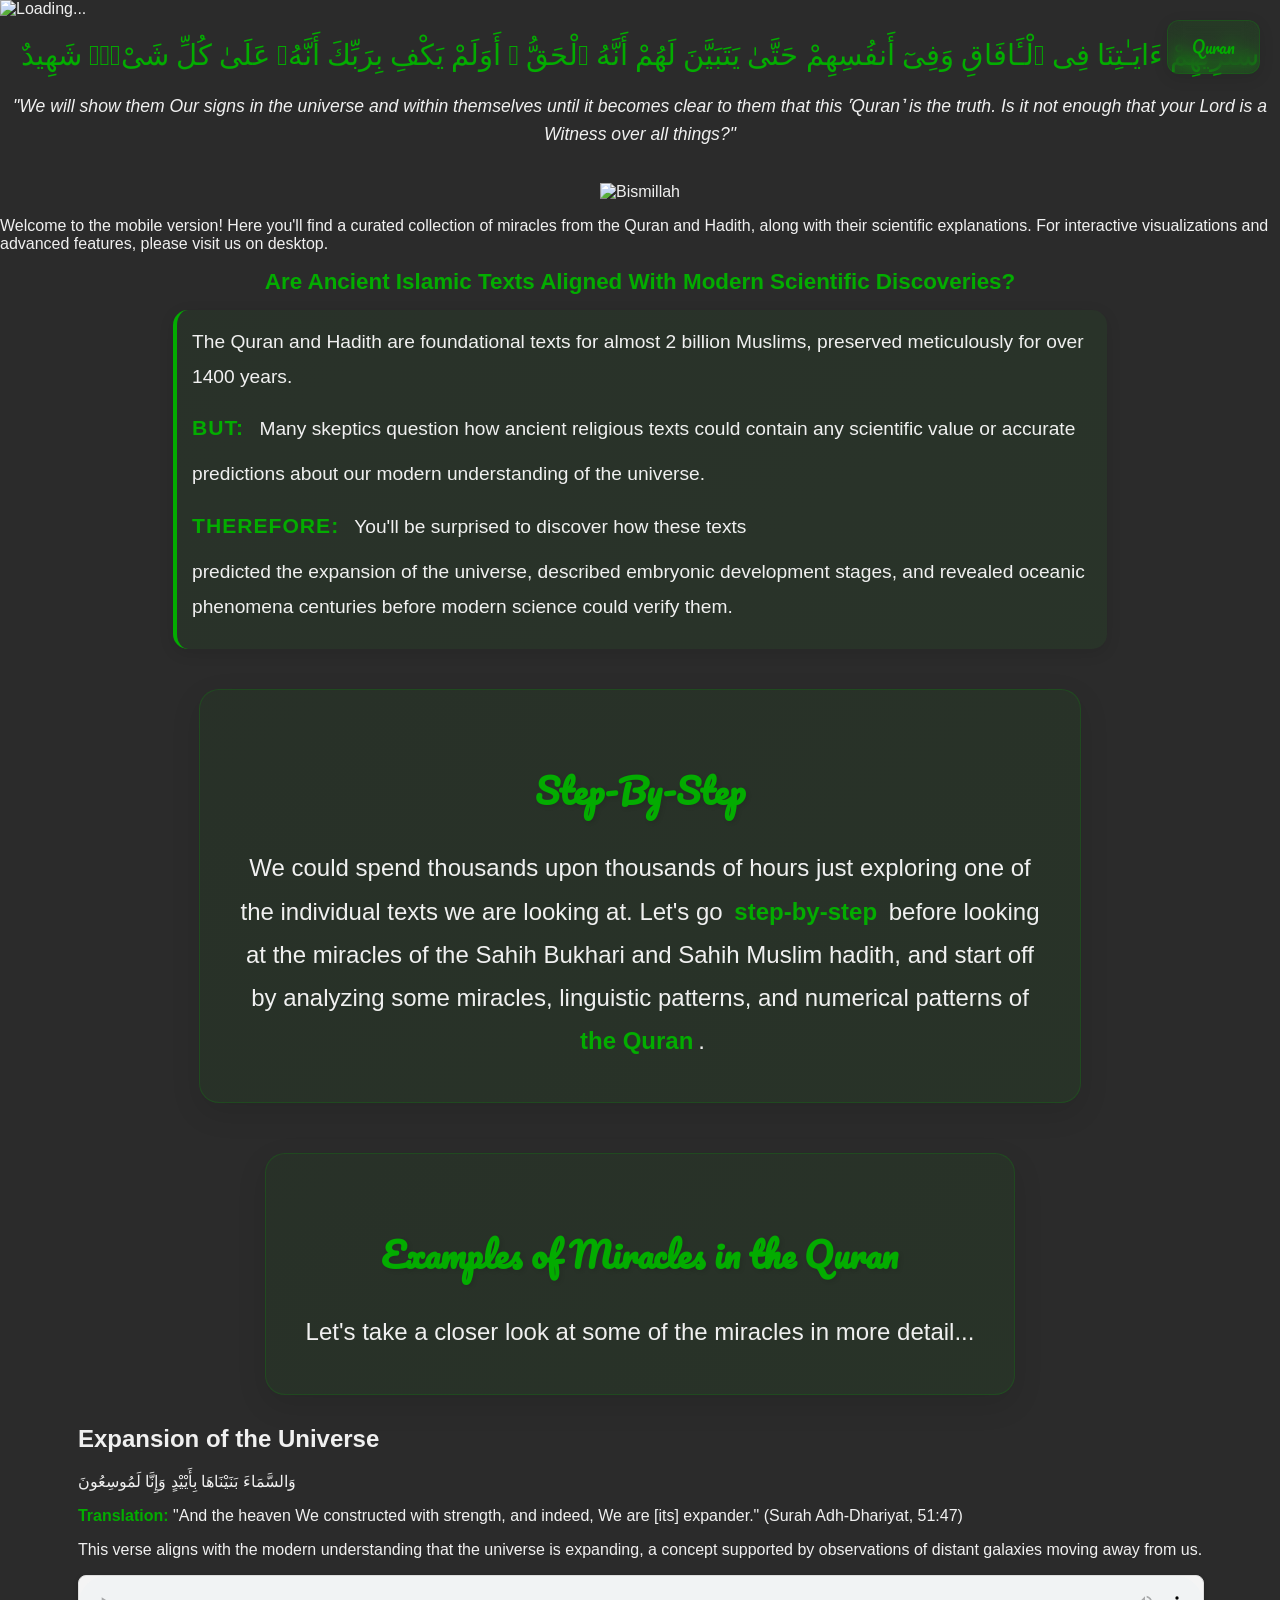
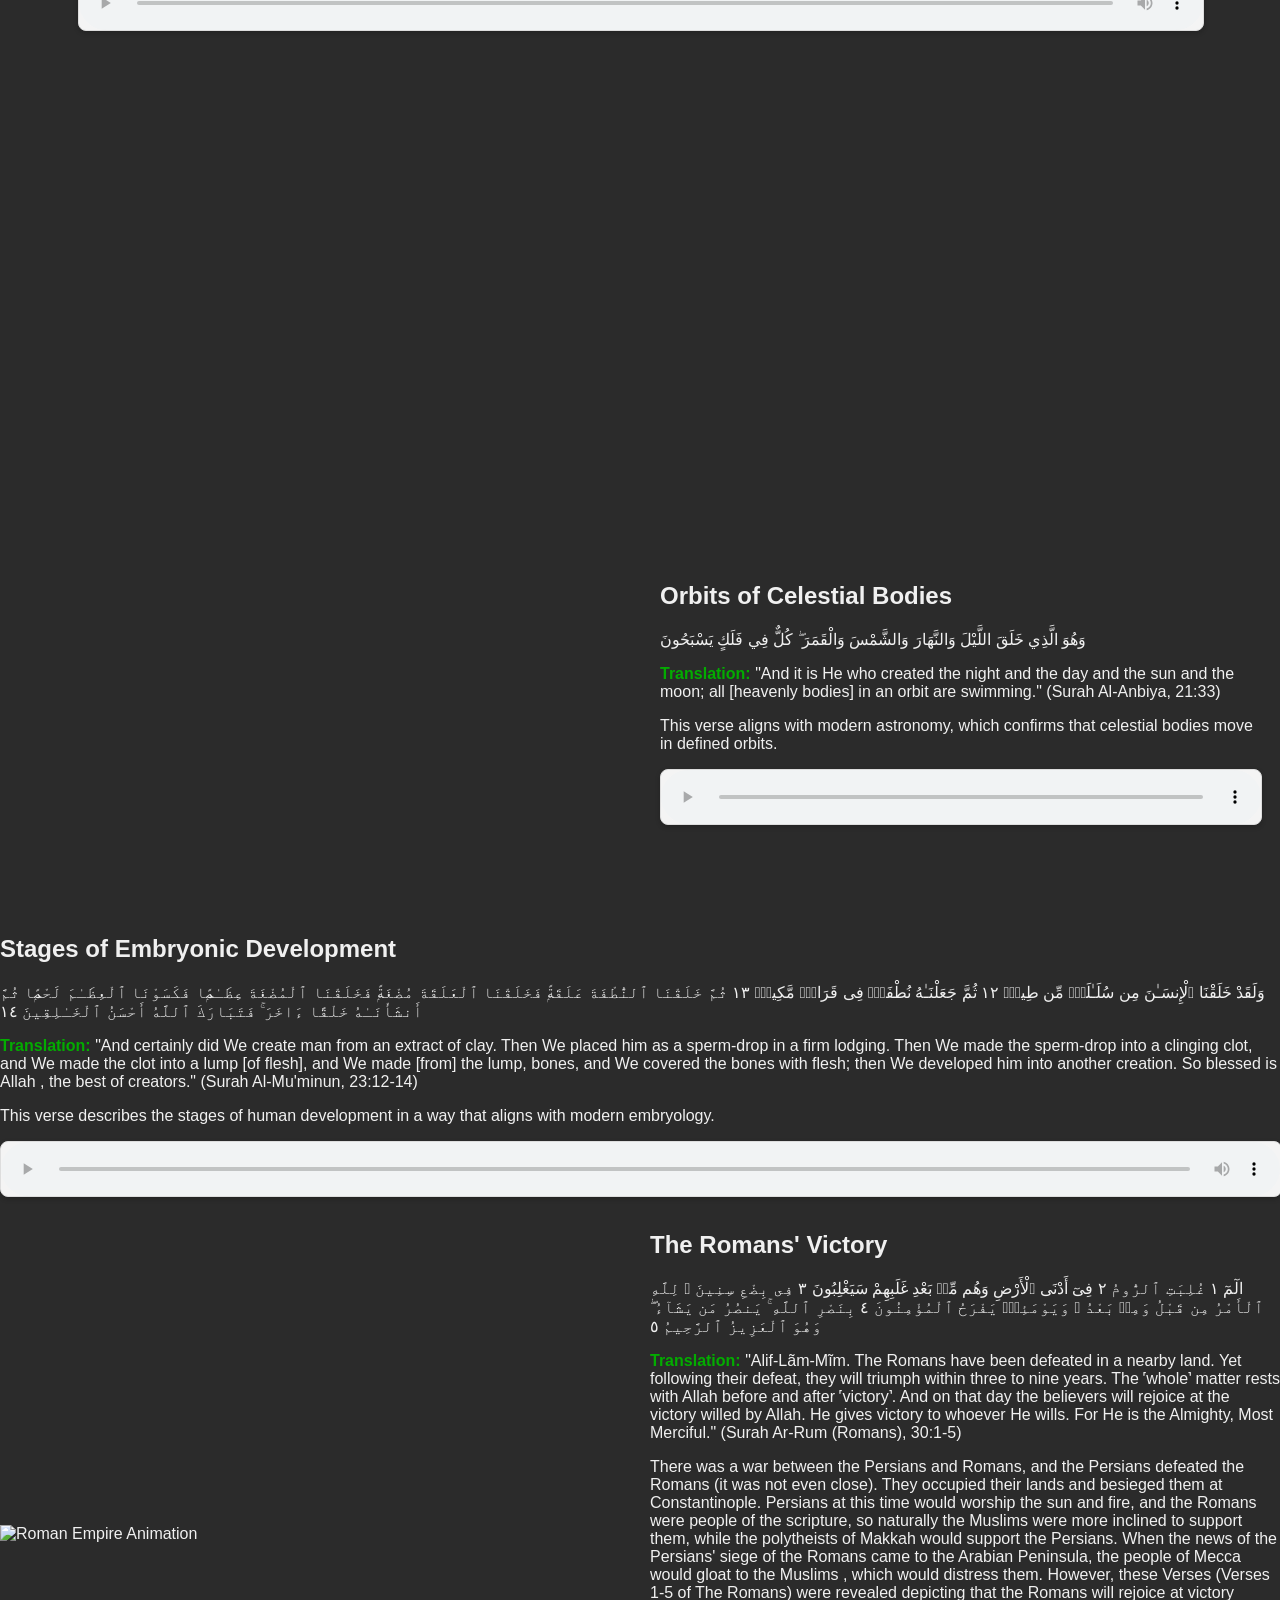
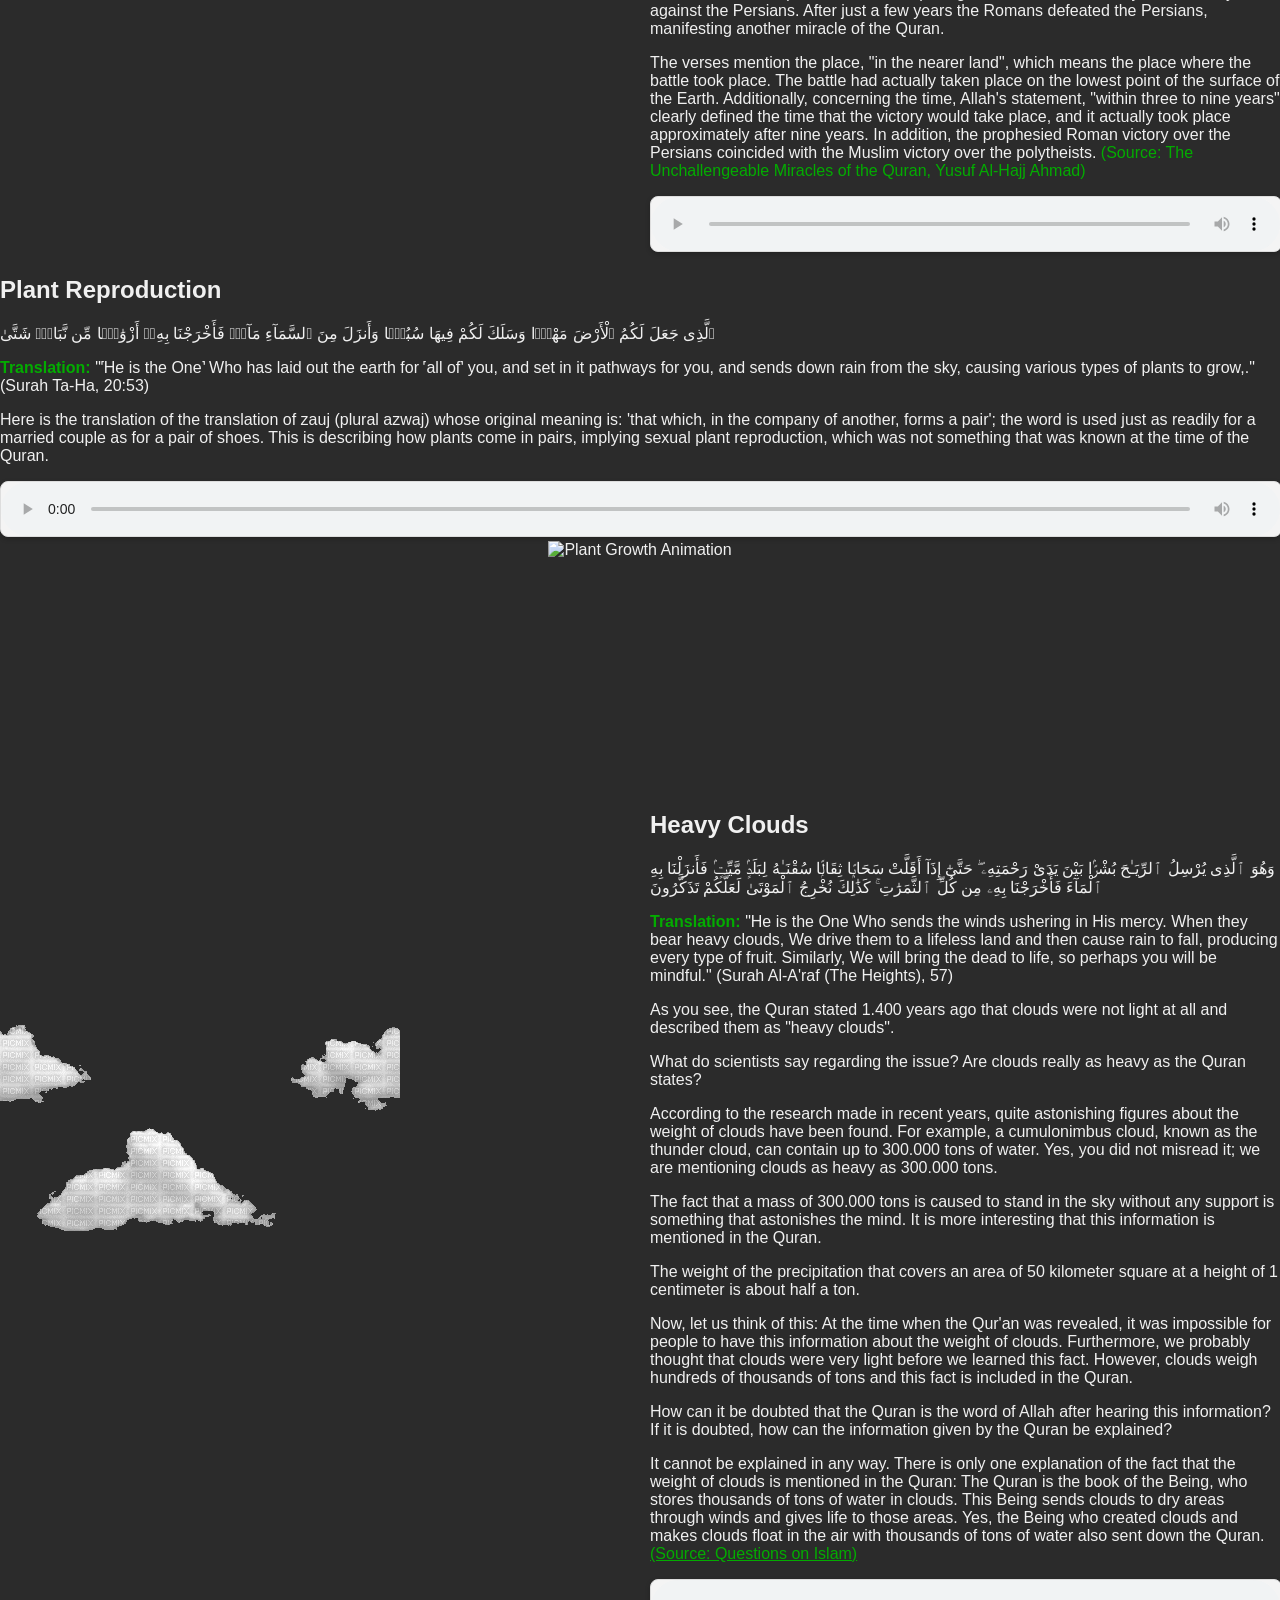
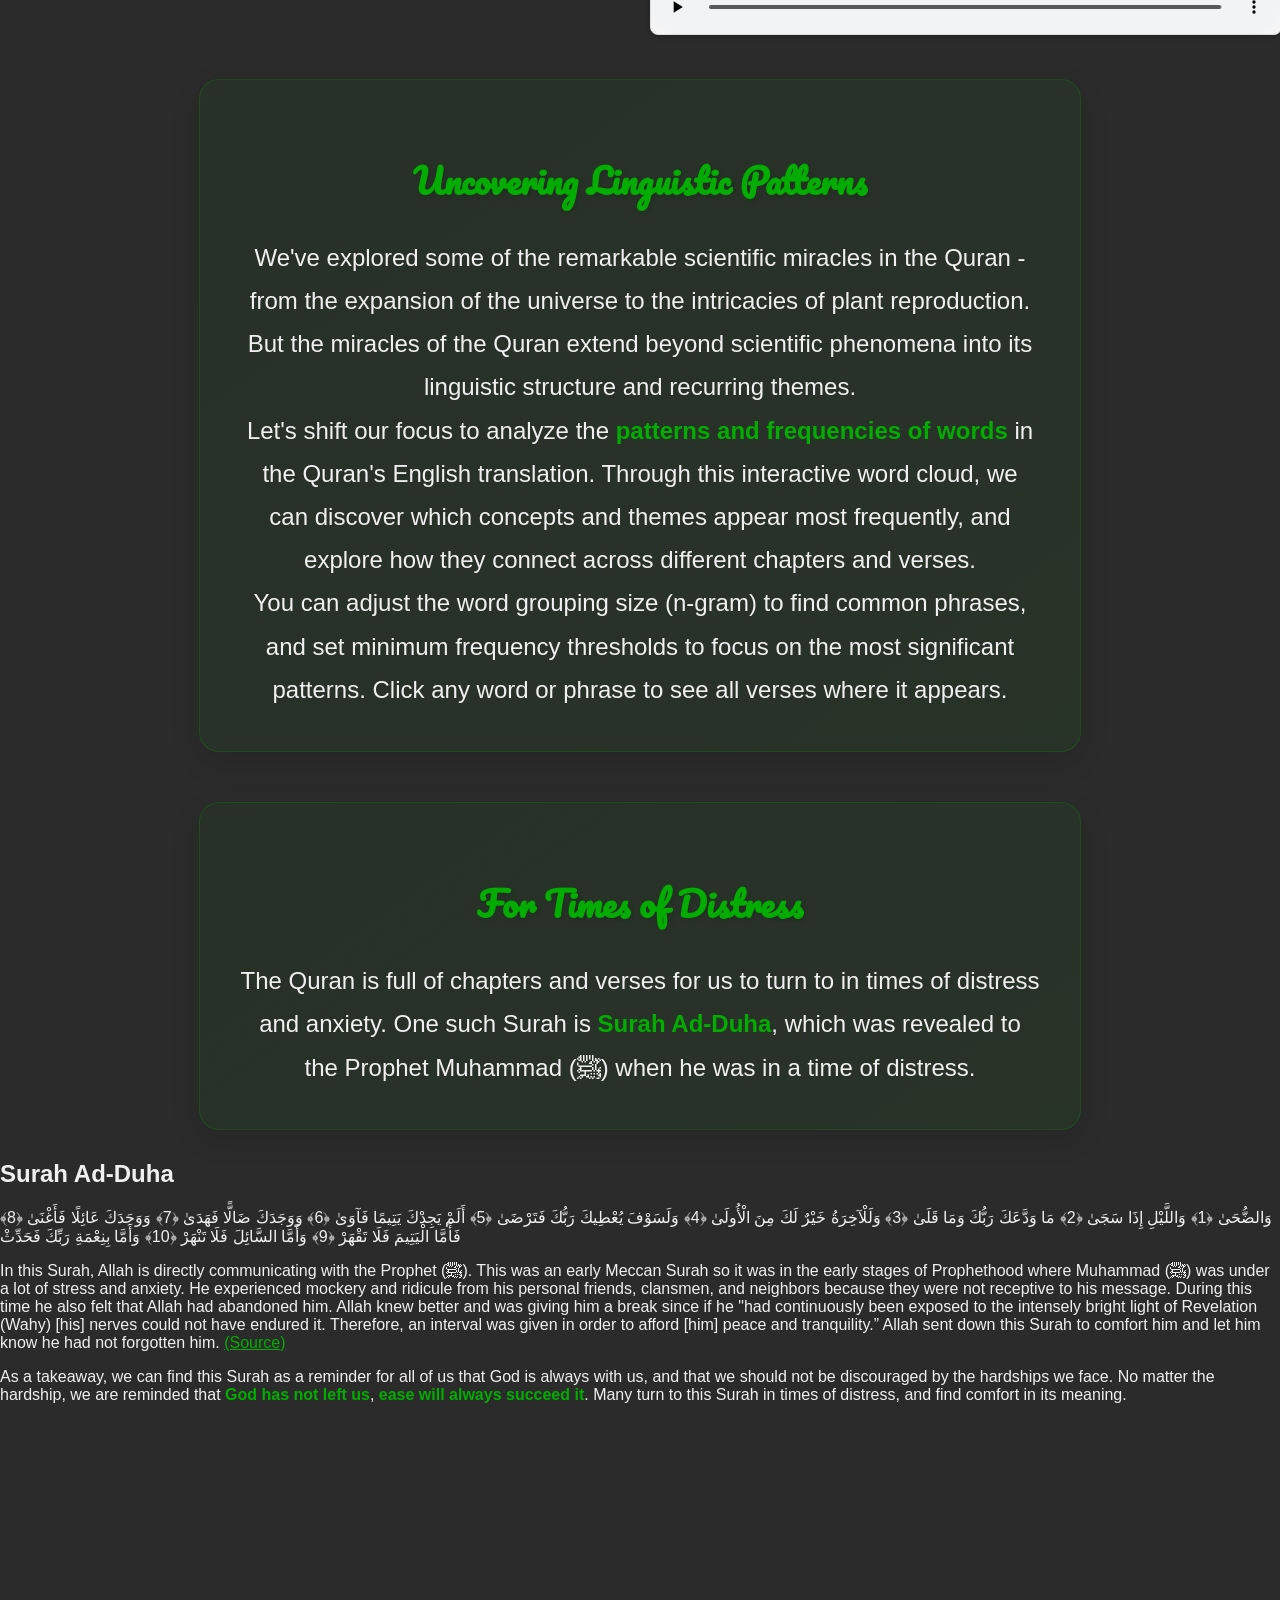
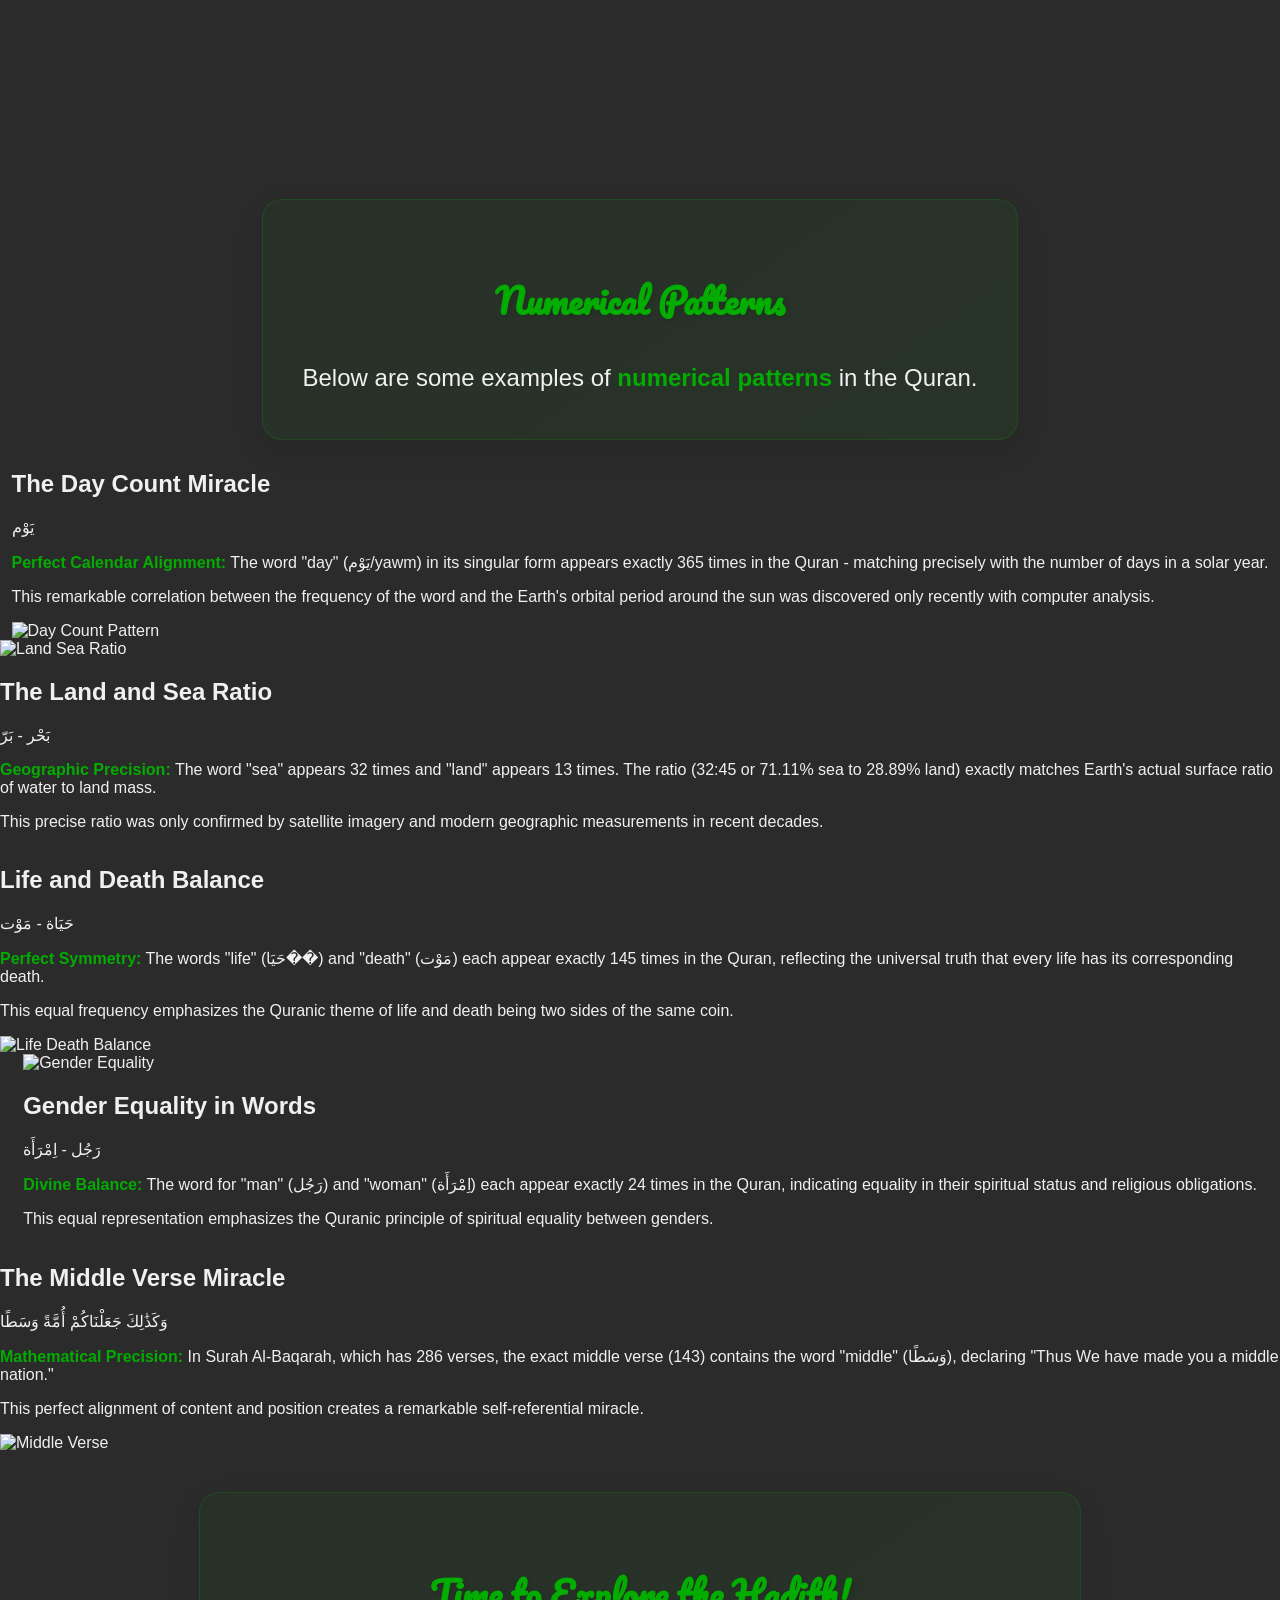
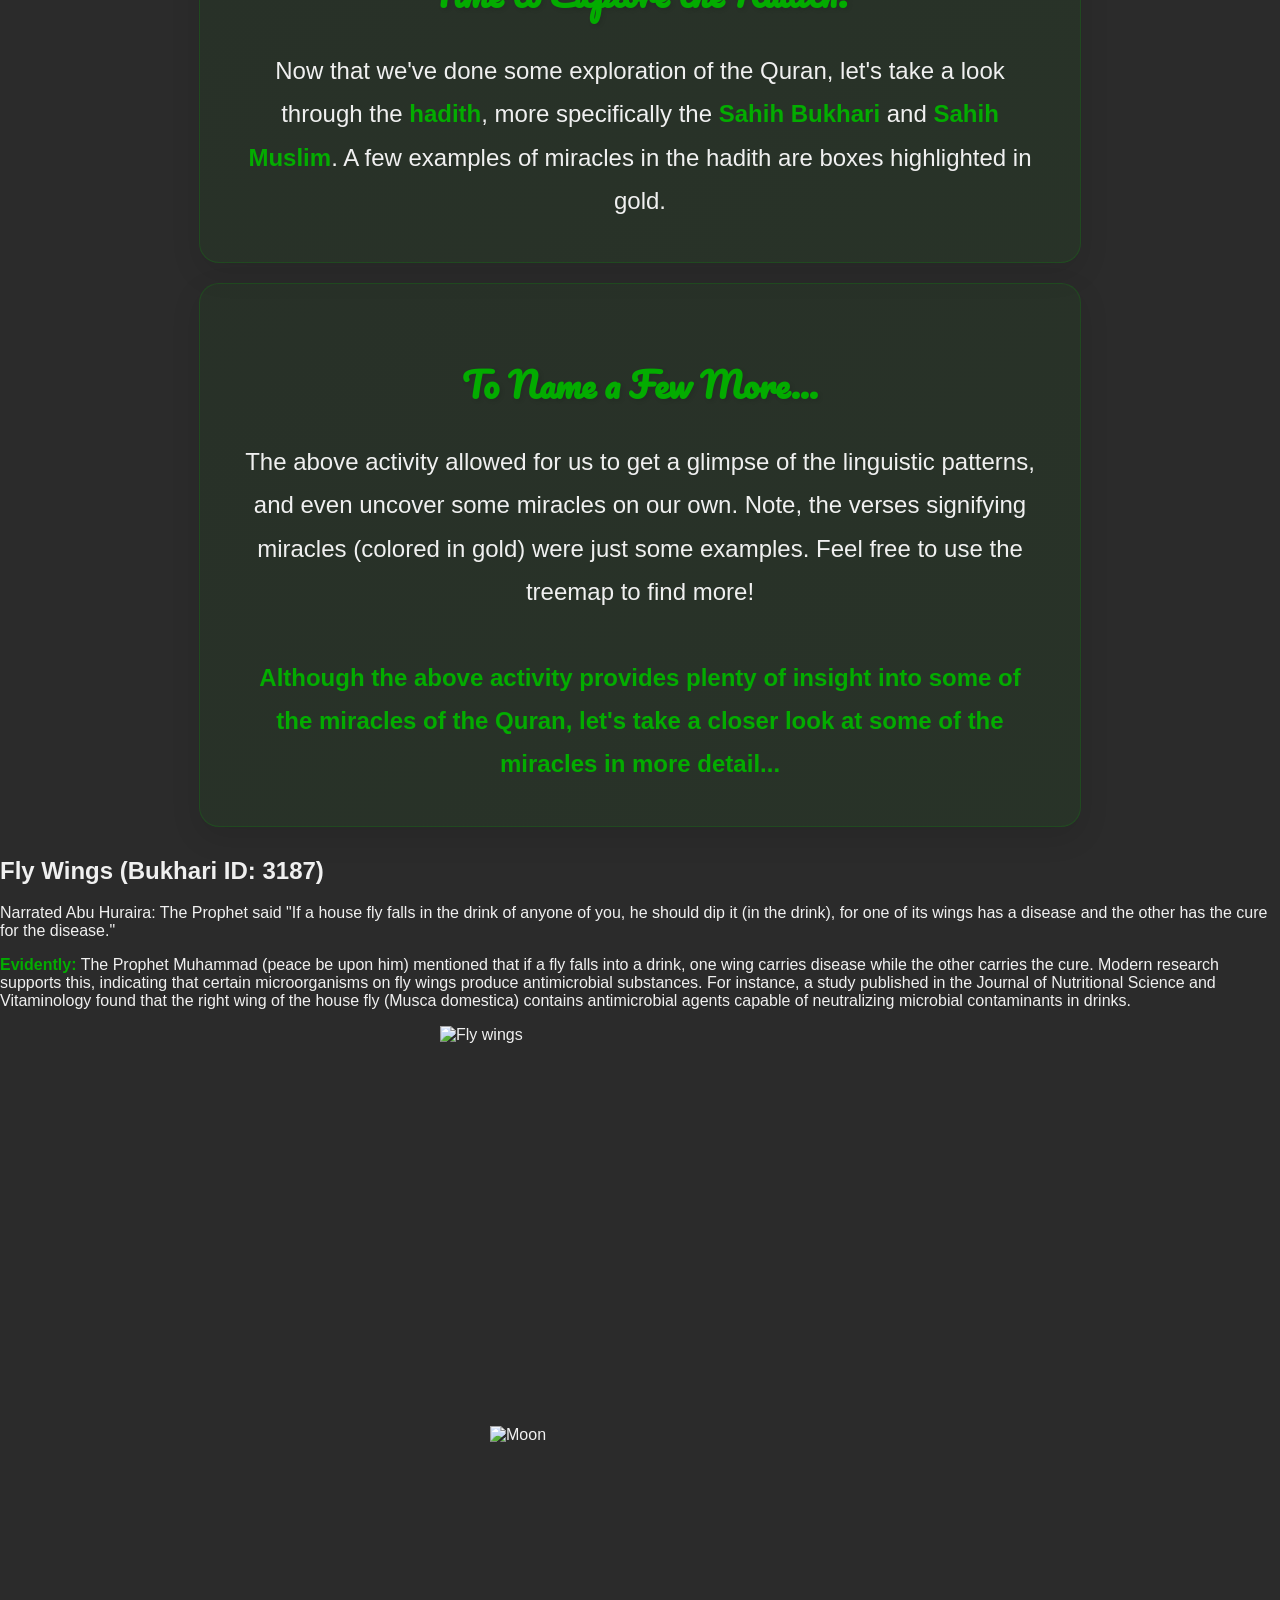
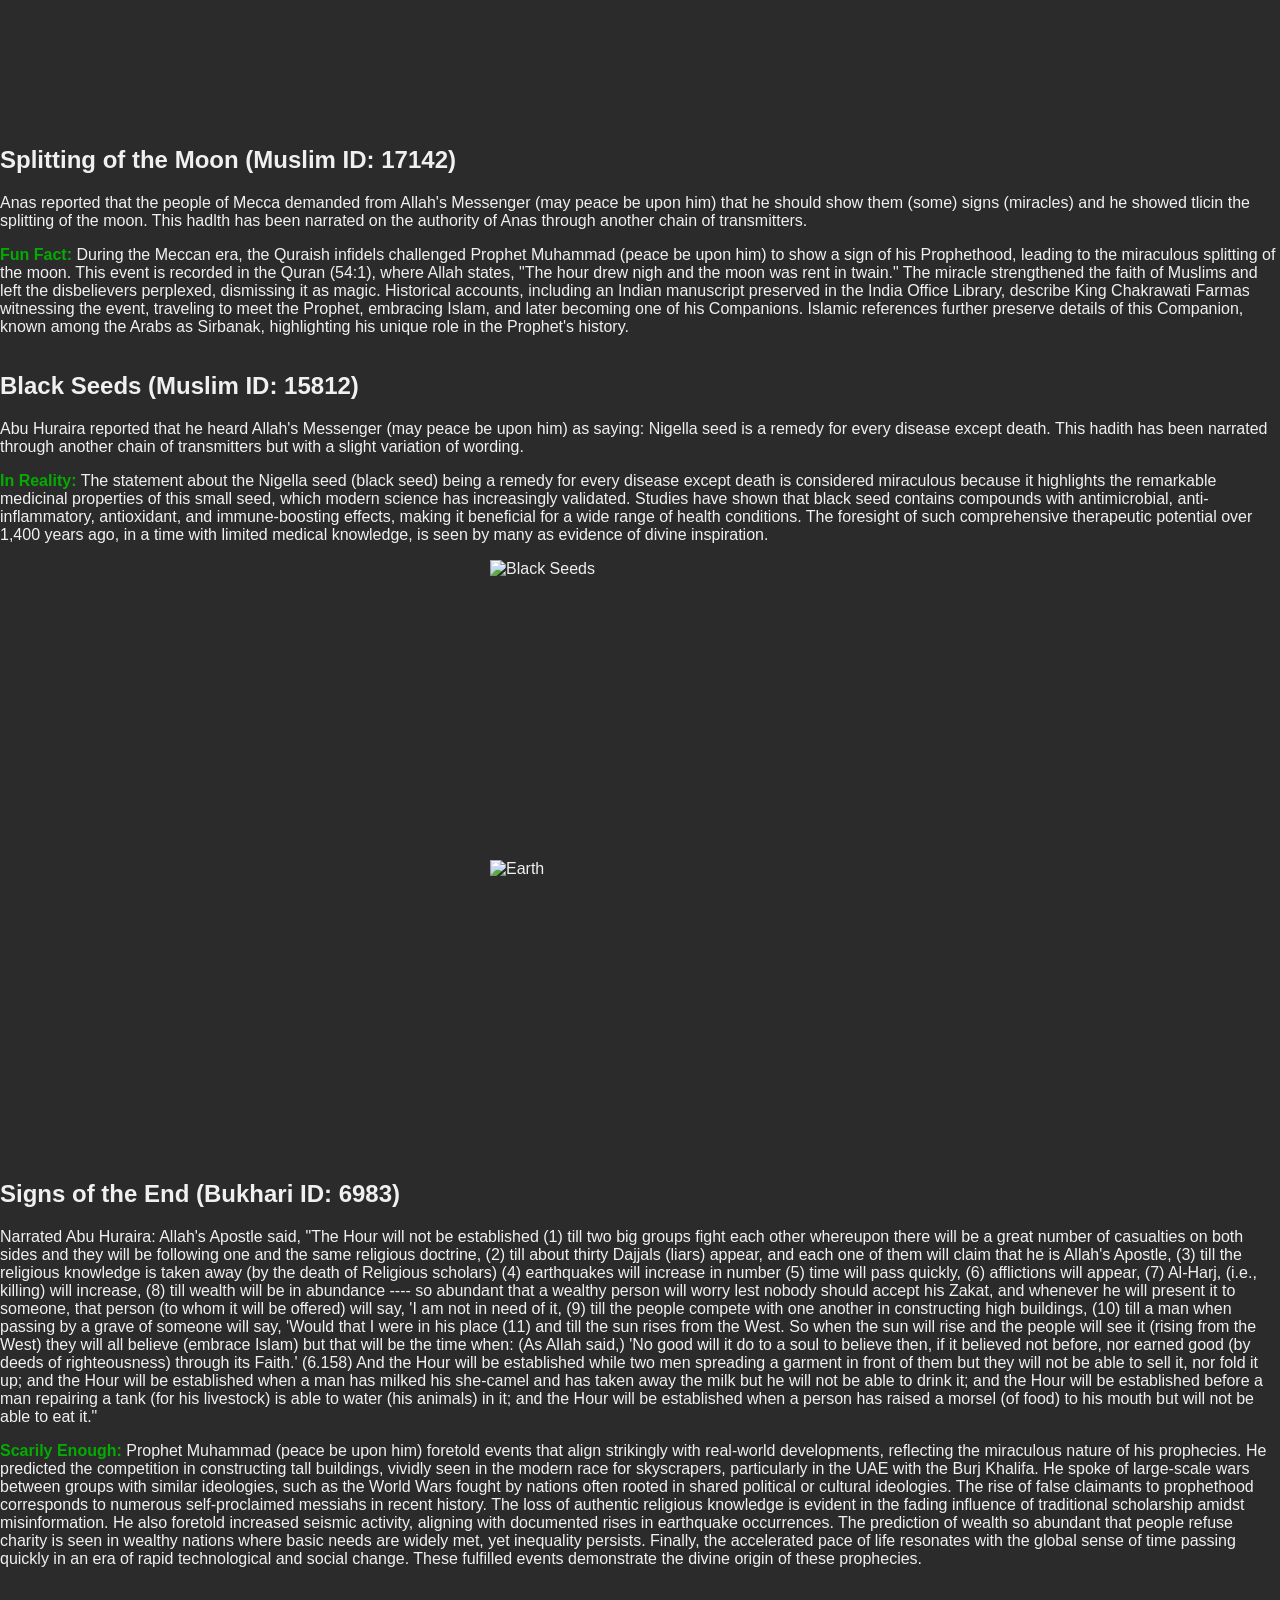
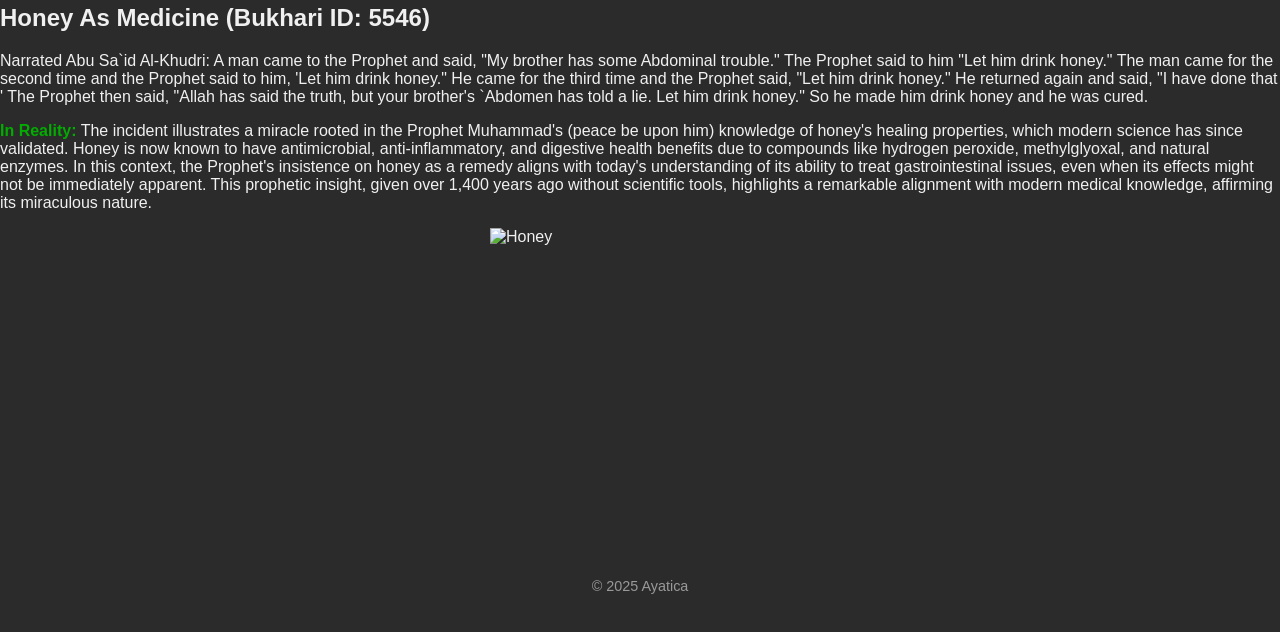
==== index-mobile.html @ 5c10bbda "ok" ====
<!DOCTYPE html>
<html lang="en">

<head>
  <meta charset="UTF-8">
  <meta name="viewport" content="width=device-width, initial-scale=1.0">
  <title>Ayatica</title>
  <link rel="icon" href="images/icon.png" type="image/x-icon">
  <link rel="stylesheet" href="style.css">
  <script src="https://d3js.org/d3.v7.min.js"></script>
  <script src="https://cdnjs.cloudflare.com/ajax/libs/d3-cloud/1.2.5/d3.layout.cloud.min.js"></script>

  <link rel="preconnect" href="https://fonts.googleapis.com">
  <link rel="preconnect" href="https://fonts.gstatic.com" crossorigin>
  <link href="https://fonts.googleapis.com/css2?family=Edu+AU+VIC+WA+NT+Pre:wght@400..700&family=Pacifico&display=swap"
    rel="stylesheet">
  <div class="nav-buttons">
    <div class="dropdown">
      <button class="dropbtn">Quran</button>
      <div class="dropdown-content">
        <a href="#to-name-a-few">Miracle Examples</a>
        <a href="#relief">Relief</a>
        <a href="#numerical-patterns">Numerical Pattern Examples</a>
      </div>
    </div>
  </div>
</head>
<!-- Google tag (gtag.js) -->
<script async src="https://www.googletagmanager.com/gtag/js?id=G-9FY2N06PLC"></script>
<script>
  window.dataLayer = window.dataLayer || [];
  function gtag(){dataLayer.push(arguments);}
  gtag('js', new Date());

  gtag('config', 'G-9FY2N06PLC');
</script>

<body>
  <div class="loading-overlay" id="loading-screen">
    <img src="images/mosque.gif" alt="Loading..." class="loading-icon">
    <p class="arabic-loading">سَنُرِيهِمْ ءَايَـٰتِنَا فِى ٱلْـَٔافَاقِ وَفِىٓ أَنفُسِهِمْ حَتَّىٰ يَتَبَيَّنَ لَهُمْ
      أَنَّهُ ٱلْحَقُّ ۗ أَوَلَمْ يَكْفِ بِرَبِّكَ أَنَّهُۥ عَلَىٰ كُلِّ شَىْءٍۢ شَهِيدٌ </p>
    <p class="loading-translation">"We will show them Our signs in the universe and within themselves until it becomes
      clear to them that this ˹Quran˺ is the truth. Is it not enough that your Lord is a Witness over all things?"</p>
  </div>

  <div class="intro-section">
    <div id="bismillah">
      <img src="images/bismillah.png" alt="Bismillah" style="max-width: 100%; height: auto;">
    </div>

    <div class="mobile-notice">
      <p>Welcome to the mobile version! Here you'll find a curated collection of miracles from the Quran and Hadith, along with their scientific explanations. For interactive visualizations and advanced features, please visit us on desktop.</p>
    </div>

    <h1 style="color: #03ac00; margin: 15px 0; text-align: center; font-size: 1.4em;">Are Ancient Islamic Texts Aligned With Modern Scientific Discoveries?</h1>
      
    <div class="section-transition">
      <p class="hook" style="padding: 15px;">
        The Quran and Hadith are foundational texts for almost 2 billion Muslims,
        preserved meticulously for over 1400 years.<br><br>
        <span style="color: #03ac00;"><strong>But:</strong></span> Many skeptics question how ancient religious texts
        could contain any scientific value or accurate predictions about our modern understanding of the
        universe.<br><br>
        <span style="color: #03ac00;"><strong>Therefore:</strong></span> You'll be surprised to discover how these texts 
        <span class="highlight-discovery">predicted the expansion of the universe, described embryonic development stages, and revealed oceanic phenomena centuries before modern science could verify them.</span>
      </p>
    </div>

  </div>

  <div class="section-transition step-section">
    <h2>Step-By-Step</h2>
    <p>We could spend thousands upon thousands of hours just exploring one of the individual texts we are looking at.
      Let's go <span class="highlight-text">step-by-step</span>
      before looking at the miracles of the Sahih Bukhari and Sahih Muslim hadith, and start off by analyzing
      some miracles, linguistic patterns, and numerical patterns of <span class="highlight-text">the Quran</span>.
    </p>
  </div>

  <div class="section-transition step-section" style="margin-top: 10px;margin-bottom: 10px;">
    <h2>Examples of Miracles in the Quran</h2>
    <p>Let's take a closer look at some of the miracles in more detail...</p>
  </div>

  <section class="miracle-section">
    <div class="verse-content">
      <h2>Expansion of the Universe</h2>
      <p class="arabic">وَالسَّمَاءَ بَنَيْنَاهَا بِأَيْيْدٍ وَإِنَّا لَمُوسِعُونَ</p>
      <p><strong style="color:#03ac00;">Translation:</strong> "And the heaven We constructed with strength, and indeed,
        We are [its] expander."
        (Surah Adh-Dhariyat, 51:47)</p>
      <p>This verse aligns with the modern understanding that the universe is expanding, a concept supported by
        observations of distant galaxies moving away from us.</p>
      <audio src="audio/expansion.mp3" controls></audio>
    </div>
    <div class="animation-container">
      <div id="creation-burst-container">
        <div id="creation-burst"></div>
      </div>
    </div>
    <script>
      const width = 400, height = 400;
      const layers = [
        { name: "Earth", description: "The foundation of life" },
        { name: "Sky 1", description: "The first heaven" },
        { name: "Sky 2", description: "The second heaven" },
        { name: "Sky 3", description: "The third heaven" },
        { name: "Sky 4", description: "The fourth heaven" },
        { name: "Sky 5", description: "The fifth heaven" },
        { name: "Sky 6", description: "The sixth heaven" },
        { name: "Sky 7", description: "The seventh heaven" },
      ];

      const tooltip = d3.select("#creation-burst-container")
        .append("div")
        .attr("class", "creation-tooltip")
        .style("position", "absolute")
        .style("pointer-events", "none");

      const svg = d3.select("#creation-burst")
        .append("svg")
        .attr("width", width)
        .attr("height", height)
        .append("g")
        .attr("transform", `translate(${width / 2}, ${height / 2})`);

      const color = d3.scaleSequential(d3.interpolateCool).domain([0, layers.length]);
      const maxRadius = 180;

      function animateLayers() {
        layers.forEach((layer, i) => {
          svg.append("circle")
            .attr("r", 0)
            .attr("fill", color(i))
            .attr("opacity", 0.6)
            .attr("stroke", "#fff")
            .attr("stroke-width", 1.5)
            .on("mouseover", function (event) {
              tooltip.style("opacity", 1)
                .style("visibility", "visible")
                .style("left", (event.pageX + 10) + "px")
                .style("top", (event.pageY - 10) + "px")
                .html(`<strong>${layer.name}</strong><br>${layer.description}`);
            })
            .on("mousemove", function (event) {
              tooltip.style("left", (event.pageX + 10) + "px")
                .style("top", (event.pageY - 10) + "px");
            })
            .on("mouseout", function () {
              tooltip.style("opacity", 0)
                .style("visibility", "hidden");
            })
            .transition()
            .delay(i * 800)
            .duration(4000)
            .ease(d3.easeElasticOut)
            .attr("r", maxRadius * (i + 1) / layers.length)
            .attr("opacity", 0.3);
        });
      }

      setInterval(() => {
        svg.selectAll("circle").remove();
        animateLayers();
      }, 6000);

      animateLayers();
    </script>
  </section>

  <section class="miracle-section" style="display: flex; align-items: center; justify-content: space-between;">
    <div class="animation-container"
      style="flex: 1; display: flex; justify-content: center; align-items: center; padding: 20px;">
      <div id="orbit-container" style="width: 400px; height: 400px;"></div>
    </div>
    <div class="verse-content" style="flex: 1; padding: 20px; text-align: left;">
      <h2>Orbits of Celestial Bodies</h2>
      <p class="arabic">وَهُوَ الَّذِي خَلَقَ اللَّيْلَ وَالنَّهَارَ وَالشَّمْسَ وَالْقَمَرَ ۖ كُلٌّ فِي فَلَكٍ
        يَسْبَحُونَ</p>
      <p><strong style="color:#03ac00;">Translation:</strong> "And it is He who created the night and the day and the
        sun and the moon; all
        [heavenly bodies] in an orbit are swimming." (Surah Al-Anbiya, 21:33)</p>
      <p>This verse aligns with modern astronomy, which confirms that celestial bodies move in defined orbits.</p>
      <audio src="audio/orbit.mp3" controls></audio>
    </div>
    <script src="https://cdnjs.cloudflare.com/ajax/libs/three.js/r128/three.min.js"></script>
    <script>
      const container = document.getElementById("orbit-container");
      const sceneWidth = container.offsetWidth;
      const sceneHeight = container.offsetHeight;

      const scene = new THREE.Scene();
      const camera = new THREE.PerspectiveCamera(60, sceneWidth / sceneHeight, 0.1, 1000);
      camera.position.z = 10;

      const renderer = new THREE.WebGLRenderer({ antialias: true, alpha: true });
      renderer.setSize(sceneWidth, sceneHeight);
      container.appendChild(renderer.domElement);

      const sunGeometry = new THREE.SphereGeometry(0.6, 32, 32);
      const sunMaterial = new THREE.MeshBasicMaterial({ color: 0xFFD700 });
      const sun = new THREE.Mesh(sunGeometry, sunMaterial);
      scene.add(sun);

      const planets = [];
      const orbitRadii = [1.5, 2.5, 3.5, 4.5, 5.5, 6.5];
      const colors = [0x03ac00, 0x4a90e2, 0xe94e77, 0xFF5733, 0x9b59b6, 0x3498db];

      orbitRadii.forEach((radius, index) => {
        const planetGeometry = new THREE.SphereGeometry(0.2, 16, 16);
        const planetMaterial = new THREE.MeshBasicMaterial({ color: colors[index] });
        const planet = new THREE.Mesh(planetGeometry, planetMaterial);
        planet.orbitRadius = radius;
        planet.angle = Math.random() * Math.PI * 2;
        scene.add(planet);
        planets.push(planet);
      });

      const orbitTooltip = d3.select("body").append("div")
        .attr("class", "creation-tooltip")
        .style("opacity", 0);

      function animate() {
        requestAnimationFrame(animate);
        renderer.render(scene, camera);

        planets.forEach((planet, index) => {
          planet.angle += 0.01 * (index + 1);
          planet.position.x = Math.cos(planet.angle) * planet.orbitRadius;
          planet.position.y = Math.sin(planet.angle) * planet.orbitRadius;
        });
      }

      container.addEventListener("mousemove", (event) => {
        planets.forEach((planet, index) => {
          const screenPos = planet.position.clone().project(camera);
          const x = (screenPos.x * 0.5 + 0.5) * sceneWidth;
          const y = (-screenPos.y * 0.5 + 0.5) * sceneHeight;

          const distance = Math.hypot(event.clientX - x, event.clientY - y);
          if (distance < 20) {
            orbitTooltip.style("opacity", 1)
              .style("left", `${event.pageX + 10}px`)
              .style("top", `${event.pageY - 10}px`)
              .html(`Planet ${index + 1} orbiting around`);
          } else {
            orbitTooltip.style("opacity", 0);
          }
        });
      });

      animate();
    </script>
  </section>

  <section class="miracle-section">
    <div class="verse-content">
      <h2>Stages of Embryonic Development</h2>
      <p class="arabic">
        وَلَقَدْ خَلَقْنَا ٱلْإِنسَـٰنَ مِن سُلَـٰلَةٍۢ مِّن طِينٍۢ ١٢
        ثُمَّ جَعَلْنَـٰهُ نُطْفَةًۭ فِى قَرَارٍۢ مَّكِينٍۢ ١٣
        ثُمَّ خَلَقْنَا ٱلنُّطْفَةَ عَلَقَةًۭ فَخَلَقْنَا ٱلْعَلَقَةَ مُضْغَةًۭ فَخَلَقْنَا ٱلْمُضْغَةَ عِظَـٰمًۭا فَكَسَوْنَا ٱلْعِظَـٰمَ لَحْمًۭا ثُمَّ أَنشَأْنَـٰهُ خَلْقًا ءَاخَرَ ۚ فَتَبَارَكَ ٱللَّهُ أَحْسَنُ ٱلْخَـٰلِقِينَ ١٤
      </p>
      <p><strong style="color:#03ac00;">Translation:</strong> "And certainly did We create man from an extract of clay.
        Then We placed him as a
        sperm-drop in a firm lodging. Then We made the sperm-drop into a clinging clot, and We made the clot into a lump
        [of flesh], and We made [from] the lump, bones, and We covered the bones with flesh; then We developed him into
        another creation. So blessed is Allah , the best of creators." (Surah Al-Mu'minun, 23:12-14)</p>
      <p>This verse describes the stages of human development in a way that aligns with modern embryology.</p>
      <audio src="audio/emb.mp3" controls></audio>
    </div>
    <div class="animation-container">
      <div id="embryonic-development-container">
        <div id="embryonic-development"></div>
        <div id="stage-label" style="text-align: center; color: white; margin-top: 10px; font-size: 1.2em;"></div>
      </div>
    </div>
    <script>
      const embryoSvg = d3.select("#embryonic-development")
        .append("svg")
        .attr("width", 500)
        .attr("height", 500)
        .append("g")
        .attr("transform", "translate(200, 150)");

      const stages = [
        { name: "Nutfah (Drop)", description: "The first cell, marking the beginning of life.", path: "M 50 50 a 20 20 0 1 0 40 0 a 20 20 0 1 0 -40 0 M 60 45 a 5 5 0 1 0 10 0 a 5 5 0 1 0 -10 0 M 70 55 a 4 4 0 1 0 8 0 a 4 4 0 1 0 -8 0 M 55 52 a 3 3 0 1 0 6 0 a 3 3 0 1 0 -6 0 M 65 58 a 4 4 0 1 0 8 0 a 4 4 0 1 0 -8 0", color: "#a1c4fd" },
        { name: "Alaqah (Clinging Substance)", description: "A stage resembling a leech or clinging substance.", path: "M 60 40 C 70 35, 90 35, 100 45 C 110 55, 110 65, 100 75 C 90 85, 70 85, 60 80 C 50 75, 45 65, 50 55 C 55 45, 60 40, 60 40 M 75 50 C 85 45, 95 45, 100 55 C 105 65, 100 75, 90 80 C 80 85, 70 80, 65 70 C 60 60, 65 55, 75 50 M 80 60 C 85 58, 90 58, 92 62 C 94 66, 92 70, 88 72 C 84 74, 80 72, 78 68 C 76 64, 77 62, 80 60", color: "#9b59b6" },
        { name: "Mudghah (Chewed Substance)", description: "Shape appears like a chewed lump, with notches.", path: "M 70 50 C 80 45, 100 45, 110 55 C 120 65, 120 85, 110 95 C 100 105, 80 105, 70 95 C 60 85, 60 65, 70 50 M 75 60 L 105 60 M 75 70 L 105 70 M 75 80 L 105 80 M 75 90 L 105 90 M 85 55 L 85 95 M 95 55 L 95 95", color: "#d35400" },
        { name: "Bone Formation", description: "Early bone structure forming a human shape.", path: "M 80 40 C 100 35, 120 40, 130 50 C 140 60, 140 80, 130 90 C 120 100, 100 105, 80 100 C 60 95, 50 80, 50 70 C 50 60, 60 45, 80 40 M 90 60 L 90 90 M 70 70 L 110 70 M 70 80 L 110 80 M 70 90 L 110 90 M 60 75 L 75 85 M 120 75 L 105 85", color: "#7f8c8d" },
        { name: "Clothing with Flesh", description: "The body is fleshed out, showing limb buds.", path: "M 80 30 C 100 25, 120 30, 130 40 C 140 50, 140 70, 130 85 C 120 100, 100 110, 80 105 C 60 100, 50 85, 50 70 C 50 55, 60 35, 80 30 M 85 55 C 95 50, 105 50, 115 60 M 85 70 C 95 65, 105 65, 115 75 M 85 85 C 95 80, 105 80, 115 90 M 60 65 C 65 60, 70 60, 75 65 M 125 65 C 120 60, 115 60, 110 65", color: "#f39c12" },
        { name: "Another Creation", description: "Resembles a basic human form with head, torso, and limbs.", path: "M 90 30 C 105 25, 120 28, 130 40 C 135 45, 138 55, 135 65 L 130 70 C 140 75, 145 85, 142 95 C 138 105, 130 110, 120 112 C 110 115, 100 114, 90 110 C 80 106, 72 100, 68 90 C 65 83, 64 75, 65 68 C 67 62, 70 58, 75 55 C 65 50, 60 40, 62 32 C 65 28, 75 25, 90 30 M 95 45 C 100 43, 105 43, 110 45 C 115 47, 118 50, 118 54 C 118 58, 115 61, 110 62 C 105 63, 100 62, 97 60 C 94 58, 93 55, 93 52 C 93 49, 94 46, 95 45 M 100 48 A 2 2 0 1 0 104 48 A 2 2 0 1 0 100 48 M 110 48 A 2 2 0 1 0 114 48 A 2 2 0 1 0 110 48 M 104 55 C 106 56, 108 56, 110 55 M 75 70 C 85 68, 95 70, 105 75 C 115 80, 122 87, 125 95 M 70 85 C 75 83, 80 84, 85 86 C 90 88, 93 92, 95 98 M 130 75 C 125 80, 122 85, 120 92 M 80 100 C 85 105, 90 108, 95 110 M 115 100 C 110 105, 105 108, 100 110", color: "#27ae60" }
      ];
      let currentStageIndex = 0;

      function animateStages() {
        const stage = stages[currentStageIndex];
        d3.select("#stage-label").text(stage.name);

        embryoSvg.selectAll("path").remove();

        embryoSvg.append("path")
          .attr("d", stage.path)
          .attr("fill", stage.color)
          .attr("stroke", "#fff")
          .attr("stroke-width", 2)
          .attr("transform", "scale(0.6)")
          .on("mouseover", function () {
            embryoTooltip.style("opacity", 1)
              .style("visibility", "visible")
              .html(`<strong>${stage.name}</strong><br>${stage.description}`);
          })
          .on("mousemove", function (event) {
            embryoTooltip.style("top", `${event.pageY - 20}px`)
              .style("left", `${event.pageX + 10}px`);
          })
          .on("mouseout", function () {
            embryoTooltip.style("opacity", 0)
              .style("visibility", "hidden");
          })
          .transition()
          .duration(50)
          .ease(d3.easeElasticOut)
          .attr("transform", "scale(1)");

        currentStageIndex = (currentStageIndex + 1) % stages.length;
      }

      setInterval(() => {
        embryoSvg.selectAll("path").remove();
        animateStages();
      }, 3000);

      animateStages();
    </script>
  </section>

  <section class="miracle-section">
    <div style="display: flex; align-items: center; gap: 20px;">
      <div class="animation-container" style="flex: 1;">
        <img src="images/rome.png" alt="Roman Empire Animation" style="width: 100%; max-width: 400px;">
      </div>
      <div class="verse-content" style="flex: 1;">
        <h2>The Romans' Victory</h2>
        <p class="arabic">الٓمٓ ١ غُلِبَتِ ٱلرُّومُ ٢ فِىٓ أَدْنَى ٱلْأَرْضِ وَهُم مِّنۢ بَعْدِ غَلَبِهِمْ سَيَغْلِبُونَ
          ٣ فِى بِضْعِ سِنِينَ ۗ لِلَّهِ ٱلْأَمْرُ مِن قَبْلُ وَمِنۢ بَعْدُ ۚ وَيَوْمَئِذٍۢ يَفْرَحُ ٱلْمُؤْمِنُونَ ٤
          بِنَصْرِ ٱللَّهِ ۚ يَنصُرُ مَن يَشَآءُ ۖ وَهُوَ ٱلْعَزِيزُ ٱلرَّحِيمُ ٥</p>
        <p><strong style="color:#03ac00;">Translation:</strong> "Alif-Lãm-Mĩm. The Romans have been defeated in a nearby
          land. Yet following their defeat, they will triumph within three to nine years. The ˹whole˺ matter rests with
          Allah before and after ˹victory˺. And on that day the believers will rejoice at the victory willed by Allah.
          He gives victory to whoever He wills. For He is the Almighty, Most Merciful." (Surah Ar-Rum (Romans), 30:1-5)
        </p>
        <p>There was a war between the Persians and Romans, and the Persians defeated the Romans (it was not even
          close). They occupied their lands and besieged them at Constantinople. Persians at this time would worship the
          sun and fire, and the Romans were people of the scripture, so naturally the Muslims were more inclined to
          support them, while the polytheists of Makkah would support the Persians. When the news of the Persians' siege
          of the Romans came to the Arabian Peninsula, the people of Mecca would gloat to the Muslims , which would
          distress them. However, these Verses (Verses 1-5 of The Romans) were revealed depicting that the Romans will
          rejoice at victory against the Persians. After just a few years the Romans defeated the Persians, manifesting
          another miracle of the Quran.</p>
        <p>The verses mention the place, "in the nearer land", which means the place where the battle took place. The
          battle had actually taken place on the lowest point of the surface of the Earth. Additionally, concerning the
          time, Allah's statement, "within three to nine years" clearly defined the time that the victory would take
          place, and it actually took place approximately after nine years. In addition, the prophesied Roman victory
          over the Persians coincided with the Muslim victory over the polytheists. <a style="color:#03ac00;">(Source:
            The Unchallengeable
            Miracles of the Quran, Yusuf Al-Hajj Ahmad)</a></p>
        <audio src="audio/rum.mp3" controls></audio>
      </div>
    </div>
  </section>

  <section class="miracle-section">
    <div class="verse-content">
      <h2>Plant Reproduction</h2>
      <p class="arabic">ٱلَّذِى جَعَلَ لَكُمُ ٱلْأَرْضَ مَهْدًۭا وَسَلَكَ لَكُمْ فِيهَا سُبُلًۭا وَأَنزَلَ مِنَ
        ٱلسَّمَآءِ مَآءًۭ فَأَخْرَجْنَا بِهِۦٓ أَزْوَٰجًۭا مِّن نَّبَاتٍۢ شَتَّىٰ </p>
      <p><strong style="color:#03ac00;">Translation:</strong> "˹He is the One˺ Who has laid out the earth for ˹all of˺
        you, and set in it pathways for you, and sends down rain from the sky, causing various types of plants to
        grow,." (Surah Ta-Ha, 20:53)</p>
      <p>Here is the translation of the translation of zauj (plural azwaj) whose original meaning is: 'that which, in
        the company of another, forms a pair'; the word is used just as readily for a married couple as for a pair of
        shoes. This is describing how plants come in pairs, implying sexual plant reproduction, which was not something
        that was known at the time of the Quran.</p>
      <audio src="audio/plant.mp3" controls></audio>
    </div>
    <div class="animation-container" style="display: flex; align-items: center; justify-content: center; margin: auto;">
      <img src="images/plants.gif" alt="Plant Growth Animation" style="height: 250px; margin: 0;">
    </div>
  </section>


  <section class="miracle-section">
    <div style="display: flex; align-items: center; gap: 20px;">
      <div class="animation-container" style="flex: 1;">
        <img src="images/clouds.gif" alt="Clouds" style="width: 100%; max-width: 400px;">
      </div>
      <div class="verse-content" style="flex: 1;">
        <h2>Heavy Clouds</h2>
        <p class="arabic">وَهُوَ ٱلَّذِى يُرْسِلُ ٱلرِّيَـٰحَ بُشْرًۢا بَيْنَ يَدَىْ رَحْمَتِهِۦ ۖ حَتَّىٰٓ إِذَآ أَقَلَّتْ سَحَابًۭا ثِقَالًۭا سُقْنَـٰهُ لِبَلَدٍۢ مَّيِّتٍۢ فَأَنزَلْنَا بِهِ ٱلْمَآءَ فَأَخْرَجْنَا بِهِۦ مِن كُلِّ ٱلثَّمَرَٰتِ ۚ كَذَٰلِكَ نُخْرِجُ ٱلْمَوْتَىٰ لَعَلَّكُمْ تَذَكَّرُونَ </p>
        <p><strong style="color:#03ac00;">Translation:</strong> "He is the One Who sends the winds ushering in 
          His mercy. When they bear heavy clouds, We drive them to a lifeless land and then cause rain to fall, 
          producing every type of fruit. Similarly, We will bring the 
          dead to life, so perhaps you will be mindful." (Surah Al-A'raf (The Heights), 57)
        </p>
        <p>As you see, the Quran stated 1.400 years ago that clouds were not light at all and described them as "heavy clouds". </p>
        <p>What do scientists say regarding the issue? Are clouds really as heavy as the Quran states?</p>
        <p>According to the research made in recent years, quite astonishing figures about the weight of clouds have been found. For example, a cumulonimbus cloud, known as the thunder cloud, can contain up to 300.000 tons of water. Yes, you did not misread it; we are mentioning clouds as heavy as 300.000 tons.</p>
       <p>The fact that a mass of 300.000 tons is caused to stand in the sky without any support is something that astonishes the mind. It is more interesting that this information is mentioned in the Quran.</p>
        <p>The weight of the precipitation that covers an area of 50 kilometer square at a height of 1 centimeter is about half a ton.</p>
        <p>Now, let us think of this: At the time when the Qur'an was revealed, it was impossible for people to have this information about the weight of clouds. Furthermore, we probably thought that clouds were very light before we learned this fact. However, clouds weigh hundreds of thousands of tons and this fact is included in the Quran. </p>
       <p>How can it be doubted that the Quran is the word of Allah after hearing this information? If it is doubted, how can the information given by the Quran be explained?  </p>
        <p>It cannot be explained in any way. There is only one explanation of the fact that the weight of clouds is mentioned in the Quran: The Quran is the book of the Being, who stores thousands of tons of water in clouds. This Being sends clouds to dry areas through winds and gives life to those areas. Yes, the Being who created clouds 
          and makes clouds float in the air with thousands of tons of water also sent down the Quran. <a href = "https://questionsonislam.com/article/weight-clouds" style="color:#03ac00;">(Source:
          Questions on Islam)</a></p>
        <audio src="audio/clouds.mp3" controls></audio>
      </div>
    </div>
  </section>

  <div class="section-transition step-section" style="margin-top: 40px; margin-bottom: 10px;">
    <h2>Uncovering Linguistic Patterns</h2>
    <p>We've explored some of the remarkable scientific miracles in the Quran - from the expansion of the universe
      to the intricacies of plant reproduction. But the miracles of the Quran extend beyond scientific phenomena
      into its linguistic structure and recurring themes.</p>

    <p>Let's shift our focus to analyze the <b style="color: #03ac00;">patterns and frequencies of words</b>
      in the Quran's English translation. Through this interactive word cloud, we can discover which concepts
      and themes appear most frequently, and explore how they connect across different chapters and verses.</p>

    <p>You can adjust the word grouping size (n-gram) to find common phrases, and set minimum frequency
      thresholds to focus on the most significant patterns. Click any word or phrase to see all verses where it appears.
    </p>

  </div>



  <div class="section-transition step-section" style="margin-bottom: 10px;" id="relief">
    <h2>For Times of Distress</h2>
    <p>The Quran is full of chapters and verses for us to turn to in times of distress and anxiety. One such Surah is
      <b style="color: #03ac00;">Surah Ad-Duha</b>, which was revealed to the Prophet Muhammad (ﷺ) when he was in a time
      of distress.
    </p>
  </div>


  <section class="miracle-section">
    <div class="verse-content">
      <h2>Surah Ad-Duha</h2>
      <p class="arabic">وَالضُّحَىٰ ﴿1﴾ وَاللَّيْلِ إِذَا سَجَىٰ ﴿2﴾ مَا وَدَّعَكَ رَبُّكَ وَمَا قَلَىٰ ﴿3﴾
        وَلَلْآخِرَةُ خَيْرٌ لَكَ مِنَ الْأُولَىٰ ﴿4﴾ وَلَسَوْفَ يُعْطِيكَ رَبُّكَ فَتَرْضَىٰ ﴿5﴾ أَلَمْ يَجِدْكَ
        يَتِيمًا فَآوَىٰ ﴿6﴾ وَوَجَدَكَ ضَالًّا فَهَدَىٰ ﴿7﴾ وَوَجَدَكَ عَائِلًا فَأَغْنَىٰ ﴿8﴾ فَأَمَّا الْيَتِيمَ
        فَلَا تَقْهَرْ ﴿9﴾ وَأَمَّا السَّائِلَ فَلَا تَنْهَرْ ﴿10﴾ وَأَمَّا بِنِعْمَةِ رَبِّكَ فَحَدِّثْ</p>

      <p>In this Surah, Allah is directly communicating with the Prophet (ﷺ). This was an early Meccan Surah so it was
        in the early stages of Prophethood where Muhammad (ﷺ) was under a lot of stress and anxiety. He experienced
        mockery and
        ridicule from his personal friends, clansmen, and neighbors
        because they were not receptive to his message. During this time he also felt
        that Allah had abandoned him. Allah knew better and was giving him a break since
        if he "had continuously been exposed to the intensely bright light of Revelation
        (Wahy) [his] nerves could not have endured it. Therefore, an interval was
        given in order to afford [him] peace and tranquility.” Allah sent down this
        Surah to comfort him and let him know he had not forgotten him. <a href="https://myislam.org/surah-ad-duha"
          style="color:#03ac00;">(Source)</a></p>
      <p>As a takeaway, we can find this Surah as a reminder for all of us that God is always with
        us, and that we should not be discouraged by the hardships we face. No matter the hardship, we are reminded
        that <strong style="color:#03ac00;">God has not left us</strong>, <strong style="color:#03ac00;">ease
          will always succeed it</strong>. Many turn to this Surah in times of distress, and find comfort in its
        meaning.
      </p>
    </div>
    <div class="animation-container">

      <div style="display: flex; justify-content: center; margin: 20px 0;">
        <iframe width="560" height="315" src="https://www.youtube.com/embed/br2wCkrMUNw?si=Ke5ttZvhuy8UTKUH"
          title="YouTube video player" frameborder="0"
          allow="accelerometer; autoplay; clipboard-write; encrypted-media; gyroscope; picture-in-picture; web-share"
          referrerpolicy="strict-origin-when-cross-origin" allowfullscreen>
        </iframe>
      </div>
    </div>
  </section>








  <div class="section-transition step-section" style="margin-bottom: 10px;" id="numerical-patterns">
    <h2>Numerical Patterns</h2>
    <p>Below are some examples of <b style="color: #03ac00;">numerical patterns</b> in the Quran.</p>
  </div>



  <section class="miracle-section">
    <div class="verse-content">
      <h2>The Day Count Miracle</h2>
      <p class="arabic">يَوْم</p>
      <p><strong style="color:#03ac00;">Perfect Calendar Alignment:</strong> The word "day" (يَوْم/yawm) in its singular
        form appears exactly 365 times in the Quran - matching precisely with the number of days in a solar year.</p>
      <p>This remarkable correlation between the frequency of the word and the Earth's orbital period around the sun was
        discovered only recently with computer analysis.</p>
    </div>
    <div class="animation-container">
      <img src="images/sun.gif" alt="Day Count Pattern" style="width: 400px; height: 400px;">
    </div>
  </section>

  <section class="miracle-section">
    <div class="animation-container">
      <img src="images/sea.gif" alt="Land Sea Ratio" style="width: 300px; height: 300px;">
    </div>
    <div class="verse-content">
      <h2>The Land and Sea Ratio</h2>
      <p class="arabic">بَحْر - بَرّ</p>
      <p><strong style="color:#03ac00;">Geographic Precision:</strong> The word "sea" appears 32 times and "land"
        appears 13 times. The ratio (32:45 or 71.11% sea to 28.89% land) exactly matches Earth's actual surface ratio of
        water to land mass.</p>
      <p>This precise ratio was only confirmed by satellite imagery and modern geographic measurements in recent
        decades.</p>
    </div>
  </section>

  <section class="miracle-section">
    <div class="verse-content">
      <h2>Life and Death Balance</h2>
      <p class="arabic">حَيَاة - مَوْت</p>
      <p><strong style="color:#03ac00;">Perfect Symmetry:</strong> The words "life" (حَيَا��) and "death" (مَوْت) each
        appear exactly 145 times in the Quran, reflecting the universal truth that every life has its corresponding
        death.</p>
      <p>This equal frequency emphasizes the Quranic theme of life and death being two sides of the same coin.</p>
    </div>
    <div class="animation-container">
      <img src="images/death.png" alt="Life Death Balance">
    </div>
  </section>

  <section class="miracle-section">
    <div class="animation-container">
      <img src="images/gender.png" alt="Gender Equality" style="width: 300px; height: 300px;">
    </div>
    <div class="verse-content">
      <h2>Gender Equality in Words</h2>
      <p class="arabic">رَجُل - اِمْرَأَة</p>
      <p><strong style="color:#03ac00;">Divine Balance:</strong> The word for "man" (رَجُل) and "woman" (اِمْرَأَة) each
        appear exactly 24 times in the Quran, indicating equality in their spiritual status and religious obligations.
      </p>
      <p>This equal representation emphasizes the Quranic principle of spiritual equality between genders.</p>
    </div>
  </section>

  <section class="miracle-section">
    <div class="verse-content">
      <h2>The Middle Verse Miracle</h2>
      <p class="arabic">وَكَذَٰلِكَ جَعَلْنَاكُمْ أُمَّةً وَسَطًا</p>
      <p><strong style="color:#03ac00;">Mathematical Precision:</strong> In Surah Al-Baqarah, which has 286 verses, the
        exact middle verse (143) contains the word "middle" (وَسَطًا), declaring "Thus We have made you a middle
        nation."</p>
      <p>This perfect alignment of content and position creates a remarkable self-referential miracle.</p>
    </div>
    <div class="animation-container">
      <img src="images/middle.png" alt="Middle Verse" style="width: 300px; height: 300px;">
    </div>
  </section>

  <div class="section-transition step-section" style="margin-bottom: 10px;" id="hadith-treemap-the">
    <h2>Time to Explore the Hadith!</h2>
    <p>Now that we've done some exploration of the Quran, let's take a look through the <b
        style="color: #03ac00;">hadith</b>,
      more specifically the <b style="color: #03ac00;">Sahih Bukhari</b> and <b style="color: #03ac00;">Sahih
        Muslim</b>.
      A few examples of miracles in the hadith are boxes highlighted in gold.
    </p>
  </div>


  <div class="section-transition step-section" style="margin-top: 10px; margin-bottom: 10px;" id="hadith-examples">
    <h2>To Name a Few More...</h2>
    <p>The above activity allowed for us to get a glimpse of the linguistic patterns, and even uncover some miracles on
      our own. Note, the verses signifying miracles (colored in gold) were just some examples. Feel free to use the
      treemap to find more! <br><br><b style="color:#03ac00;">Although the above activity provides plenty of insight
        into some of the miracles of the Quran, let's take a closer look at some of the miracles in more detail...</b>
      </new>
    </p>

  </div>

  <div class="tooltip" id="tooltip"></div>


  <section class="miracle-section">
    <div class="verse-content">
      <h2>Fly Wings (Bukhari ID: 3187)</h2>
      <p>Narrated Abu Huraira: The Prophet said "If a house fly falls in the drink of anyone of you, he should dip it
        (in the drink), for one of its wings has a disease and the other has the cure for the disease."</p>
      <p><strong style="color:#03ac00;">Evidently:</strong> The Prophet Muhammad (peace be upon him) mentioned that if a
        fly falls into a drink, one wing carries disease while the other carries the cure. Modern research supports
        this, indicating that certain microorganisms on fly wings produce antimicrobial substances. For instance, a
        study published in the Journal of Nutritional Science and Vitaminology found that the right wing of the house
        fly (Musca domestica) contains antimicrobial agents capable of neutralizing microbial contaminants in drinks.
      </p>
    </div>
    <div class="animation-container" style="display: flex; align-items: center; justify-content: center;">
      <img src="images/fly.gif" alt="Fly wings" style="width: 400px; height: 400px;">
    </div>
  </section>

  <section class="miracle-section">
    <div class="animation-container" style="display: flex; align-items: center; justify-content: center;">
      <img src="images/moon.gif" alt="Moon" style="width: 300px; height: 300px;">
    </div>
    <div class="verse-content">
      <h2>Splitting of the Moon (Muslim ID: 17142)</h2>
      <p>Anas reported that the people of Mecca demanded from Allah's Messenger (may peace be upon him) that he should
        show them (some) signs (miracles) and he showed tlicin the splitting of the moon. This hadlth has been narrated
        on the authority of Anas through another chain of transmitters.</p>
      <p><strong style="color:#03ac00;">Fun Fact: </strong> During the Meccan era, the Quraish infidels challenged
        Prophet Muhammad (peace be upon him) to show a sign of his Prophethood, leading to the miraculous splitting of
        the moon. This event is recorded in the Quran (54:1), where Allah states, "The hour drew nigh and the moon was
        rent in twain." The miracle strengthened the faith of Muslims and left the disbelievers perplexed, dismissing it
        as magic. Historical accounts, including an Indian manuscript preserved in the India Office Library, describe
        King Chakrawati Farmas witnessing the event, traveling to meet the Prophet, embracing Islam, and later becoming
        one of his Companions. Islamic references further preserve details of this Companion, known among the Arabs as
        Sirbanak, highlighting his unique role in the Prophet's history.</p>
    </div>
  </section>

  <section class="miracle-section">
    <div class="verse-content">
      <h2>Black Seeds (Muslim ID: 15812)</h2>
      <p>Abu Huraira reported that he heard Allah's Messenger (may peace be upon him) as saying: Nigella seed is a
        remedy for every disease except death. This hadith has been narrated through another chain of transmitters but
        with a slight variation of wording.</p>
      <p><strong style="color:#03ac00;">In Reality:</strong> The statement about the Nigella seed (black seed) being a
        remedy for every disease except death is considered miraculous because it highlights the remarkable medicinal
        properties of this small seed, which modern science has increasingly validated. Studies have shown that black
        seed contains compounds with antimicrobial, anti-inflammatory, antioxidant, and immune-boosting effects, making
        it beneficial for a wide range of health conditions. The foresight of such comprehensive therapeutic potential
        over 1,400 years ago, in a time with limited medical knowledge, is seen by many as evidence of divine
        inspiration.</p>
    </div>
    <div class="animation-container" style="display: flex; align-items: center; justify-content: center;">
      <img src="images/blackSeed.png" alt="Black Seeds" style="width: 300px; height: 300px;">
    </div>
  </section>

  <section class="miracle-section">
    <div class="animation-container" style="display: flex; align-items: center; justify-content: center;">
      <img src="images/earth.gif" alt="Earth" style="width: 300px; height: 300px;">
    </div>
    <div class="verse-content">
      <h2>Signs of the End (Bukhari ID: 6983)</h2>
      <p>Narrated Abu Huraira: Allah's Apostle said, "The Hour will not be established (1) till two big groups fight
        each other whereupon there will be a great number of casualties on both sides and they will be following one and
        the same religious doctrine, (2) till about thirty Dajjals (liars) appear, and each one of them will claim that
        he is Allah's Apostle, (3) till the religious knowledge is taken away (by the death of Religious scholars) (4)
        earthquakes will increase in number (5) time will pass quickly, (6) afflictions will appear, (7) Al-Harj, (i.e.,
        killing) will increase, (8) till wealth will be in abundance ---- so abundant that a wealthy person will worry
        lest nobody should accept his Zakat, and whenever he will present it to someone, that person (to whom it will be
        offered) will say, 'I am not in need of it, (9) till the people compete with one another in constructing high
        buildings, (10) till a man when passing by a grave of someone will say, 'Would that I were in his place (11) and
        till the sun rises from the West. So when the sun will rise and the people will see it (rising from the West)
        they will all believe (embrace Islam) but that will be the time when: (As Allah said,) 'No good will it do to a
        soul to believe then, if it believed not before, nor earned good (by deeds of righteousness) through its Faith.'
        (6.158) And the Hour will be established while two men spreading a garment in front of them but they will not be able
        to sell it, nor fold it up; and the Hour will be established when a man has milked his she-camel and has
        taken away the milk but he will not be able to drink it; and the Hour will be established before a man repairing
        a tank (for his livestock) is able to water (his animals) in it; and the Hour will be established when a person
        has raised a morsel (of food) to his mouth but will not be able to eat it."</p>
      <p><strong style="color:#03ac00;">Scarily Enough:</strong> Prophet Muhammad (peace be upon him) foretold events
        that align strikingly with real-world developments, reflecting the miraculous nature of his prophecies. He
        predicted the competition in constructing tall buildings, vividly seen in the modern race for skyscrapers,
        particularly in the UAE with the Burj Khalifa. He spoke of large-scale wars between groups with similar
        ideologies, such as the World Wars fought by nations often rooted in shared political or cultural ideologies.
        The rise of false claimants to prophethood corresponds to numerous self-proclaimed messiahs in recent history.
        The loss of authentic religious knowledge is evident in the fading influence of traditional scholarship amidst
        misinformation. He also foretold increased seismic activity, aligning with documented rises in earthquake
        occurrences. The prediction of wealth so abundant that people refuse charity is seen in wealthy nations where
        basic needs are widely met, yet inequality persists. Finally, the accelerated pace of life resonates with the
        global sense of time passing quickly in an era of rapid technological and social change. These fulfilled events
        demonstrate the divine origin of these prophecies.</p>
    </div>
  </section>

  <section class="miracle-section">
    <div class="verse-content">
      <h2>Honey As Medicine (Bukhari ID: 5546)</h2>
      <p>Narrated Abu Sa`id Al-Khudri: A man came to the Prophet and said, "My brother has some Abdominal trouble." The
        Prophet said to him "Let him drink honey." The man came for the second time and the Prophet said to him, 'Let
        him drink honey." He came for the third time and the Prophet said, "Let him drink honey." He returned again and
        said, "I have done that ' The Prophet then said, "Allah has said the truth, but your brother's `Abdomen has told
        a lie. Let him drink honey." So he made him drink honey and he was cured.</p>
      <p><strong style="color:#03ac00;">In Reality:</strong> The incident illustrates a miracle rooted in the Prophet
        Muhammad's (peace be upon him) knowledge of honey's healing properties, which modern science has since
        validated. Honey is now known to have antimicrobial, anti-inflammatory, and digestive health benefits due to
        compounds like hydrogen peroxide, methylglyoxal, and natural enzymes. In this context, the Prophet's insistence
        on honey as a remedy aligns with today's understanding of its ability to treat gastrointestinal issues, even
        when its effects might not be immediately apparent. This prophetic insight, given over 1,400 years ago without
        scientific tools, highlights a remarkable alignment with modern medical knowledge, affirming its miraculous
        nature.</p>
    </div>
    <div class="animation-container" style="display: flex; align-items: center; justify-content: center;">
      <img src="images/honey.gif" alt="Honey" style="width: 300px; height: 300px;">
    </div>
  </section>


  <script>
    document.addEventListener("DOMContentLoaded", () => {
      const notableBukhariHadiths = [6030, 3187, 6983, 5633, 5583, 3488, 4664, 4668, 4669, 6959, 6983, 1010, 1009];
      const notableMuslimHadiths = [16791, 15812, 16798, 17142, 16791, 15826, 15817, 15789, 15291, 15301];
      let bukhariUpdate, muslimUpdate;

      function createTreemap(data, container, detailsId, width, height) {
        const root = d3.hierarchy(data).sum(d => d.value).sort((a, b) => b.value - a.value);
        d3.treemap().size([width, height]).padding(1)(root);

        const svg = d3.select(container)
          .append("svg")
          .attr("width", width)
          .attr("height", height);

        const g = svg.append("g");

        const zoom = d3.zoom()
          .scaleExtent([1, 8])
          .on("zoom", (event) => {
            g.attr("transform", event.transform);
          });

        svg.call(zoom);

        const tooltip = d3.select("#tooltip");
        const color = d3.scaleOrdinal().domain(root.children.map(d => d.data.name)).range(d3.schemeCategory10);

        const notableHadiths = data.name === "Sahih Bukhari" ? notableBukhariHadiths : notableMuslimHadiths;

        function displayDetails(d, detailsId) {
          const detailsContainer = document.getElementById(detailsId);
          if (d && d.data) {
            const chapterName = d.parent.data.name;
            const hadithText = d.data.text_en;
            const hadithId = d.data.hadith_id;
            const source = d.data.source;

            detailsContainer.innerHTML = `
                        <h3>${source} - Chapter: ${chapterName}</h3>
                        <p><strong>Hadith ID:</strong> ${hadithId}</p>
                        <p><strong>Text:</strong> ${hadithText}</p>
                    `;
          } else {
            detailsContainer.innerHTML = "No data available for this hadith.";
          }
        }

        function updateVisualization(filterParam) {
          console.log("updateVisualization called with:", filterParam);
          console.log("Data name:", data.name);
          console.log("Notable hadiths:", notableHadiths);

          g.selectAll("*").remove();
          let leaves = root.leaves();

          if (typeof filterParam === 'boolean') {
            console.log("Boolean filter detected");
            if (filterParam) {
              leaves = leaves.filter(d => {
                const isNotable = notableHadiths.includes(parseInt(d.data.hadith_id));
                console.log("Checking hadith:", d.data.hadith_id, "isNotable:", isNotable);
                return isNotable;
              });
            }
          } else if (typeof filterParam === 'string' && filterParam) {
            leaves = leaves.filter(d =>
              d.data.text_en.toLowerCase().includes(filterParam.toLowerCase()) ||
              d.parent.data.name.toLowerCase().includes(filterParam.toLowerCase())
            );
          }

          g.selectAll("rect")
            .data(leaves)
            .enter()
            .append("rect")
            .attr("x", d => d.x0)
            .attr("y", d => d.y0)
            .attr("width", d => d.x1 - d.x0)
            .attr("height", d => d.y1 - d.y0)
            .style("fill", d => {
              const isNotable = notableHadiths.includes(parseInt(d.data.hadith_id));
              return isNotable ? 'gold' : color(d.parent.data.name);
            })
            .style("stroke", "#333")
            .on("mouseover", (event, d) => {
              tooltip.style("visibility", "visible")
                .text(`Chapter: ${d.parent.data.name}`);
            })
            .on("mousemove", (event) => {
              tooltip.style("top", `${event.pageY + 10}px`)
                .style("left", `${event.pageX + 10}px`);
            })
            .on("mouseout", () => {
              tooltip.style("visibility", "hidden");
            })
            .on("click", (event, d) => {
              displayDetails(d, detailsId);
            });
        }

        updateVisualization(false);
        return updateVisualization;
      }

      const url = 'https://raw.githubusercontent.com/ymorsi7/ExplorableExplanation/refs/heads/main/data/hadith.json';

      d3.json(url).then(data => {
        const bukhariData = {
          name: "Sahih Bukhari",
          children: d3.groups(data.filter(d => d.source === "Sahih Bukhari"), d => d.chapter)
            .map(([chapter, hadiths]) => ({
              name: chapter,
              children: hadiths.map(hadith => ({ ...hadith, value: 1 }))
            }))
        };

        const muslimData = {
          name: "Sahih Muslim",
          children: d3.groups(data.filter(d => d.source === "Sahih Muslim"), d => d.chapter)
            .map(([chapter, hadiths]) => ({
              name: chapter,
              children: hadiths.map(hadith => ({ ...hadith, value: 1 }))
            }))
        };

        document.getElementById("loadingScreen").style.display = "none";
        document.getElementById("hadithContent").style.display = "block";

        bukhariUpdate = createTreemap(bukhariData, "#bukhariTreemap", "hadithDetailsBukhari", 600, 600);
        muslimUpdate = createTreemap(muslimData, "#muslimTreemap", "hadithDetailsMuslim", 600, 600);
        let showNotableOnly = false;
        function toggleNotableHadiths() {
          console.log("Toggle button clicked");
          console.log("Current showNotableOnly:", showNotableOnly);
          showNotableOnly = !showNotableOnly;
          console.log("New showNotableOnly:", showNotableOnly);

          document.getElementById("hadith-filter-button").textContent = showNotableOnly
            ? "Show All Hadiths"
            : "Show Examples of Prophetic Wisdom";

          if (bukhariUpdate) {
            console.log("Calling bukhariUpdate with:", showNotableOnly);
            bukhariUpdate(showNotableOnly);
          }
          if (muslimUpdate) {
            console.log("Calling muslimUpdate with:", showNotableOnly);
            muslimUpdate(showNotableOnly);
          }
        }


        document.getElementById("hadith-filter-button").addEventListener("click", toggleNotableHadiths);
        document.getElementById("hadith-search-button").addEventListener("click", () => {
          const searchTerm = document.getElementById("hadith-search-bar").value;
          if (bukhariUpdate) bukhariUpdate(searchTerm);
          if (muslimUpdate) muslimUpdate(searchTerm);
        });

        document.getElementById("hadith-search-bar").addEventListener("keypress", (event) => {
          if (event.key === "Enter") {
            const searchTerm = event.target.value;
            if (bukhariUpdate) bukhariUpdate(searchTerm);
            if (muslimUpdate) muslimUpdate(searchTerm);
          }
        });

        document.getElementById("hadith-filter-button").addEventListener("click", toggleNotableHadiths);
      }).catch(error => {
        console.error("Error loading hadith data:", error);
        document.getElementById("loadingScreen").innerHTML = "Error loading hadith data. Please try refreshing the page.";
      });
    });
  </script>
  <!-- 
  <section id="writeup">
    <h2 style="color: #03ac00;" id="about-the-project">About the Project</h2>
    <h3>Progress So Far</h3>
    <p>So far, I have completed the majority of the project. I have 
      successfully implemented 3 interactive treemaps that can be searched, 
      zoomed in, clicked on, and more (using D3.js). I have also implemented 
      an interactive wordcloud showing common terms in the data (features including
      n-gram controls and frequency controls), in addition to some article-like blurbs within the site. I have also worked quite a 
      to some article-like blurbs within the site. I have also worked quite a 
      bit on the CSS to make the site look more professional. To top it off, I 
      included a couple Three.js animations for some of the examples (the animations of 
      the seven layers, the orbit, and the embryology cycle). </p>

    <h3>Most Challenging of Project to Design</h3>
    <p>The most challenging part of this project was getting 
      the treemaps to function properly based on the data. 
      This was especially difficult because the datasets being 
      used for Quran and Hadith were very different. Making good
       SVG elements for the embryo animation was also quite hard 
       to do. All in all, the data visualizations ended up being 
       the things I spent more time on, additionally because of the 
       need to make them both interactive and aesthetically appealing. 
       Although I have completed the bulk of this project early, the most 
       challenging thing that I am planning on implementing is making the 
       UI/UX of the site much more user-friendly. This includes incorporation 
       color blind considerations, and fixing the "Verse Details" box on the 
       right of the Quran treemap.</p>
  </section> -->

  <div id="hadith-container"></div>
  <script>
    document.addEventListener("DOMContentLoaded", () => {



      new HadithVisualization('hadith-container');
    });
  </script>
  <div id="hadith-visualization-container"></div>
  <script>
    new HadithVisualization('hadith-visualization-container');
  </script>

  <script>
    let versesPerWord = {};

    const stopWords = new Set(['the', 'your', 'than', 'and', 'were', 'then', 'a', 'to', 'of', 'in', 'that', 'is', 'for', 'on', 'with', 'by', 'as', 'this', 'but', 'from', 'or', 'an', 'will', 'be', 'they', 'who', 'has', 'are', 'their', 'have', 'had', 'what', 'when', 'where', 'which', 'why', 'how']);

    function getNGrams(text, n) {
      const words = text.split(/\W+/).filter(word =>
        word.length > 3 && !stopWords.has(word)
      );

      const ngrams = [];
      for (let i = 0; i <= words.length - n; i++) {
        const ngramWords = words.slice(i, i + n);
        const ngram = ngramWords.map(word => {
          if (word.toLowerCase() === 'god' || word.toLowerCase() === 'allah' || word.toLowerCase() === 'lord') {
            return word.charAt(0).toUpperCase() + word.slice(1);
          }
          return word;
        }).join(' ');
        ngrams.push(ngram);
      }
      return ngrams;
    }


    function updateWordCloud() {
      const ngramSize = +d3.select("#ngram-slider").property("value");
      const minFrequency = +d3.select("#freq-slider").property("value");

      d3.select("#ngram-value").text(ngramSize);
      d3.select("#freq-value").text(minFrequency);

      d3.json("https://raw.githubusercontent.com/ymorsi7/Quran-Interactive-Visualization/main/TheQuranDataset.json")
        .then(data => {
          const words = {};
          versesPerWord = {};

          data.children.forEach(surah => {
            surah.children.forEach(verse => {
              if (verse.ayah_en) {
                const text = verse.ayah_en.toLowerCase();
                const ngrams = getNGrams(text, ngramSize);

                ngrams.forEach(ngram => {
                  words[ngram] = (words[ngram] || 0) + 1;
                  if (!versesPerWord[ngram]) {
                    versesPerWord[ngram] = [];
                  }
                  versesPerWord[ngram].push({
                    surah: verse.surah_name_en,
                    verse: verse.ayah_en,
                    ayah_no: verse.ayah_no_surah
                  });
                });
              }
            });
          });

          const wordData = Object.entries(words)
            .filter(([_, count]) => count >= minFrequency)
            .map(([text, size]) => ({
              text,
              size: 10 + Math.log2(size) * 15,
              color: d3.interpolateViridis(Math.random())
            }));

          const width = 800;
          const height = 600;

          d3.layout.cloud()
            .size([width, height])
            .words(wordData)
            .padding(5)
            .rotate(() => 0)
            .fontSize(d => d.size)
            .on("end", draw)
            .start();

          function draw(words) {
            d3.select("#wordcloud-container").select("svg").remove();

            const svg = d3.select("#wordcloud-container")
              .append("svg")
              .attr("width", width)
              .attr("height", height)
              .append("g")
              .attr("transform", `translate(${width / 2},${height / 2})`);

            svg.selectAll("text")
              .data(words)
              .enter()
              .append("text")
              .style("font-size", d => `${d.size}px`)
              .style("fill", d => d.color)
              .attr("text-anchor", "middle")
              .attr("transform", d => `translate(${d.x},${d.y})`)
              .text(d => d.text)
              .on("click", function (event, d) {
                showWordDetails(d.text, versesPerWord[d.text]);
              });
          }
        });
    }

    d3.select("#ngram-slider").on("input", function () {
      d3.select("#ngram-value").text(this.value);
      updateWordCloud();
    });

    d3.select("#freq-slider").on("input", function () {
      d3.select("#freq-value").text(this.value);
      updateWordCloud();
    });

    updateWordCloud();
  </script>

  <script>
    function showWordDetails(word, verses) {
      const detailsContainer = document.getElementById('word-details');
      if (!verses || verses.length === 0) {
        detailsContainer.innerHTML = '<p>No verses found containing this word.</p>';
        return;
      }

      let html = `
            <div class="word-details-header">
                <h3>Verses containing "${word}" (${verses.length} occurrences)</h3>
                <button class="collapse-btn" onclick="toggleWordDetails(this)">−</button>
            </div>
            <div class="verses-list">
        `;

      verses.forEach(verse => {
        const regex = new RegExp(`\\b${word}\\b`, 'gi');
        const highlightedVerse = verse.verse.replace(
          regex,
          match => `<span class="highlighted-word">${match}</span>`
        );

        html += `
                <div class="verse-item">
                    <div class="verse-header">
                        <strong>${verse.surah}</strong>
                        <span class="verse-number">Verse ${verse.ayah_no}</span>
                    </div>
                    <p class="verse-text">${highlightedVerse}</p>
                </div>
            `;
      });
      html += '</div>';
      detailsContainer.innerHTML = html;
    }

    function toggleWordDetails(button) {
      const versesList = button.parentElement.nextElementSibling;
      const isCollapsed = versesList.style.display === 'none';
      versesList.style.display = isCollapsed ? 'block' : 'none';
      button.textContent = isCollapsed ? '−' : '+';
    }
  </script>

  <!-- <div class="narrative-section">
    <div class="and-section">
      <h2>Understanding Sacred Texts</h2>
      <p>The Quran and Hadith contain thousands of verses and narrations, covering topics from spiritual guidance to scientific phenomena.</p>
  </div>

  <div class="but-section">
    <h2>The Challenge</h2>
    <p>However, traditional reading methods make it difficult to discover patterns, connections, and recurring themes
      across these vast collections.</p>

  </div>

  <div class="therefore-section">
    <h2>A New Approach</h2>
    <p>By leveraging interactive data visualization, we can explore these texts in novel ways, revealing fascinating
      patterns and connections.</p>
  </div>
  </div>  -->



  <script>
    document.addEventListener('DOMContentLoaded', function () {
      const loadingScreen = document.getElementById('loading-screen');


      const MAX_LOADING_TIME = 3000;

      const timeoutPromise = new Promise(resolve => {
        setTimeout(resolve, MAX_LOADING_TIME);
      });

      const imagePromises = Array.from(document.images).map(img => {
        if (img.complete) return Promise.resolve();
        return new Promise(resolve => {
          img.onload = resolve;
          img.onerror = resolve;
        });
      });

      const scriptPromises = Array.from(document.scripts).map(script => {
        if (script.loaded) return Promise.resolve();
        return new Promise(resolve => {
          script.onload = resolve;
          script.onerror = resolve;
        });
      });


      Promise.race([
        Promise.all([...imagePromises, ...scriptPromises]),
        timeoutPromise
      ])
        .finally(() => {

          loadingScreen.style.opacity = '0';

          setTimeout(() => {
            loadingScreen.style.display = 'none';
          }, 500);
        });
    });
  </script>
  <script src="script.js"></script>

  <link rel="stylesheet" href="https://cdnjs.cloudflare.com/ajax/libs/font-awesome/6.0.0/css/all.min.css">

  <div class="footer">
    © 2025 Ayatica
  </div>
  <br>


</body>

</html>
---- style.css ----
body {
  font-family: Arial, sans-serif;
  background-color: #2b2b2b;
  color: #f0f0f0;
  display: flex;
  flex-direction: column;
  align-items: center;
  margin: 0;
  padding: 0;
  overflow-x: hidden;
  overflow-y: auto;
  width: 100%;
}

h1 {
  font-size: 2em;
  margin-top: 1em;
  text-align: center;
}

#bismillah {
  margin-top: 20px;
  text-align: center;
}

#bismillah img {
  width: 200px;
}

#logo {
  position: absolute;
  top: 10px;
  left: 10px;
  cursor: pointer;
  display: flex;
  align-items: center;
}

#logo img {
  width: 40px;
  height: 40px;
  border-radius: 50%;
}

#logo img:hover+.tooltip,
#logo .tooltip:hover {
  opacity: 1;
  visibility: visible;
  transform: translateX(0);
}

.tooltip {
  margin-left: 50px;
  padding: 5px 10px;
  background-color: #ffffff;
  color: #000000;
  font-size: 14px;
  border-radius: 5px;
  white-space: nowrap;
  opacity: 0;
  visibility: hidden;
  position: absolute;
  transform: translateX(-10px);
  transition: opacity 0.3s ease, transform 0.3s ease, visibility 0.3s;
}

#search-container,
#filter-button,
#treemap,
#verse-details,
#wordcloud-section,
#wordcloud-container,
#word-details,
.word-cloud-controls,
.word-cloud-text,
.hadith-section,
.hadith-treemap-section,
.hadith-treemap-container,
.hadith-details-container,
.hadith-title,
.loading-container,
.loading-spinner,
.loading-text,
.hadith-content,
.treemap-container,
.details-container {
  display: none !important;
}

#container {
  display: flex;
  flex-wrap: wrap;
  justify-content: center;
  margin: 20px;
  gap: 20px;
  background-color: transparent;
}

#container > div:not(#verse-details) {
  display: none;
}

.footer {
  margin-top: 30px;
  padding: 20px;
  color: #999;
  font-size: 0.9em;
  text-align: center;
}

.footer a {
  color: #03ac00;
  text-decoration: none;
  margin: 0 10px;
  transition: color 0.3s ease;
}

.footer a:hover {
  color: #04d600;
  text-decoration: underline;
}

.footer-divider {
  color: #666;
  margin: 0 8px;
}

#writeup {
  width: 70%;
  background-color: #333;
  padding: 20px;
  border-radius: 8px;
  margin: 40px auto;
  color: #f0f0f0;
  font-size: 1em;
  line-height: 1.6;
}

#writeup h2 {
  text-align: center;
  margin-bottom: 20px;
  color: #fff;
}

a {
  color: #039900;
}

#creation-burst-container {
  display: flex;
  justify-content: center;
  align-items: center;
  background-color: transparent;
  border-radius: 10px;
  padding: 20px;
  height: 400px;
  width: 400px;
  color: white;
  position: relative;
}

.creation-tooltip {
  position: absolute;
  text-align: center;
  padding: 8px;
  font-size: 14px;
  background: rgba(0, 0, 0, 0.8);
  color: #fff;
  border-radius: 4px;
  pointer-events: none;
  opacity: 0;
  transition: opacity 0.2s ease;
  visibility: hidden;
  z-index: 1000;
}

.nav-buttons {
  position: fixed;
  top: 20px;
  right: 20px;
  display: flex;
  gap: 15px;
  z-index: 1000;
}

.dropdown {
  position: relative;
}

.dropbtn {
  font-family: 'Pacifico', cursive;
  background: linear-gradient(145deg, rgba(3, 172, 0, 0.1), rgba(4, 214, 0, 0.1));
  color: #03ac00;
  padding: 12px 24px;
  font-size: 16px;
  border: 1px solid rgba(3, 172, 0, 0.2);
  cursor: pointer;
  border-radius: 12px;
  transition: all 0.3s ease;
  backdrop-filter: blur(8px);
  box-shadow: 0 4px 15px rgba(0, 0, 0, 0.1);
}

.dropbtn:hover {
  background: linear-gradient(145deg, rgba(3, 172, 0, 0.2), rgba(4, 214, 0, 0.2));
  transform: translateY(-2px);
  box-shadow: 0 8px 20px rgba(0, 0, 0, 0.15);
}

.dropdown-content {
  display: none;
  position: absolute;
  right: 0;
  min-width: 220px;
  background: rgba(26, 26, 26, 0.95);
  border: 1px solid rgba(3, 172, 0, 0.2);
  border-radius: 12px;
  backdrop-filter: blur(10px);
  box-shadow: 0 8px 32px rgba(0, 0, 0, 0.2);
  z-index: 1000;
}

.dropdown:hover .dropdown-content {
  display: block;
}

.dropdown-content a {
  color: #f0f0f0;
  padding: 12px 20px;
  text-decoration: none;
  display: block;
  transition: all 0.2s ease;
}

.dropdown-content a:hover {
  background: linear-gradient(145deg, rgba(3, 172, 0, 0.1), rgba(4, 214, 0, 0.1));
  color: #03ac00;
}

.takeaways-grid {
  display: grid;
  grid-template-columns: repeat(auto-fit, minmax(300px, 1fr));
  gap: 20px;
  margin-top: 30px;
}

.takeaway-card {
  background: rgba(3, 172, 0, 0.1);
  border: 1px solid #03ac00;
  border-radius: 10px;
  padding: 20px;
  transition: transform 0.3s ease;
}

.takeaway-card:hover {
  transform: translateY(-5px);
}

.takeaway-card h3 {
  color: #03ac00;
  margin-bottom: 15px;
}

.takeaway-card p {
  color: #f0f0f0;
  line-height: 1.6;
}

.final-journey-and-takeaways {
  background: rgba(3, 172, 0, 0.05);
  padding: 4rem 2rem;
  margin: 3rem auto;
  border-radius: 20px;
  max-width: 1200px;
  border: 2px solid rgba(3, 172, 0, 0.2);
}

.journey-container {
  max-width: 1200px;
  margin: 0 auto;
  padding: 40px;
  color: #f0f0f0;
}

.section-header {
  font-family: 'Arial', sans-serif;
  font-size: 1.2em;
  line-height: 1.8;
  max-width: 900px;
  margin: 30px auto;
  padding: 40px;
  background: linear-gradient(145deg, rgba(3, 172, 0, 0.05), rgba(4, 214, 0, 0.05));
  border-radius: 15px;
  border-left: 4px solid #03ac00;
  box-shadow: 0 4px 15px rgba(0, 0, 0, 0.1);
  transition: transform 0.3s ease, box-shadow 0.3s ease;
}

.section-header:hover {
  transform: translateX(10px);
  box-shadow: 0 6px 20px rgba(0, 0, 0, 0.2);
}

.section-header h2 {
  color: #03ac00;
  font-size: 1.8em;
  margin-bottom: 20px;
  text-align: center;
  font-family: 'Pacifico', cursive;
}

.section-header p {
  color: #f0f0f0;
  margin-bottom: 15px;
}

.section-header b {
  color: #03ac00;
  font-weight: 600;
  position: relative;
  padding-bottom: 2px;
}

.section-header b::after {
  content: '';
  position: absolute;
  bottom: -2px;
  left: 0;
  width: 100%;
  height: 2px;
  background: #03ac00;
  transform: scaleX(0);
  transition: transform 0.3s ease;
  transform-origin: left;
}

.section-header:hover b::after {
  transform: scaleX(1);
}

.section-header br {
  margin-bottom: 15px;
  content: "";
  display: block;
}

.hook {
  font-family: 'Arial', sans-serif;
  font-size: 1.2em;
  line-height: 1.8;
  max-width: 900px;
  margin: 0 auto;
  padding: 40px;
  background: linear-gradient(145deg, rgba(3, 172, 0, 0.05), rgba(4, 214, 0, 0.05));
  border-radius: 15px;
  border-left: 4px solid #03ac00;
  box-shadow: 0 4px 15px rgba(0, 0, 0, 0.1);
  transition: transform 0.3s ease, box-shadow 0.3s ease;
}

.hook:hover {
  transform: translateX(10px);
  box-shadow: 0 6px 20px rgba(0, 0, 0, 0.2);
}

.hook span {
  display: inline-block;
  margin-bottom: 10px;
}

.hook strong {
  font-size: 1.1em;
  color: #03ac00;
  text-transform: uppercase;
  letter-spacing: 1px;
  margin-right: 10px;
  position: relative;
}

.hook strong::after {
  content: '';
  position: absolute;
  bottom: -2px;
  left: 0;
  width: 100%;
  height: 2px;
  background: #03ac00;
  transform: scaleX(0);
  transition: transform 0.3s ease;
  transform-origin: left;
}

.hook:hover strong::after {
  transform: scaleX(1);
}

.hook br {
  margin-bottom: 15px;
  content: "";
  display: block;
}

.step-section {
  background: linear-gradient(145deg, rgba(3, 172, 0, 0.05), rgba(4, 214, 0, 0.05));
  border-radius: 20px;
  padding: 40px;
  margin: 40px auto;
  border: 1px solid rgba(3, 172, 0, 0.2);
  box-shadow: 0 10px 30px rgba(0, 0, 0, 0.1);
  transition: transform 0.3s ease, box-shadow 0.3s ease;
}

.step-section:hover {
  transform: translateY(-5px);
  box-shadow: 0 15px 40px rgba(0, 0, 0, 0.2);
}

.step-section h2 {
  font-family: 'Pacifico', cursive;
  font-size: 2.2em;
  color: #03ac00;
  text-align: center;
  margin-bottom: 25px;
  text-shadow: 2px 2px 4px rgba(0, 0, 0, 0.1);
}

.step-section p {
  font-size: 1.5em;
  line-height: 1.8;
  color: #f0f0f0;
  text-align: center;
  max-width: 800px;
  margin: 0 auto;
}

.highlight-text {
  color: #03ac00;
  font-weight: bold;
  position: relative;
  display: inline-block;
  padding: 0 5px;
}

.highlight-text::after {
  content: '';
  position: absolute;
  bottom: -2px;
  left: 0;
  width: 100%;
  height: 2px;
  background: #03ac00;
  transform: scaleX(0);
  transition: transform 0.3s ease;
  transform-origin: left;
}

.step-section:hover .highlight-text::after {
  transform: scaleX(1);
}

.narrative-journey {
  display: flex;
  flex-direction: column;
  gap: 30px;
  max-width: 1000px;
  margin: 40px auto;
}

.journey-step {
  background: linear-gradient(145deg, rgba(3, 172, 0, 0.05), rgba(4, 214, 0, 0.05));
  border-radius: 15px;
  padding: 35px;
  border-left: 4px solid #03ac00;
  box-shadow: 0 4px 15px rgba(0, 0, 0, 0.1);
  transition: all 0.3s ease;
}

.journey-step:hover {
  transform: translateX(10px);
  box-shadow: 0 6px 20px rgba(0, 0, 0, 0.2);
}

.journey-step h3 {
  font-family: 'Pacifico', cursive;
  font-size: 1.8em;
  color: #03ac00;
  margin-bottom: 20px;
  display: flex;
  align-items: center;
  gap: 10px;
}

.journey-step h3::after {
  content: '';
  flex: 1;
  height: 2px;
  background: linear-gradient(90deg, #03ac00, transparent);
  margin-left: 15px;
}

.journey-step p {
  font-family: 'Arial', sans-serif;
  font-size: 1.1em;
  line-height: 1.8;
  color: #f0f0f0;
  margin-bottom: 20px;
}

.discovery-list {
  list-style: none;
  padding: 0;
  margin: 20px 0 0 0;
}

.discovery-list li {
  position: relative;
  padding-left: 25px;
  margin-bottom: 15px;
  font-size: 1.1em;
  line-height: 1.6;
  color: #f0f0f0;
}

.discovery-list li::before {
  content: "→";
  position: absolute;
  left: 0;
  color: #03ac00;
  font-weight: bold;
}

@media (max-width: 768px) {
  .journey-step {
    padding: 25px;
  }

  .journey-step h3 {
    font-size: 1.5em;
  }
}

.section-title {
  font-family: 'Pacifico', cursive;
  font-size: 2.8em;
  text-align: center;
  margin: 40px 0;
  background: linear-gradient(45deg, #03ac00, #04d600);
  -webkit-background-clip: text;
  -webkit-text-fill-color: transparent;
  text-shadow: 2px 2px 4px rgba(0, 0, 0, 0.2);
}

.key-findings {
  margin: 60px 0;
}

.key-findings h2 {
  font-family: 'Pacifico', cursive;
  font-size: 2.4em;
  text-align: center;
  color: #03ac00;
  margin-bottom: 40px;
  text-shadow: 2px 2px 4px rgba(0, 0, 0, 0.1);
}

.takeaways-grid {
  display: grid;
  grid-template-columns: repeat(auto-fit, minmax(300px, 1fr));
  gap: 30px;
  margin: 40px 0;
}

.takeaway-card {
  background: linear-gradient(145deg, rgba(3, 172, 0, 0.05), rgba(4, 214, 0, 0.05));
  border-radius: 15px;
  padding: 30px;
  border-left: 4px solid #03ac00;
  box-shadow: 0 4px 15px rgba(0, 0, 0, 0.1);
  transition: all 0.3s ease;
}

.takeaway-card:hover {
  transform: translateY(-10px);
  box-shadow: 0 6px 20px rgba(0, 0, 0, 0.2);
}

.takeaway-card h3 {
  font-family: 'Pacifico', cursive;
  font-size: 1.6em;
  color: #03ac00;
  margin-bottom: 20px;
}

.takeaway-card p {
  font-size: 1.1em;
  line-height: 1.8;
  color: #f0f0f0;
}

.final-reflection {
  background: linear-gradient(145deg, rgba(3, 172, 0, 0.05), rgba(4, 214, 0, 0.05));
  border-radius: 20px;
  padding: 40px;
  margin-top: 60px;
  border: 1px solid rgba(3, 172, 0, 0.2);
  box-shadow: 0 10px 30px rgba(0, 0, 0, 0.1);
}

.final-reflection h3 {
  font-family: 'Pacifico', cursive;
  font-size: 2.2em;
  color: #03ac00;
  text-align: center;
  margin-bottom: 30px;
  text-shadow: 2px 2px 4px rgba(0, 0, 0, 0.1);
}

.final-reflection p {
  font-size: 1.1em;
  line-height: 1.8;
  color: #f0f0f0;
  text-align: justify;
  margin-bottom: 30px;
}

.evidence-box {
  background: rgba(3, 172, 0, 0.1);
  border-radius: 15px;
  padding: 30px;
  margin-top: 30px;
  border-left: 4px solid #03ac00;
  transition: transform 0.3s ease;
}

.evidence-box:hover {
  transform: translateX(10px);
}

.evidence-box h4 {
  font-family: 'Pacifico', cursive;
  font-size: 1.8em;
  color: #03ac00;
  margin-bottom: 25px;
  text-align: center;
}

.evidence-box ul {
  list-style: none;
  padding: 0;
}

.evidence-box li {
  position: relative;
  padding-left: 25px;
  margin-bottom: 15px;
  font-size: 1.1em;
  line-height: 1.8;
  color: #f0f0f0;
}

.evidence-box li::before {
  content: "→";
  position: absolute;
  left: 0;
  color: #03ac00;
  font-weight: bold;
}

.footer a i {
  font-size: 1.2em;
  vertical-align: middle;
  margin-right: 4px;
}

.arabic-loading {
  font-size: 1.8em;
  color: #03ac00;
  margin: 20px 0;
  text-align: center;
  font-family: 'Scheherazade New', serif;
}

.loading-translation {
  color: #f0f0f0;
  font-size: 1.1em;
  line-height: 1.6;
  text-align: center;
  margin: 15px 0;
  font-style: italic;
}

audio {
  width: 100%;
  background: #f4f4f4;
  border-radius: 8px;
  border: 1px solid #ddd;
  box-shadow: 0 2px 5px rgba(0, 0, 0, 0.2);
}

::-webkit-scrollbar {
  width: 10px;
  height: 10px;
}

::-webkit-scrollbar-track {
  background: rgba(3, 172, 0, 0.05);
  border-radius: 8px;
}

::-webkit-scrollbar-thumb {
  background: linear-gradient(145deg, rgba(3, 172, 0, 0.2), rgba(4, 214, 0, 0.2));
  border-radius: 8px;
  border: 2px solid #2b2b2b;
  transition: all 0.3s ease;
}

::-webkit-scrollbar-thumb:hover {
  background: linear-gradient(145deg, rgba(3, 172, 0, 0.3), rgba(4, 214, 0, 0.3));
}

* {
  scrollbar-width: thin;
  scrollbar-color: #03ac00 rgba(3, 172, 0, 0.05);
}

.methodology-journey {
  background: linear-gradient(145deg, rgba(3, 172, 0, 0.05), rgba(4, 214, 0, 0.05));
  border-radius: 15px;
  padding: 35px;
  border-left: 4px solid #03ac00;
  box-shadow: 0 4px 15px rgba(0, 0, 0, 0.1);
  transition: all 0.3s ease;
  margin: 40px 0;
}

.methodology-journey:hover {
  transform: translateX(10px);
  box-shadow: 0 6px 20px rgba(0, 0, 0, 0.2);
}

.methodology-journey h3 {
  font-family: 'Pacifico', cursive;
  font-size: 1.8em;
  color: #03ac00;
  margin-bottom: 30px;
  display: flex;
  align-items: center;
  gap: 10px;
}

.methodology-journey h3::after {
  content: '';
  flex: 1;
  height: 2px;
  background: linear-gradient(90deg, #03ac00, transparent);
  margin-left: 15px;
}

.methodology-content {
  display: grid;
  grid-template-columns: repeat(3, 1fr);
  gap: 25px;
}

.method-item {
  padding: 20px;
  background: rgba(3, 172, 0, 0.03);
  border-radius: 12px;
  transition: all 0.3s ease;
}

.method-item h4 {
  color: #03ac00;
  font-size: 1.3em;
  margin-bottom: 15px;
  font-weight: 600;
}

@media (max-width: 768px) {
  .methodology-content {
    grid-template-columns: 1fr;
  }

  .methodology-journey {
    padding: 25px;
  }

  .methodology-journey h3 {
    font-size: 1.5em;
  }
}

.highlight-discovery {
    transition: all 0.3s ease;
}

.highlight-discovery:hover {
    text-decoration: underline;
    text-underline-offset: 2px;
}

/* Mobile Styles */
@media screen and (max-width: 768px) {
  body {
    padding: 10px;
    overflow-x: hidden;
  }

  #bismillah {
    margin: 10px auto;
    width: 100%;
    text-align: center;
  }

  #bismillah img {
    width: 180px;
    height: auto;
    margin: 0 auto;
  }

  .mobile-notice {
    margin: 15px 10px;
    padding: 15px;
    background: rgba(3, 172, 0, 0.1);
    border: 1px solid #03ac00;
    border-radius: 8px;
    box-shadow: 0 2px 5px rgba(0, 0, 0, 0.1);
  }

  .mobile-notice p {
    font-size: 1em;
    line-height: 1.5;
    color: #f0f0f0;
    margin: 0;
    text-align: center;
  }

  h1 {
    font-size: 1.4em !important;
    padding: 0 15px;
    margin: 15px 0 !important;
    line-height: 1.4;
    text-align: center;
  }

  .hook {
    margin: 15px 10px;
    padding: 15px;
    font-size: 1em;
    line-height: 1.5;
    border-radius: 8px;
  }

  .miracle-section {
    margin: 15px 10px;
    padding: 15px;
    border-radius: 8px;
  }

  .miracle-section .verse-content {
    padding: 0;
  }

  .miracle-section h2 {
    font-size: 1.4em;
    margin: 15px 0;
  }

  .miracle-section .arabic {
    font-size: 1.3em;
    margin: 15px 0;
  }

  .miracle-section p {
    font-size: 1em;
    line-height: 1.5;
    margin: 10px 0;
  }

  audio {
    width: 100%;
    margin: 10px 0;
    border-radius: 4px;
  }

  .nav-buttons,
  #search-container,
  #filter-button,
  #treemap,
  #container > div:not(#verse-details),
  .animation-container:not(:first-child) {
    display: none !important;
  }

  .animation-container:first-child {
    width: 100%;
    max-width: 250px;
    margin: 15px auto;
    padding: 0;
  }

  .animation-container:first-child img {
    width: 100%;
    height: auto;
    border-radius: 8px;
  }

  .loading-overlay {
    padding: 20px;
  }

  .loading-icon {
    width: 100px;
    height: 100px;
  }

  .arabic-loading {
    font-size: 1.4em;
    margin: 15px 0;
    padding: 0 10px;
  }

  .loading-translation {
    font-size: 1em;
    margin: 10px 0;
    padding: 0 10px;
  }
}
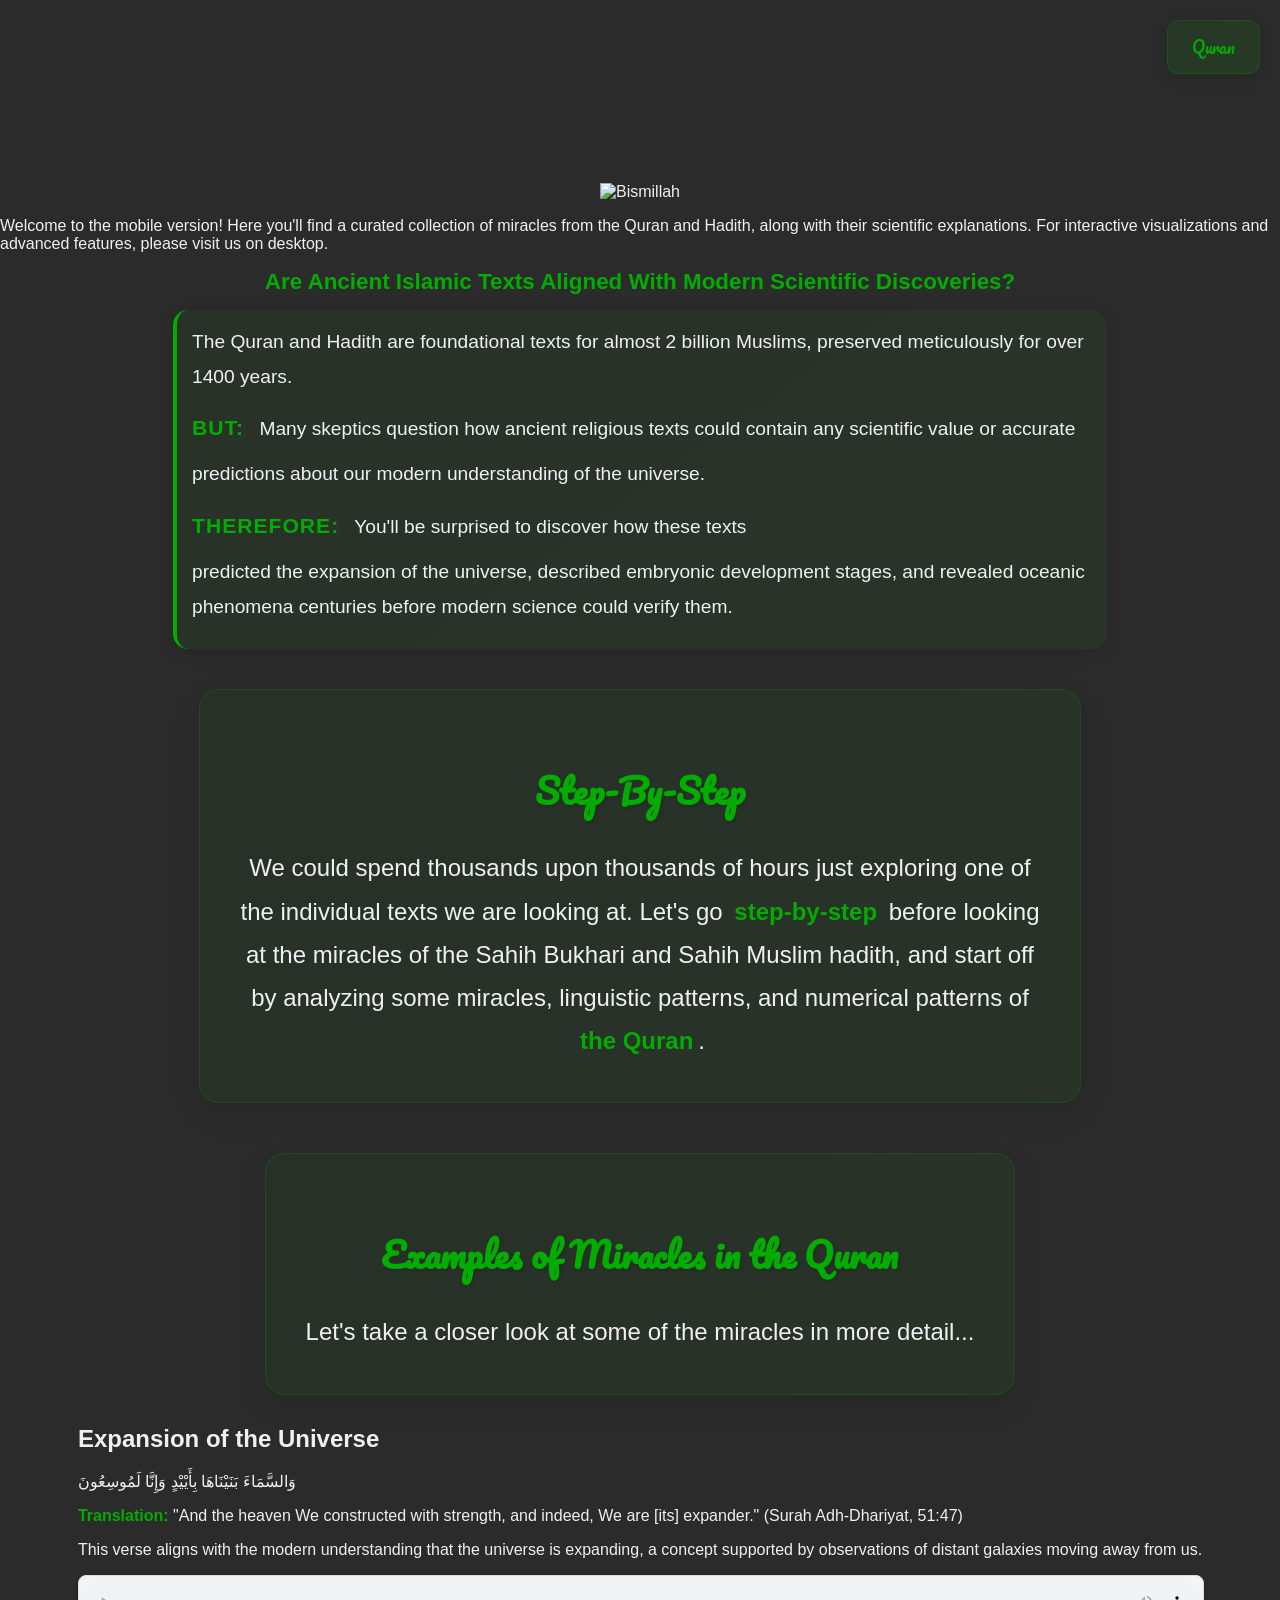
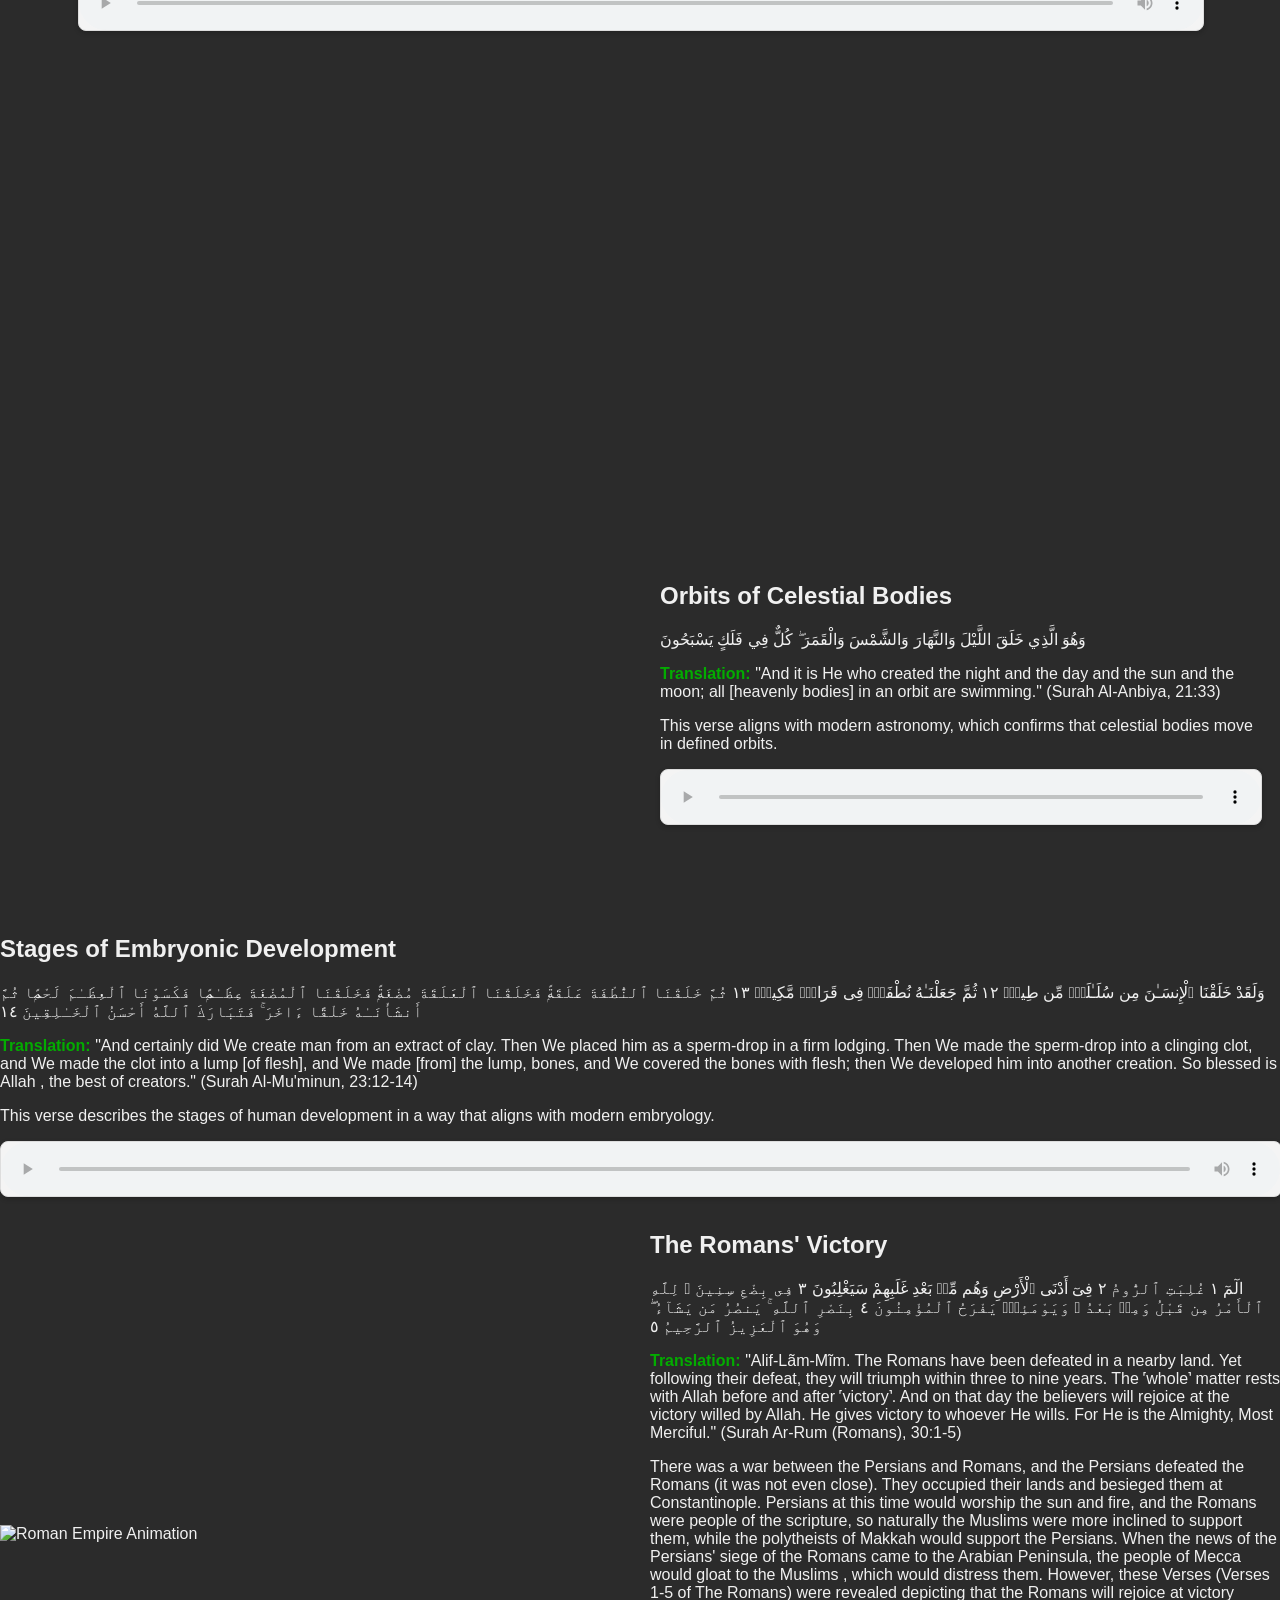
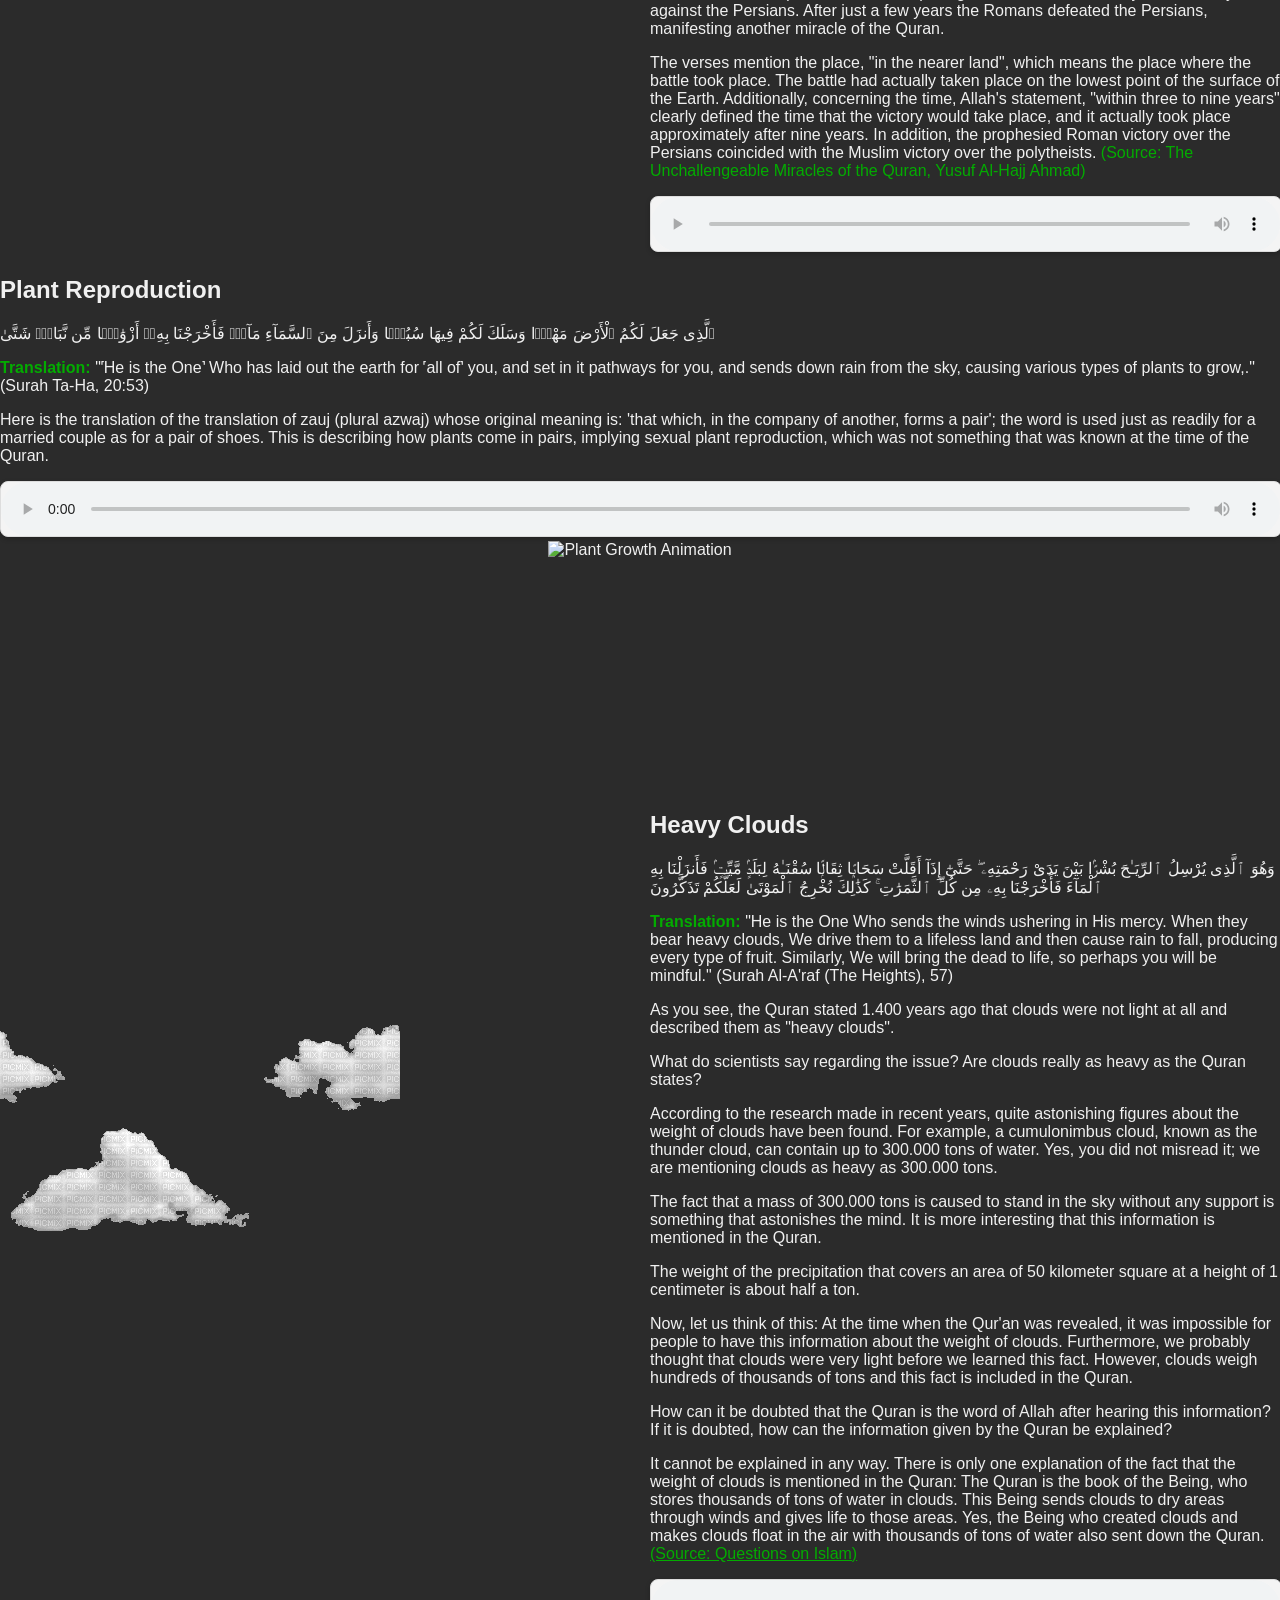
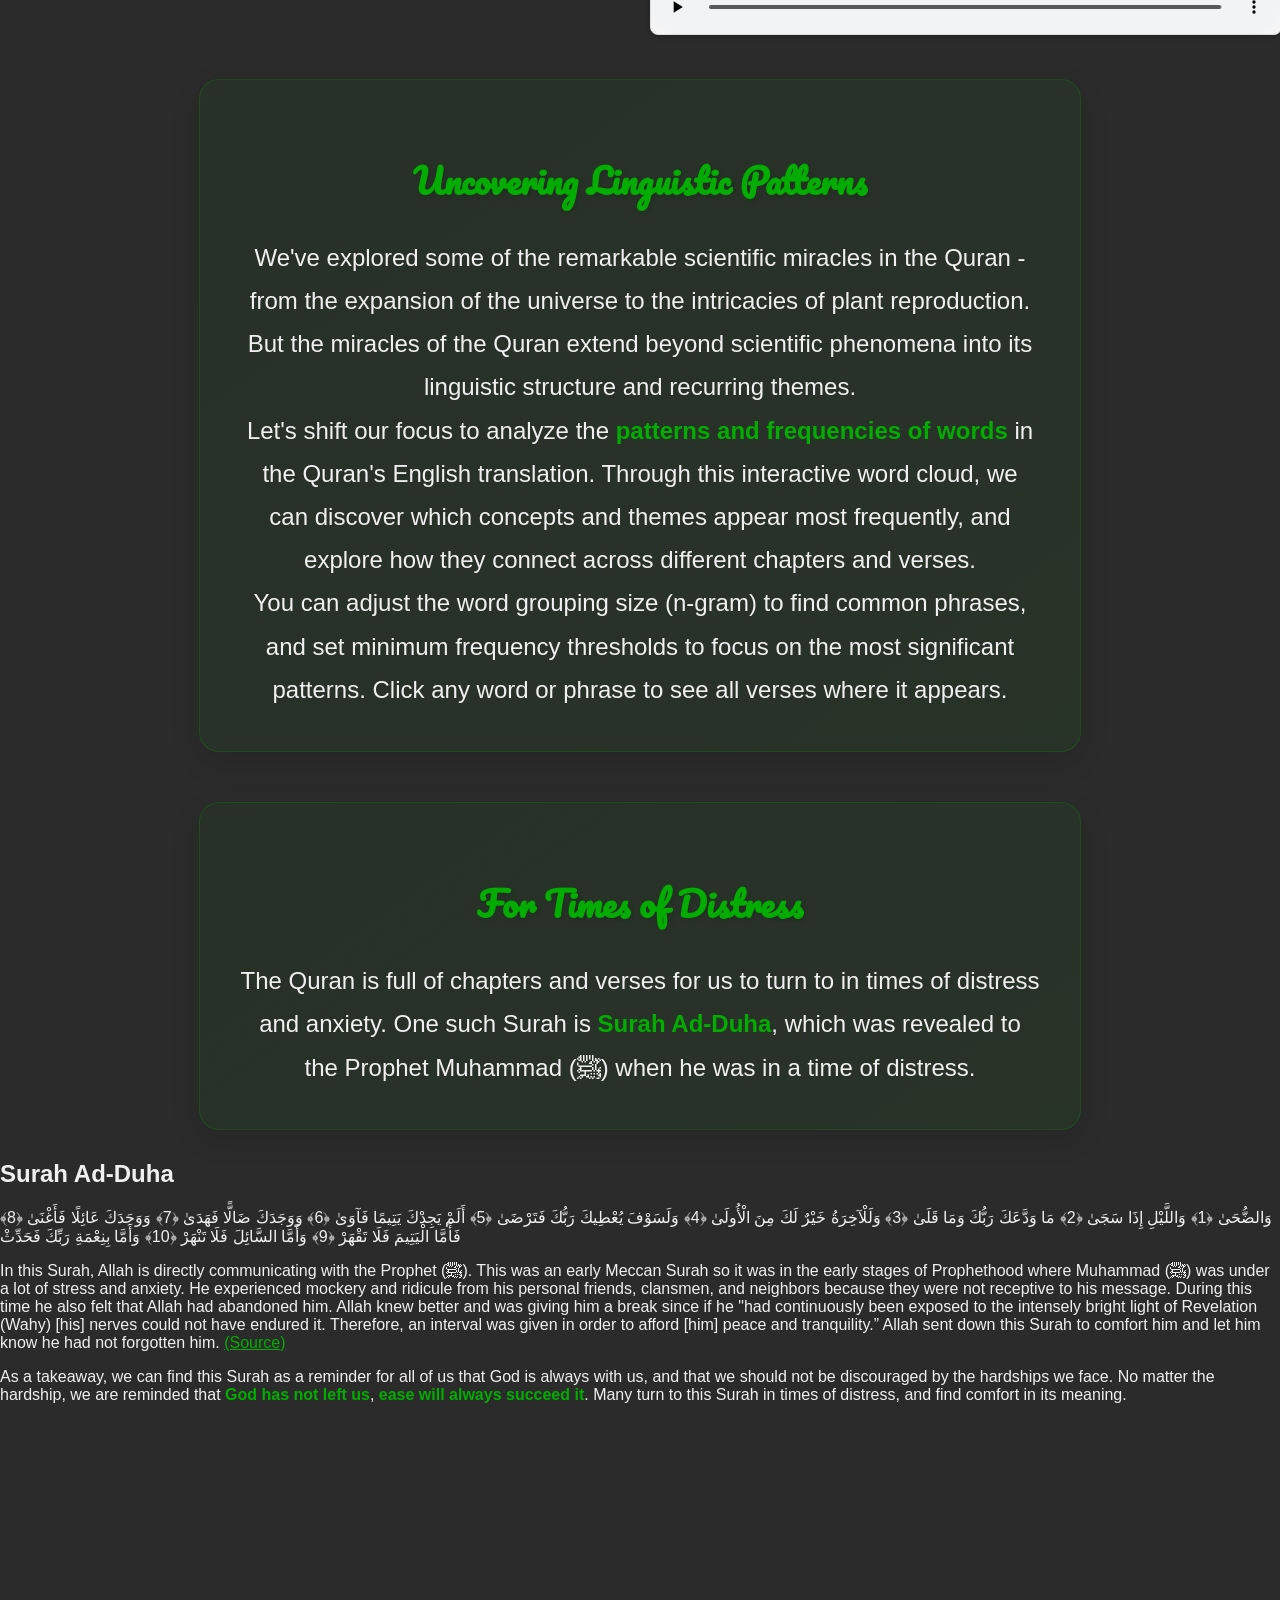
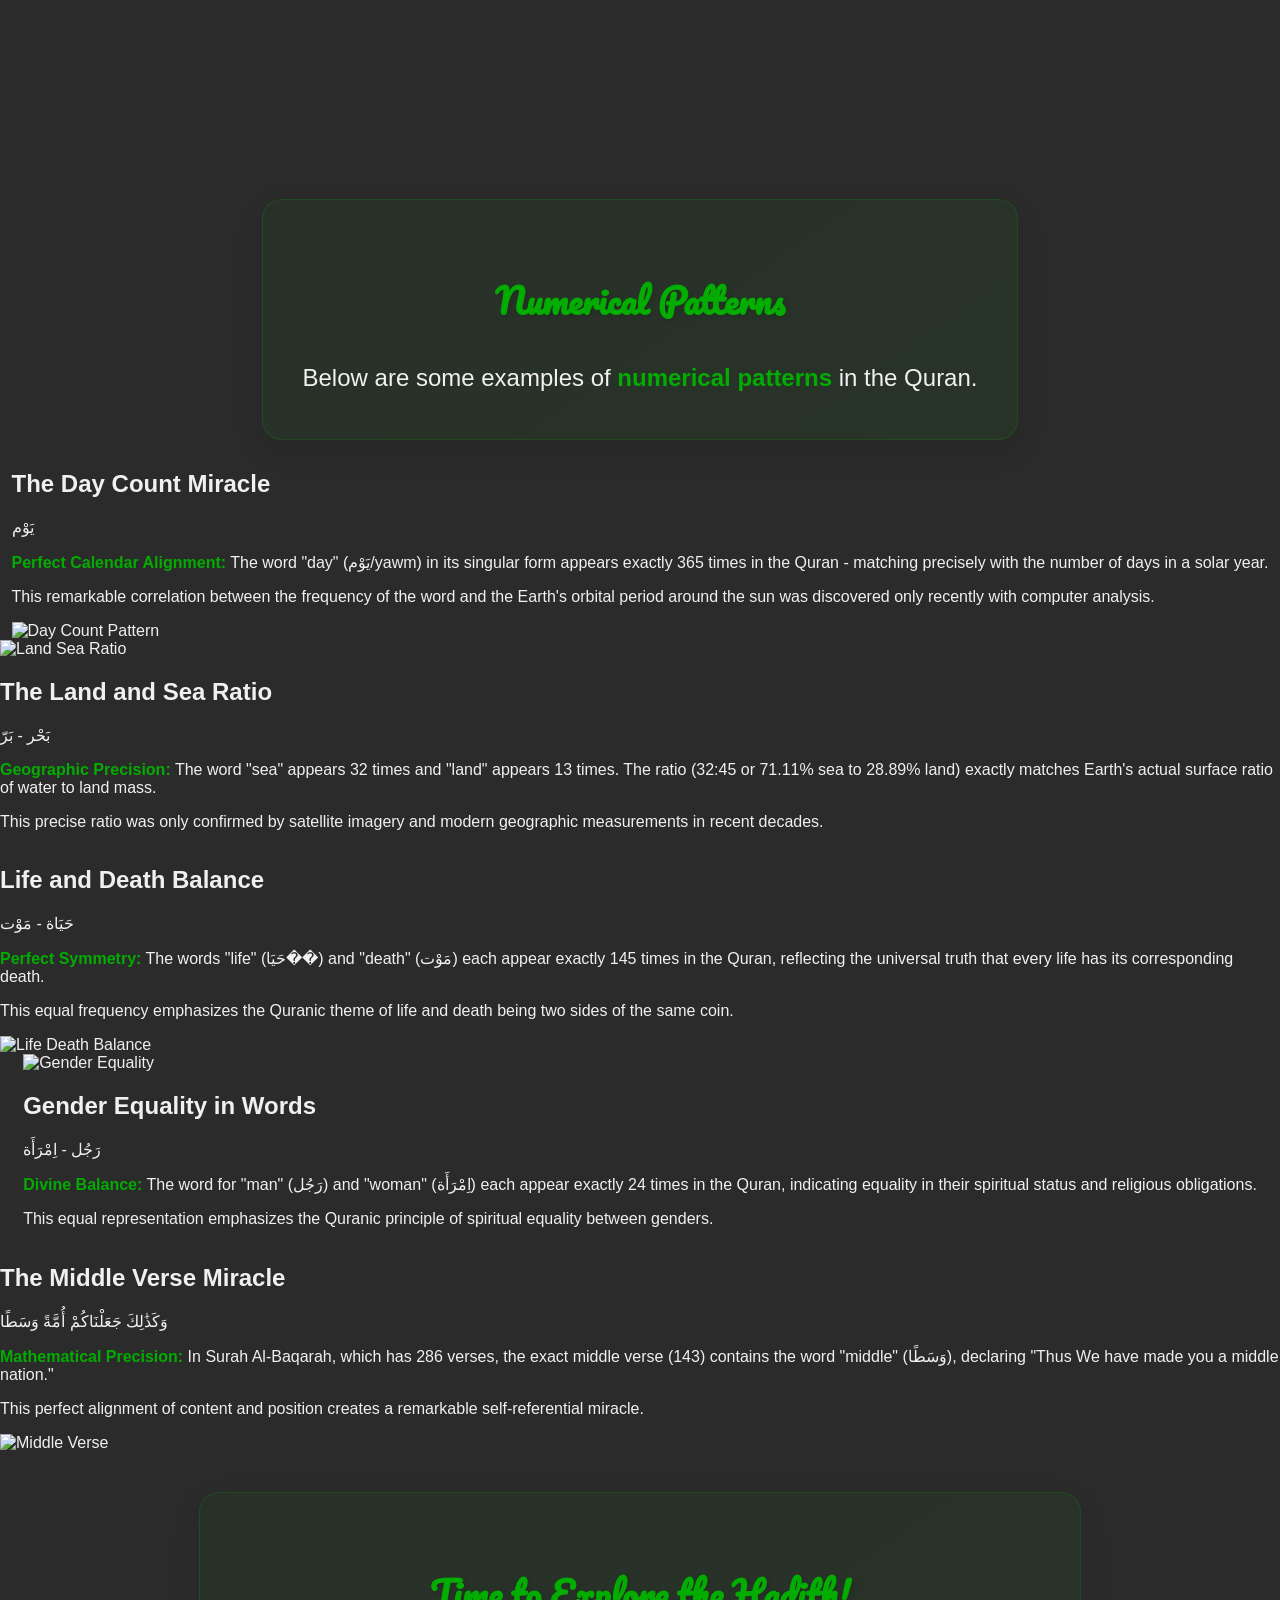
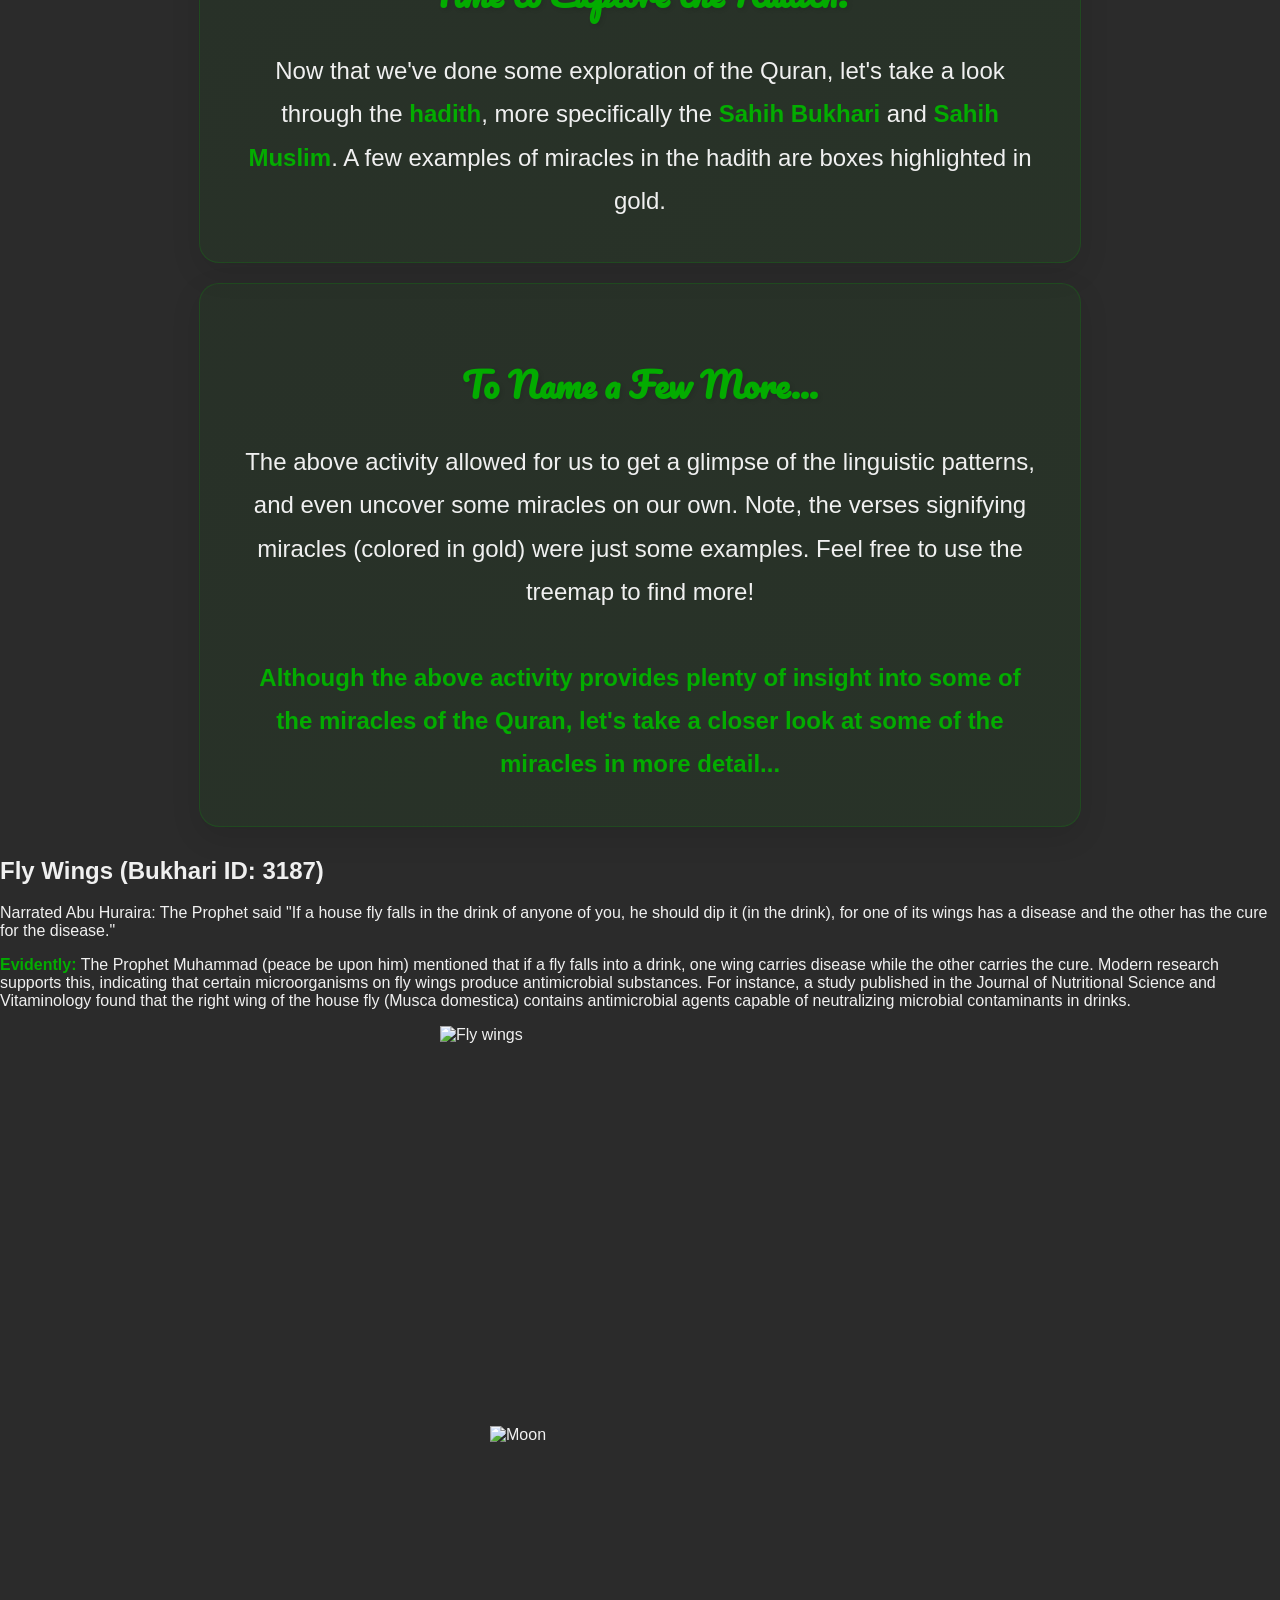
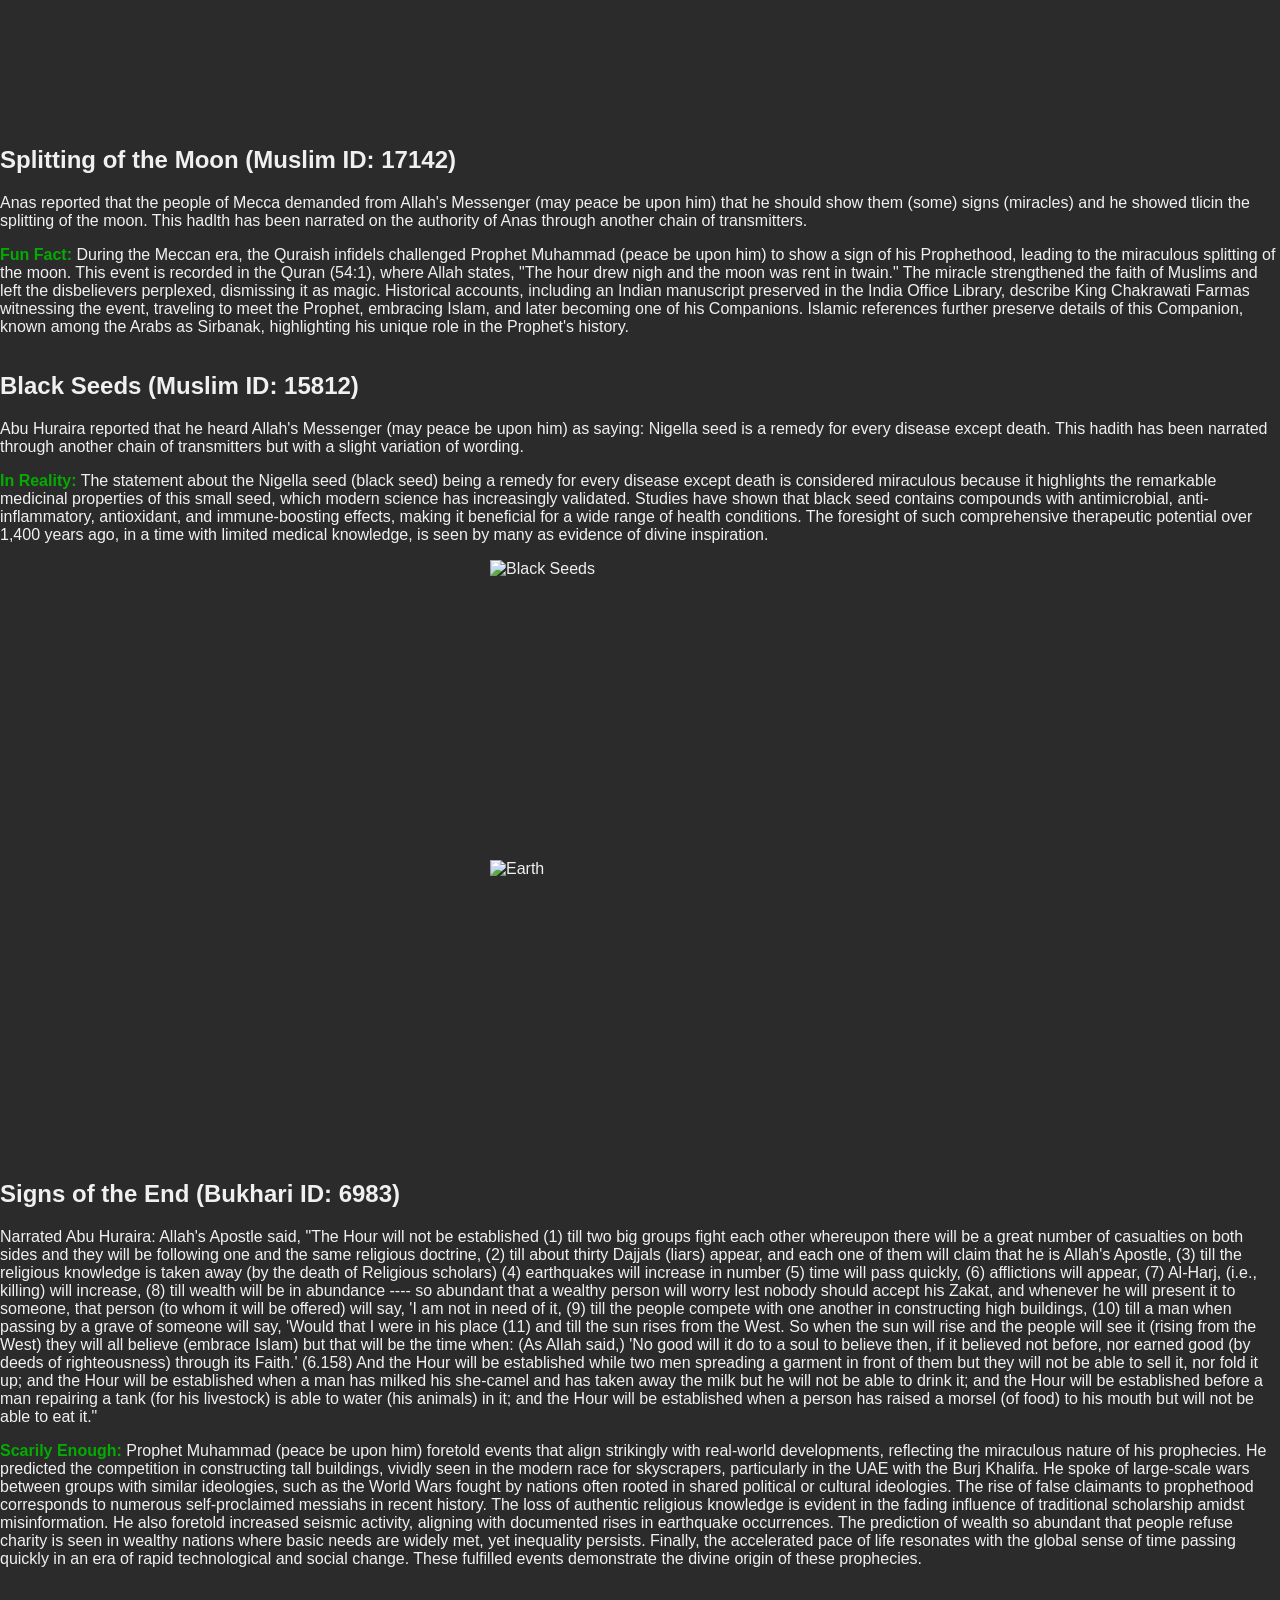
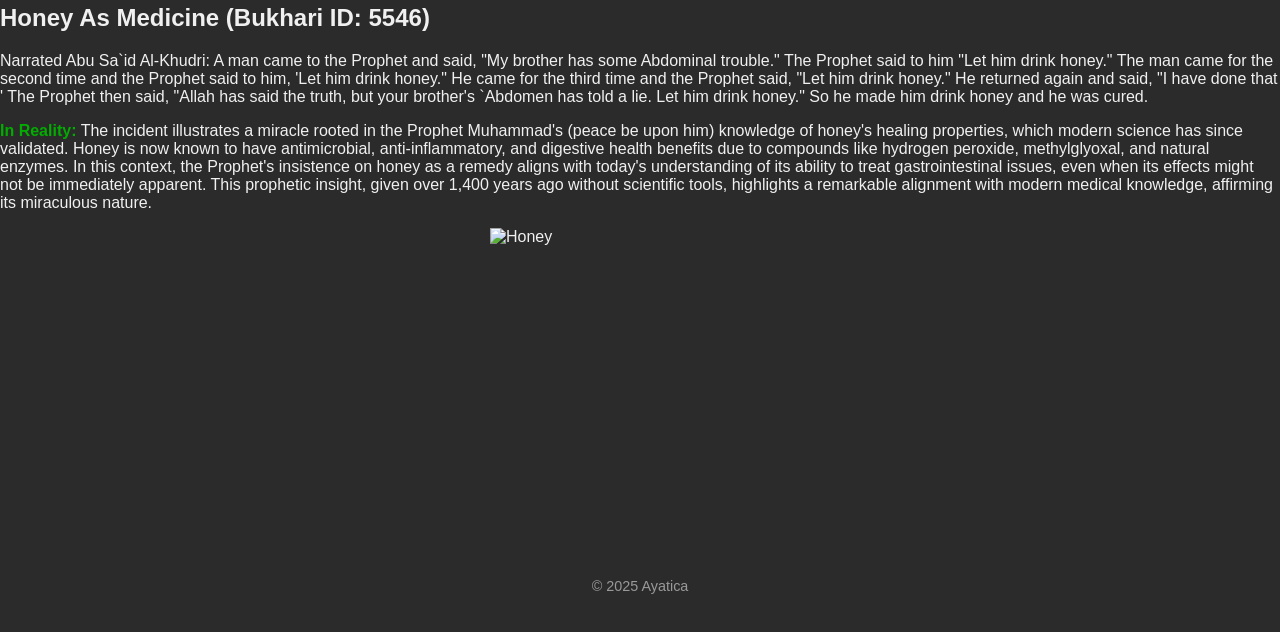
==== commit 7b7a5062: "mobile page" ====
--- a/index-mobile.html
+++ b/index-mobile.html
@@ -6,7 +6,7 @@
   <meta name="viewport" content="width=device-width, initial-scale=1.0">
   <title>Ayatica</title>
   <link rel="icon" href="images/icon.png" type="image/x-icon">
-  <link rel="stylesheet" href="style.css">
+  <link rel="stylesheet" href="style-mobile.css">
   <script src="https://d3js.org/d3.v7.min.js"></script>
   <script src="https://cdnjs.cloudflare.com/ajax/libs/d3-cloud/1.2.5/d3.layout.cloud.min.js"></script>
 
--- a/style-mobile.css
+++ b/style-mobile.css
@@ -0,0 +1,928 @@
+body {
+  font-family: Arial, sans-serif;
+  background-color: #2b2b2b;
+  color: #f0f0f0;
+  display: flex;
+  flex-direction: column;
+  align-items: center;
+  margin: 0;
+  padding: 0;
+  overflow-x: hidden;
+  overflow-y: auto;
+  width: 100%;
+}
+
+h1 {
+  font-size: 2em;
+  margin-top: 1em;
+  text-align: center;
+}
+
+#bismillah {
+  margin-top: 20px;
+  text-align: center;
+}
+
+#bismillah img {
+  width: 200px;
+}
+
+#logo {
+  position: absolute;
+  top: 10px;
+  left: 10px;
+  cursor: pointer;
+  display: flex;
+  align-items: center;
+}
+
+#logo img {
+  width: 40px;
+  height: 40px;
+  border-radius: 50%;
+}
+
+#logo img:hover+.tooltip,
+#logo .tooltip:hover {
+  opacity: 1;
+  visibility: visible;
+  transform: translateX(0);
+}
+
+.tooltip {
+  margin-left: 50px;
+  padding: 5px 10px;
+  background-color: #ffffff;
+  color: #000000;
+  font-size: 14px;
+  border-radius: 5px;
+  white-space: nowrap;
+  opacity: 0;
+  visibility: hidden;
+  position: absolute;
+  transform: translateX(-10px);
+  transition: opacity 0.3s ease, transform 0.3s ease, visibility 0.3s;
+}
+
+#search-container,
+#filter-button,
+#treemap,
+#verse-details,
+#wordcloud-section,
+#wordcloud-container,
+#word-details,
+.word-cloud-controls,
+.word-cloud-text,
+.hadith-section,
+.hadith-treemap-section,
+.hadith-treemap-container,
+.hadith-details-container,
+.hadith-title,
+.loading-container,
+.loading-spinner,
+.loading-text,
+.hadith-content,
+.treemap-container,
+.details-container {
+  display: none !important;
+}
+
+#container {
+  display: flex;
+  flex-wrap: wrap;
+  justify-content: center;
+  margin: 20px;
+  gap: 20px;
+  background-color: transparent;
+}
+
+#container > div:not(#verse-details) {
+  display: none;
+}
+
+.footer {
+  margin-top: 30px;
+  padding: 20px;
+  color: #999;
+  font-size: 0.9em;
+  text-align: center;
+}
+
+.footer a {
+  color: #03ac00;
+  text-decoration: none;
+  margin: 0 10px;
+  transition: color 0.3s ease;
+}
+
+.footer a:hover {
+  color: #04d600;
+  text-decoration: underline;
+}
+
+.footer-divider {
+  color: #666;
+  margin: 0 8px;
+}
+
+#writeup {
+  width: 70%;
+  background-color: #333;
+  padding: 20px;
+  border-radius: 8px;
+  margin: 40px auto;
+  color: #f0f0f0;
+  font-size: 1em;
+  line-height: 1.6;
+}
+
+#writeup h2 {
+  text-align: center;
+  margin-bottom: 20px;
+  color: #fff;
+}
+
+a {
+  color: #039900;
+}
+
+#creation-burst-container {
+  display: flex;
+  justify-content: center;
+  align-items: center;
+  background-color: transparent;
+  border-radius: 10px;
+  padding: 20px;
+  height: 400px;
+  width: 400px;
+  color: white;
+  position: relative;
+}
+
+.creation-tooltip {
+  position: absolute;
+  text-align: center;
+  padding: 8px;
+  font-size: 14px;
+  background: rgba(0, 0, 0, 0.8);
+  color: #fff;
+  border-radius: 4px;
+  pointer-events: none;
+  opacity: 0;
+  transition: opacity 0.2s ease;
+  visibility: hidden;
+  z-index: 1000;
+}
+
+.nav-buttons {
+  position: fixed;
+  top: 20px;
+  right: 20px;
+  display: flex;
+  gap: 15px;
+  z-index: 1000;
+}
+
+.dropdown {
+  position: relative;
+}
+
+.dropbtn {
+  font-family: 'Pacifico', cursive;
+  background: linear-gradient(145deg, rgba(3, 172, 0, 0.1), rgba(4, 214, 0, 0.1));
+  color: #03ac00;
+  padding: 12px 24px;
+  font-size: 16px;
+  border: 1px solid rgba(3, 172, 0, 0.2);
+  cursor: pointer;
+  border-radius: 12px;
+  transition: all 0.3s ease;
+  backdrop-filter: blur(8px);
+  box-shadow: 0 4px 15px rgba(0, 0, 0, 0.1);
+}
+
+.dropbtn:hover {
+  background: linear-gradient(145deg, rgba(3, 172, 0, 0.2), rgba(4, 214, 0, 0.2));
+  transform: translateY(-2px);
+  box-shadow: 0 8px 20px rgba(0, 0, 0, 0.15);
+}
+
+.dropdown-content {
+  display: none;
+  position: absolute;
+  right: 0;
+  min-width: 220px;
+  background: rgba(26, 26, 26, 0.95);
+  border: 1px solid rgba(3, 172, 0, 0.2);
+  border-radius: 12px;
+  backdrop-filter: blur(10px);
+  box-shadow: 0 8px 32px rgba(0, 0, 0, 0.2);
+  z-index: 1000;
+}
+
+.dropdown:hover .dropdown-content {
+  display: block;
+}
+
+.dropdown-content a {
+  color: #f0f0f0;
+  padding: 12px 20px;
+  text-decoration: none;
+  display: block;
+  transition: all 0.2s ease;
+}
+
+.dropdown-content a:hover {
+  background: linear-gradient(145deg, rgba(3, 172, 0, 0.1), rgba(4, 214, 0, 0.1));
+  color: #03ac00;
+}
+
+.takeaways-grid {
+  display: grid;
+  grid-template-columns: repeat(auto-fit, minmax(300px, 1fr));
+  gap: 20px;
+  margin-top: 30px;
+}
+
+.takeaway-card {
+  background: rgba(3, 172, 0, 0.1);
+  border: 1px solid #03ac00;
+  border-radius: 10px;
+  padding: 20px;
+  transition: transform 0.3s ease;
+}
+
+.takeaway-card:hover {
+  transform: translateY(-5px);
+}
+
+.takeaway-card h3 {
+  color: #03ac00;
+  margin-bottom: 15px;
+}
+
+.takeaway-card p {
+  color: #f0f0f0;
+  line-height: 1.6;
+}
+
+.final-journey-and-takeaways {
+  background: rgba(3, 172, 0, 0.05);
+  padding: 4rem 2rem;
+  margin: 3rem auto;
+  border-radius: 20px;
+  max-width: 1200px;
+  border: 2px solid rgba(3, 172, 0, 0.2);
+}
+
+.journey-container {
+  max-width: 1200px;
+  margin: 0 auto;
+  padding: 40px;
+  color: #f0f0f0;
+}
+
+.section-header {
+  font-family: 'Arial', sans-serif;
+  font-size: 1.2em;
+  line-height: 1.8;
+  max-width: 900px;
+  margin: 30px auto;
+  padding: 40px;
+  background: linear-gradient(145deg, rgba(3, 172, 0, 0.05), rgba(4, 214, 0, 0.05));
+  border-radius: 15px;
+  border-left: 4px solid #03ac00;
+  box-shadow: 0 4px 15px rgba(0, 0, 0, 0.1);
+  transition: transform 0.3s ease, box-shadow 0.3s ease;
+}
+
+.section-header:hover {
+  transform: translateX(10px);
+  box-shadow: 0 6px 20px rgba(0, 0, 0, 0.2);
+}
+
+.section-header h2 {
+  color: #03ac00;
+  font-size: 1.8em;
+  margin-bottom: 20px;
+  text-align: center;
+  font-family: 'Pacifico', cursive;
+}
+
+.section-header p {
+  color: #f0f0f0;
+  margin-bottom: 15px;
+}
+
+.section-header b {
+  color: #03ac00;
+  font-weight: 600;
+  position: relative;
+  padding-bottom: 2px;
+}
+
+.section-header b::after {
+  content: '';
+  position: absolute;
+  bottom: -2px;
+  left: 0;
+  width: 100%;
+  height: 2px;
+  background: #03ac00;
+  transform: scaleX(0);
+  transition: transform 0.3s ease;
+  transform-origin: left;
+}
+
+.section-header:hover b::after {
+  transform: scaleX(1);
+}
+
+.section-header br {
+  margin-bottom: 15px;
+  content: "";
+  display: block;
+}
+
+.hook {
+  font-family: 'Arial', sans-serif;
+  font-size: 1.2em;
+  line-height: 1.8;
+  max-width: 900px;
+  margin: 0 auto;
+  padding: 40px;
+  background: linear-gradient(145deg, rgba(3, 172, 0, 0.05), rgba(4, 214, 0, 0.05));
+  border-radius: 15px;
+  border-left: 4px solid #03ac00;
+  box-shadow: 0 4px 15px rgba(0, 0, 0, 0.1);
+  transition: transform 0.3s ease, box-shadow 0.3s ease;
+}
+
+.hook:hover {
+  transform: translateX(10px);
+  box-shadow: 0 6px 20px rgba(0, 0, 0, 0.2);
+}
+
+.hook span {
+  display: inline-block;
+  margin-bottom: 10px;
+}
+
+.hook strong {
+  font-size: 1.1em;
+  color: #03ac00;
+  text-transform: uppercase;
+  letter-spacing: 1px;
+  margin-right: 10px;
+  position: relative;
+}
+
+.hook strong::after {
+  content: '';
+  position: absolute;
+  bottom: -2px;
+  left: 0;
+  width: 100%;
+  height: 2px;
+  background: #03ac00;
+  transform: scaleX(0);
+  transition: transform 0.3s ease;
+  transform-origin: left;
+}
+
+.hook:hover strong::after {
+  transform: scaleX(1);
+}
+
+.hook br {
+  margin-bottom: 15px;
+  content: "";
+  display: block;
+}
+
+.step-section {
+  background: linear-gradient(145deg, rgba(3, 172, 0, 0.05), rgba(4, 214, 0, 0.05));
+  border-radius: 20px;
+  padding: 40px;
+  margin: 40px auto;
+  border: 1px solid rgba(3, 172, 0, 0.2);
+  box-shadow: 0 10px 30px rgba(0, 0, 0, 0.1);
+  transition: transform 0.3s ease, box-shadow 0.3s ease;
+}
+
+.step-section:hover {
+  transform: translateY(-5px);
+  box-shadow: 0 15px 40px rgba(0, 0, 0, 0.2);
+}
+
+.step-section h2 {
+  font-family: 'Pacifico', cursive;
+  font-size: 2.2em;
+  color: #03ac00;
+  text-align: center;
+  margin-bottom: 25px;
+  text-shadow: 2px 2px 4px rgba(0, 0, 0, 0.1);
+}
+
+.step-section p {
+  font-size: 1.5em;
+  line-height: 1.8;
+  color: #f0f0f0;
+  text-align: center;
+  max-width: 800px;
+  margin: 0 auto;
+}
+
+.highlight-text {
+  color: #03ac00;
+  font-weight: bold;
+  position: relative;
+  display: inline-block;
+  padding: 0 5px;
+}
+
+.highlight-text::after {
+  content: '';
+  position: absolute;
+  bottom: -2px;
+  left: 0;
+  width: 100%;
+  height: 2px;
+  background: #03ac00;
+  transform: scaleX(0);
+  transition: transform 0.3s ease;
+  transform-origin: left;
+}
+
+.step-section:hover .highlight-text::after {
+  transform: scaleX(1);
+}
+
+.narrative-journey {
+  display: flex;
+  flex-direction: column;
+  gap: 30px;
+  max-width: 1000px;
+  margin: 40px auto;
+}
+
+.journey-step {
+  background: linear-gradient(145deg, rgba(3, 172, 0, 0.05), rgba(4, 214, 0, 0.05));
+  border-radius: 15px;
+  padding: 35px;
+  border-left: 4px solid #03ac00;
+  box-shadow: 0 4px 15px rgba(0, 0, 0, 0.1);
+  transition: all 0.3s ease;
+}
+
+.journey-step:hover {
+  transform: translateX(10px);
+  box-shadow: 0 6px 20px rgba(0, 0, 0, 0.2);
+}
+
+.journey-step h3 {
+  font-family: 'Pacifico', cursive;
+  font-size: 1.8em;
+  color: #03ac00;
+  margin-bottom: 20px;
+  display: flex;
+  align-items: center;
+  gap: 10px;
+}
+
+.journey-step h3::after {
+  content: '';
+  flex: 1;
+  height: 2px;
+  background: linear-gradient(90deg, #03ac00, transparent);
+  margin-left: 15px;
+}
+
+.journey-step p {
+  font-family: 'Arial', sans-serif;
+  font-size: 1.1em;
+  line-height: 1.8;
+  color: #f0f0f0;
+  margin-bottom: 20px;
+}
+
+.discovery-list {
+  list-style: none;
+  padding: 0;
+  margin: 20px 0 0 0;
+}
+
+.discovery-list li {
+  position: relative;
+  padding-left: 25px;
+  margin-bottom: 15px;
+  font-size: 1.1em;
+  line-height: 1.6;
+  color: #f0f0f0;
+}
+
+.discovery-list li::before {
+  content: "→";
+  position: absolute;
+  left: 0;
+  color: #03ac00;
+  font-weight: bold;
+}
+
+@media (max-width: 768px) {
+  .journey-step {
+    padding: 25px;
+  }
+
+  .journey-step h3 {
+    font-size: 1.5em;
+  }
+}
+
+.section-title {
+  font-family: 'Pacifico', cursive;
+  font-size: 2.8em;
+  text-align: center;
+  margin: 40px 0;
+  background: linear-gradient(45deg, #03ac00, #04d600);
+  -webkit-background-clip: text;
+  -webkit-text-fill-color: transparent;
+  text-shadow: 2px 2px 4px rgba(0, 0, 0, 0.2);
+}
+
+.key-findings {
+  margin: 60px 0;
+}
+
+.key-findings h2 {
+  font-family: 'Pacifico', cursive;
+  font-size: 2.4em;
+  text-align: center;
+  color: #03ac00;
+  margin-bottom: 40px;
+  text-shadow: 2px 2px 4px rgba(0, 0, 0, 0.1);
+}
+
+.takeaways-grid {
+  display: grid;
+  grid-template-columns: repeat(auto-fit, minmax(300px, 1fr));
+  gap: 30px;
+  margin: 40px 0;
+}
+
+.takeaway-card {
+  background: linear-gradient(145deg, rgba(3, 172, 0, 0.05), rgba(4, 214, 0, 0.05));
+  border-radius: 15px;
+  padding: 30px;
+  border-left: 4px solid #03ac00;
+  box-shadow: 0 4px 15px rgba(0, 0, 0, 0.1);
+  transition: all 0.3s ease;
+}
+
+.takeaway-card:hover {
+  transform: translateY(-10px);
+  box-shadow: 0 6px 20px rgba(0, 0, 0, 0.2);
+}
+
+.takeaway-card h3 {
+  font-family: 'Pacifico', cursive;
+  font-size: 1.6em;
+  color: #03ac00;
+  margin-bottom: 20px;
+}
+
+.takeaway-card p {
+  font-size: 1.1em;
+  line-height: 1.8;
+  color: #f0f0f0;
+}
+
+.final-reflection {
+  background: linear-gradient(145deg, rgba(3, 172, 0, 0.05), rgba(4, 214, 0, 0.05));
+  border-radius: 20px;
+  padding: 40px;
+  margin-top: 60px;
+  border: 1px solid rgba(3, 172, 0, 0.2);
+  box-shadow: 0 10px 30px rgba(0, 0, 0, 0.1);
+}
+
+.final-reflection h3 {
+  font-family: 'Pacifico', cursive;
+  font-size: 2.2em;
+  color: #03ac00;
+  text-align: center;
+  margin-bottom: 30px;
+  text-shadow: 2px 2px 4px rgba(0, 0, 0, 0.1);
+}
+
+.final-reflection p {
+  font-size: 1.1em;
+  line-height: 1.8;
+  color: #f0f0f0;
+  text-align: justify;
+  margin-bottom: 30px;
+}
+
+.evidence-box {
+  background: rgba(3, 172, 0, 0.1);
+  border-radius: 15px;
+  padding: 30px;
+  margin-top: 30px;
+  border-left: 4px solid #03ac00;
+  transition: transform 0.3s ease;
+}
+
+.evidence-box:hover {
+  transform: translateX(10px);
+}
+
+.evidence-box h4 {
+  font-family: 'Pacifico', cursive;
+  font-size: 1.8em;
+  color: #03ac00;
+  margin-bottom: 25px;
+  text-align: center;
+}
+
+.evidence-box ul {
+  list-style: none;
+  padding: 0;
+}
+
+.evidence-box li {
+  position: relative;
+  padding-left: 25px;
+  margin-bottom: 15px;
+  font-size: 1.1em;
+  line-height: 1.8;
+  color: #f0f0f0;
+}
+
+.evidence-box li::before {
+  content: "→";
+  position: absolute;
+  left: 0;
+  color: #03ac00;
+  font-weight: bold;
+}
+
+.footer a i {
+  font-size: 1.2em;
+  vertical-align: middle;
+  margin-right: 4px;
+}
+
+.arabic-loading {
+  font-size: 1.8em;
+  color: #03ac00;
+  margin: 20px 0;
+  text-align: center;
+  font-family: 'Scheherazade New', serif;
+}
+
+.loading-translation {
+  color: #f0f0f0;
+  font-size: 1.1em;
+  line-height: 1.6;
+  text-align: center;
+  margin: 15px 0;
+  font-style: italic;
+}
+
+audio {
+  width: 100%;
+  background: #f4f4f4;
+  border-radius: 8px;
+  border: 1px solid #ddd;
+  box-shadow: 0 2px 5px rgba(0, 0, 0, 0.2);
+}
+
+::-webkit-scrollbar {
+  width: 10px;
+  height: 10px;
+}
+
+::-webkit-scrollbar-track {
+  background: rgba(3, 172, 0, 0.05);
+  border-radius: 8px;
+}
+
+::-webkit-scrollbar-thumb {
+  background: linear-gradient(145deg, rgba(3, 172, 0, 0.2), rgba(4, 214, 0, 0.2));
+  border-radius: 8px;
+  border: 2px solid #2b2b2b;
+  transition: all 0.3s ease;
+}
+
+::-webkit-scrollbar-thumb:hover {
+  background: linear-gradient(145deg, rgba(3, 172, 0, 0.3), rgba(4, 214, 0, 0.3));
+}
+
+* {
+  scrollbar-width: thin;
+  scrollbar-color: #03ac00 rgba(3, 172, 0, 0.05);
+}
+
+.methodology-journey {
+  background: linear-gradient(145deg, rgba(3, 172, 0, 0.05), rgba(4, 214, 0, 0.05));
+  border-radius: 15px;
+  padding: 35px;
+  border-left: 4px solid #03ac00;
+  box-shadow: 0 4px 15px rgba(0, 0, 0, 0.1);
+  transition: all 0.3s ease;
+  margin: 40px 0;
+}
+
+.methodology-journey:hover {
+  transform: translateX(10px);
+  box-shadow: 0 6px 20px rgba(0, 0, 0, 0.2);
+}
+
+.methodology-journey h3 {
+  font-family: 'Pacifico', cursive;
+  font-size: 1.8em;
+  color: #03ac00;
+  margin-bottom: 30px;
+  display: flex;
+  align-items: center;
+  gap: 10px;
+}
+
+.methodology-journey h3::after {
+  content: '';
+  flex: 1;
+  height: 2px;
+  background: linear-gradient(90deg, #03ac00, transparent);
+  margin-left: 15px;
+}
+
+.methodology-content {
+  display: grid;
+  grid-template-columns: repeat(3, 1fr);
+  gap: 25px;
+}
+
+.method-item {
+  padding: 20px;
+  background: rgba(3, 172, 0, 0.03);
+  border-radius: 12px;
+  transition: all 0.3s ease;
+}
+
+.method-item h4 {
+  color: #03ac00;
+  font-size: 1.3em;
+  margin-bottom: 15px;
+  font-weight: 600;
+}
+
+@media (max-width: 768px) {
+  .methodology-content {
+    grid-template-columns: 1fr;
+  }
+
+  .methodology-journey {
+    padding: 25px;
+  }
+
+  .methodology-journey h3 {
+    font-size: 1.5em;
+  }
+}
+
+.highlight-discovery {
+    transition: all 0.3s ease;
+}
+
+.highlight-discovery:hover {
+    text-decoration: underline;
+    text-underline-offset: 2px;
+}
+
+/* Mobile Styles */
+@media screen and (max-width: 768px) {
+  body {
+    padding: 10px;
+    overflow-x: hidden;
+  }
+
+  #bismillah {
+    margin: 10px auto;
+    width: 100%;
+    text-align: center;
+  }
+
+  #bismillah img {
+    width: 180px;
+    height: auto;
+    margin: 0 auto;
+  }
+
+  .mobile-notice {
+    margin: 15px 10px;
+    padding: 15px;
+    background: rgba(3, 172, 0, 0.1);
+    border: 1px solid #03ac00;
+    border-radius: 8px;
+    box-shadow: 0 2px 5px rgba(0, 0, 0, 0.1);
+  }
+
+  .mobile-notice p {
+    font-size: 1em;
+    line-height: 1.5;
+    color: #f0f0f0;
+    margin: 0;
+    text-align: center;
+  }
+
+  h1 {
+    font-size: 1.4em !important;
+    padding: 0 15px;
+    margin: 15px 0 !important;
+    line-height: 1.4;
+    text-align: center;
+  }
+
+  .hook {
+    margin: 15px 10px;
+    padding: 15px;
+    font-size: 1em;
+    line-height: 1.5;
+    border-radius: 8px;
+  }
+
+  .miracle-section {
+    margin: 15px 10px;
+    padding: 15px;
+    border-radius: 8px;
+  }
+
+  .miracle-section .verse-content {
+    padding: 0;
+  }
+
+  .miracle-section h2 {
+    font-size: 1.4em;
+    margin: 15px 0;
+  }
+
+  .miracle-section .arabic {
+    font-size: 1.3em;
+    margin: 15px 0;
+  }
+
+  .miracle-section p {
+    font-size: 1em;
+    line-height: 1.5;
+    margin: 10px 0;
+  }
+
+  audio {
+    width: 100%;
+    margin: 10px 0;
+    border-radius: 4px;
+  }
+
+  .nav-buttons,
+  #search-container,
+  #filter-button,
+  #treemap,
+  #container > div:not(#verse-details),
+  .animation-container:not(:first-child) {
+    display: none !important;
+  }
+
+  .animation-container:first-child {
+    width: 100%;
+    max-width: 250px;
+    margin: 15px auto;
+    padding: 0;
+  }
+
+  .animation-container:first-child img {
+    width: 100%;
+    height: auto;
+    border-radius: 8px;
+  }
+
+  .loading-overlay {
+    padding: 20px;
+  }
+
+  .loading-icon {
+    width: 100px;
+    height: 100px;
+  }
+
+  .arabic-loading {
+    font-size: 1.4em;
+    margin: 15px 0;
+    padding: 0 10px;
+  }
+
+  .loading-translation {
+    font-size: 1em;
+    margin: 10px 0;
+    padding: 0 10px;
+  }
+}
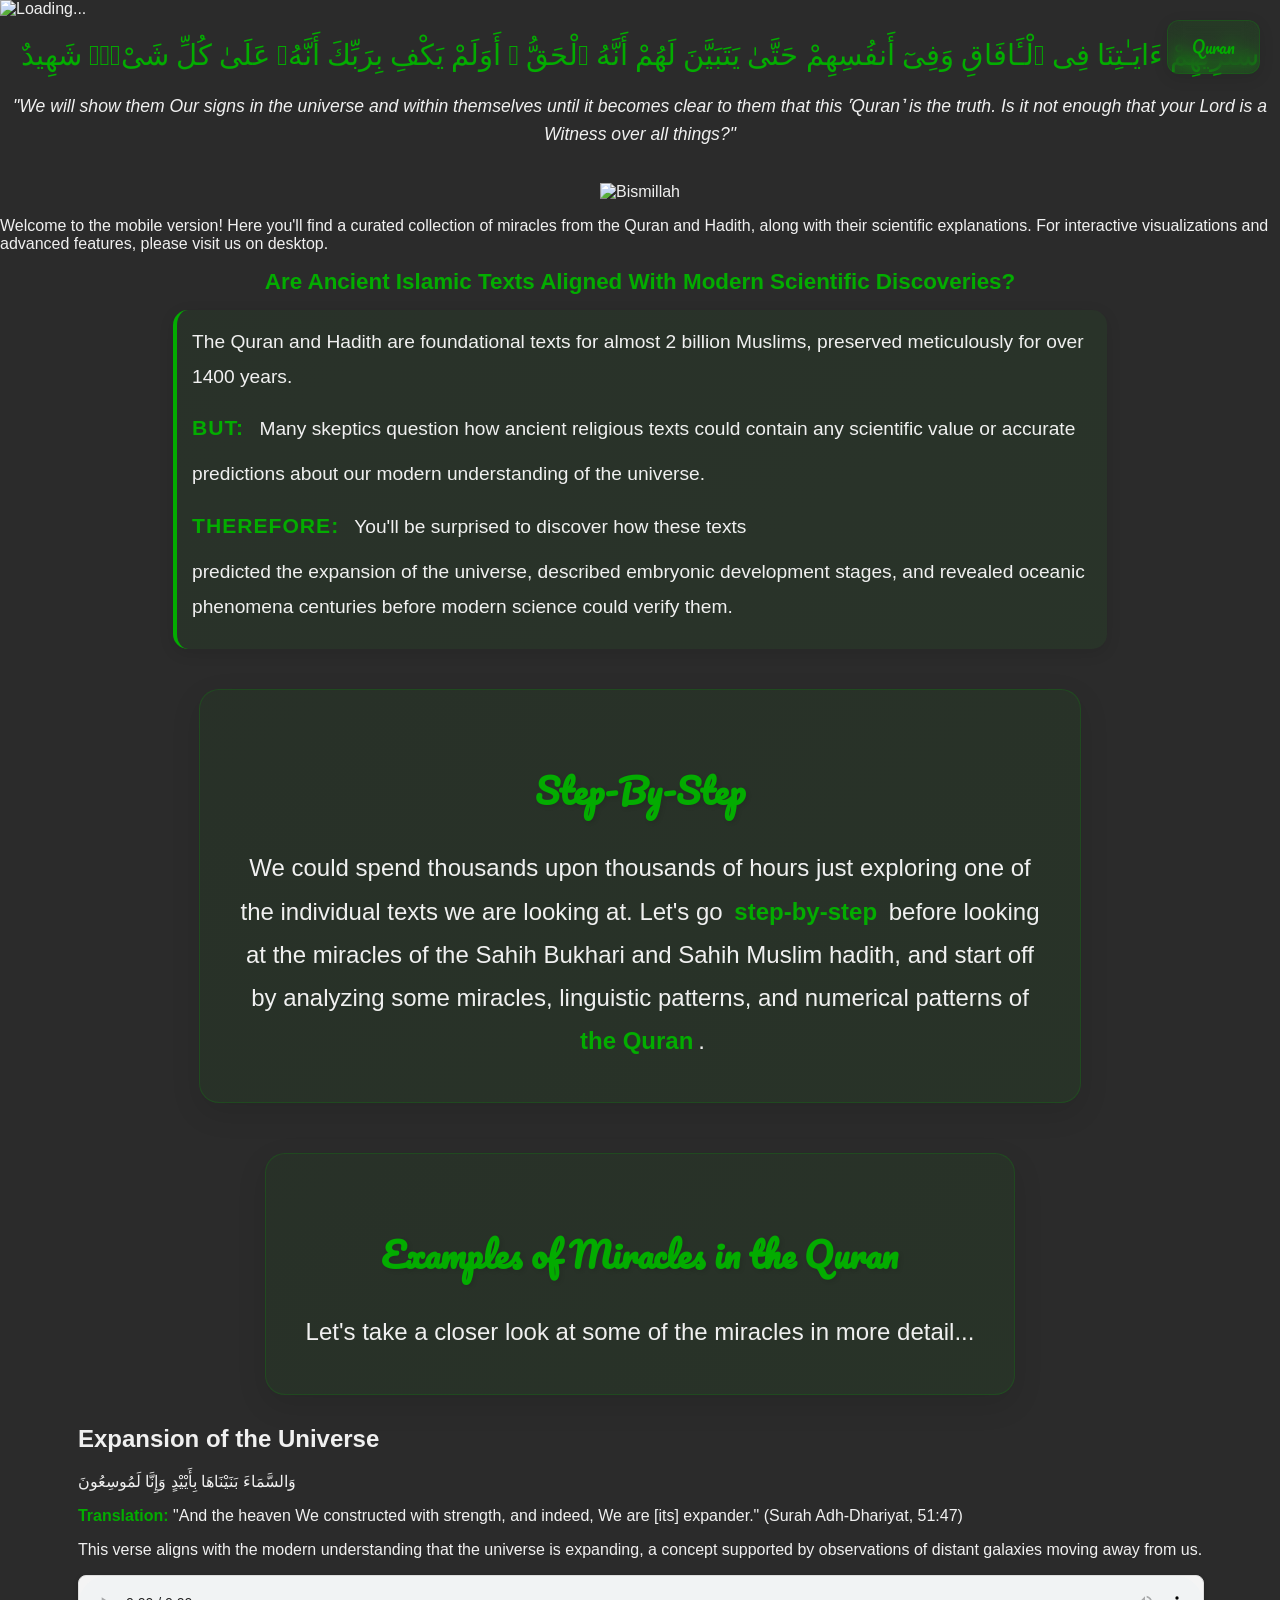
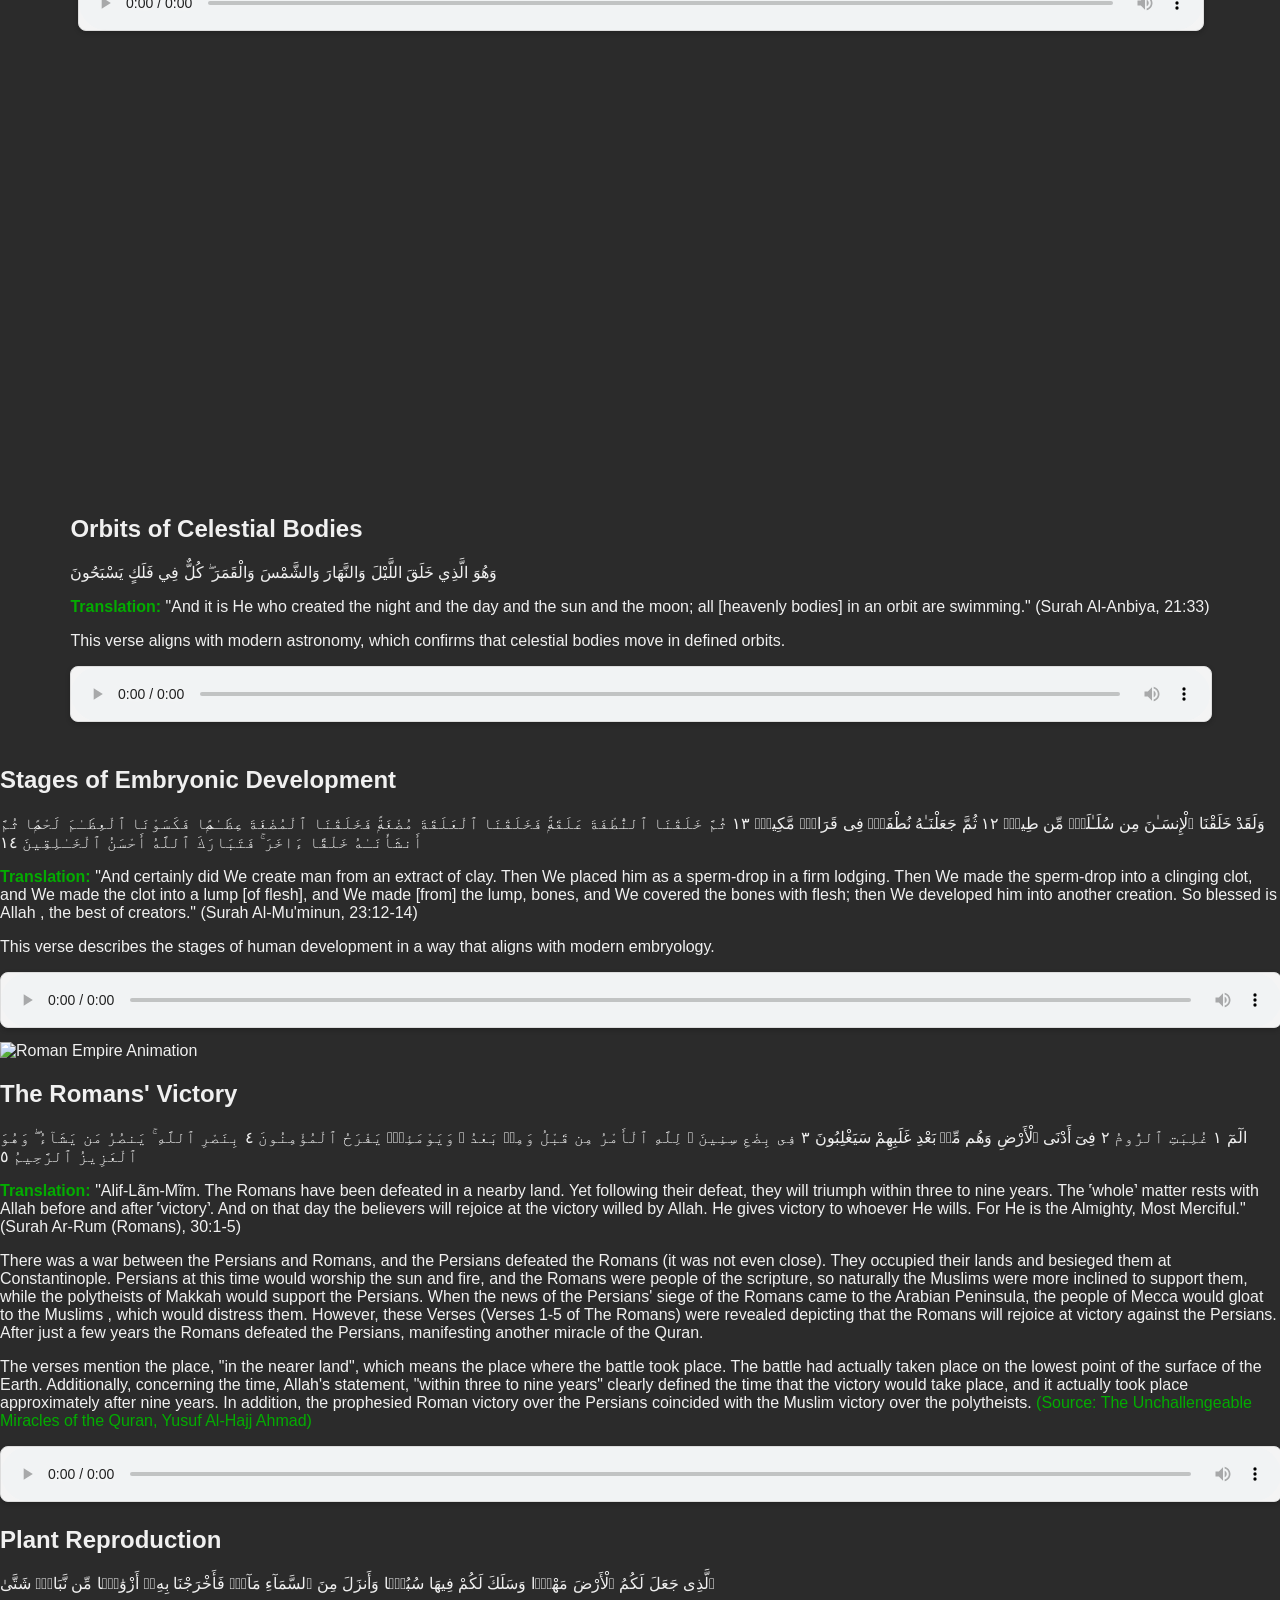
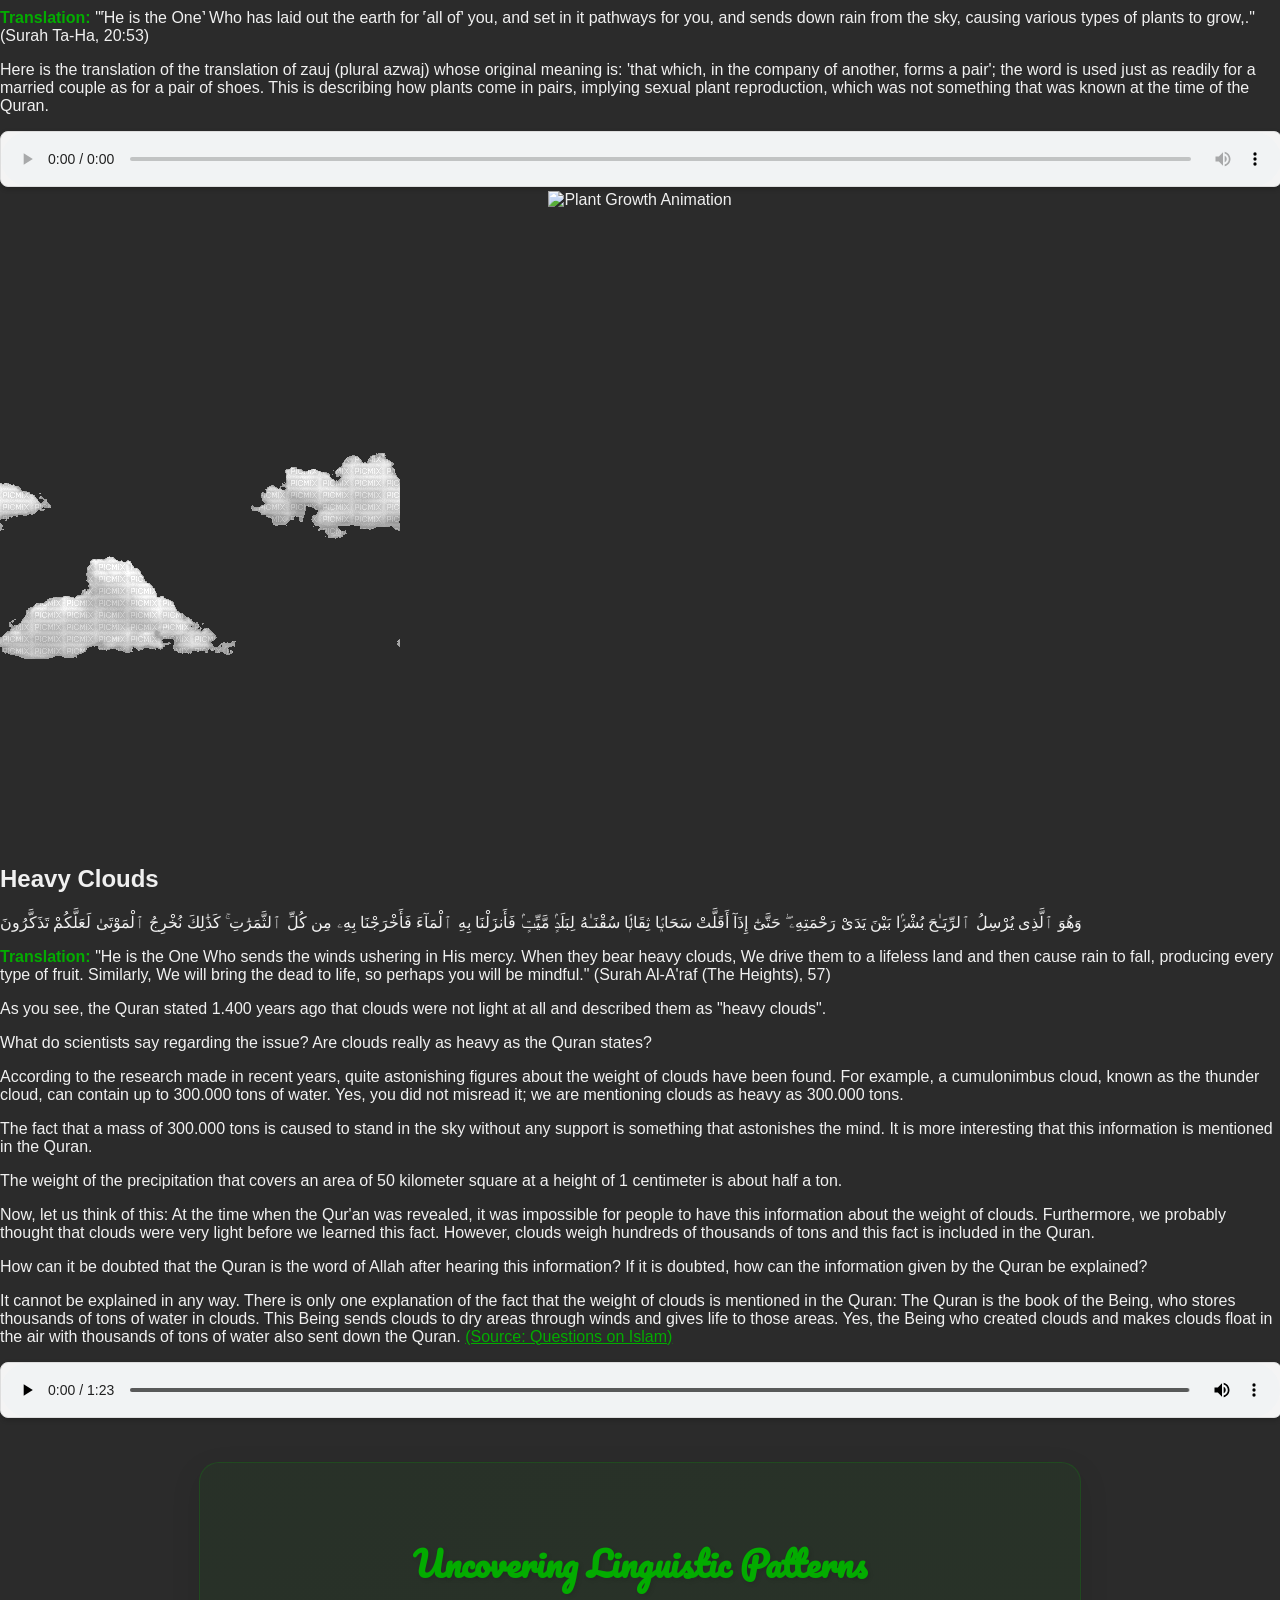
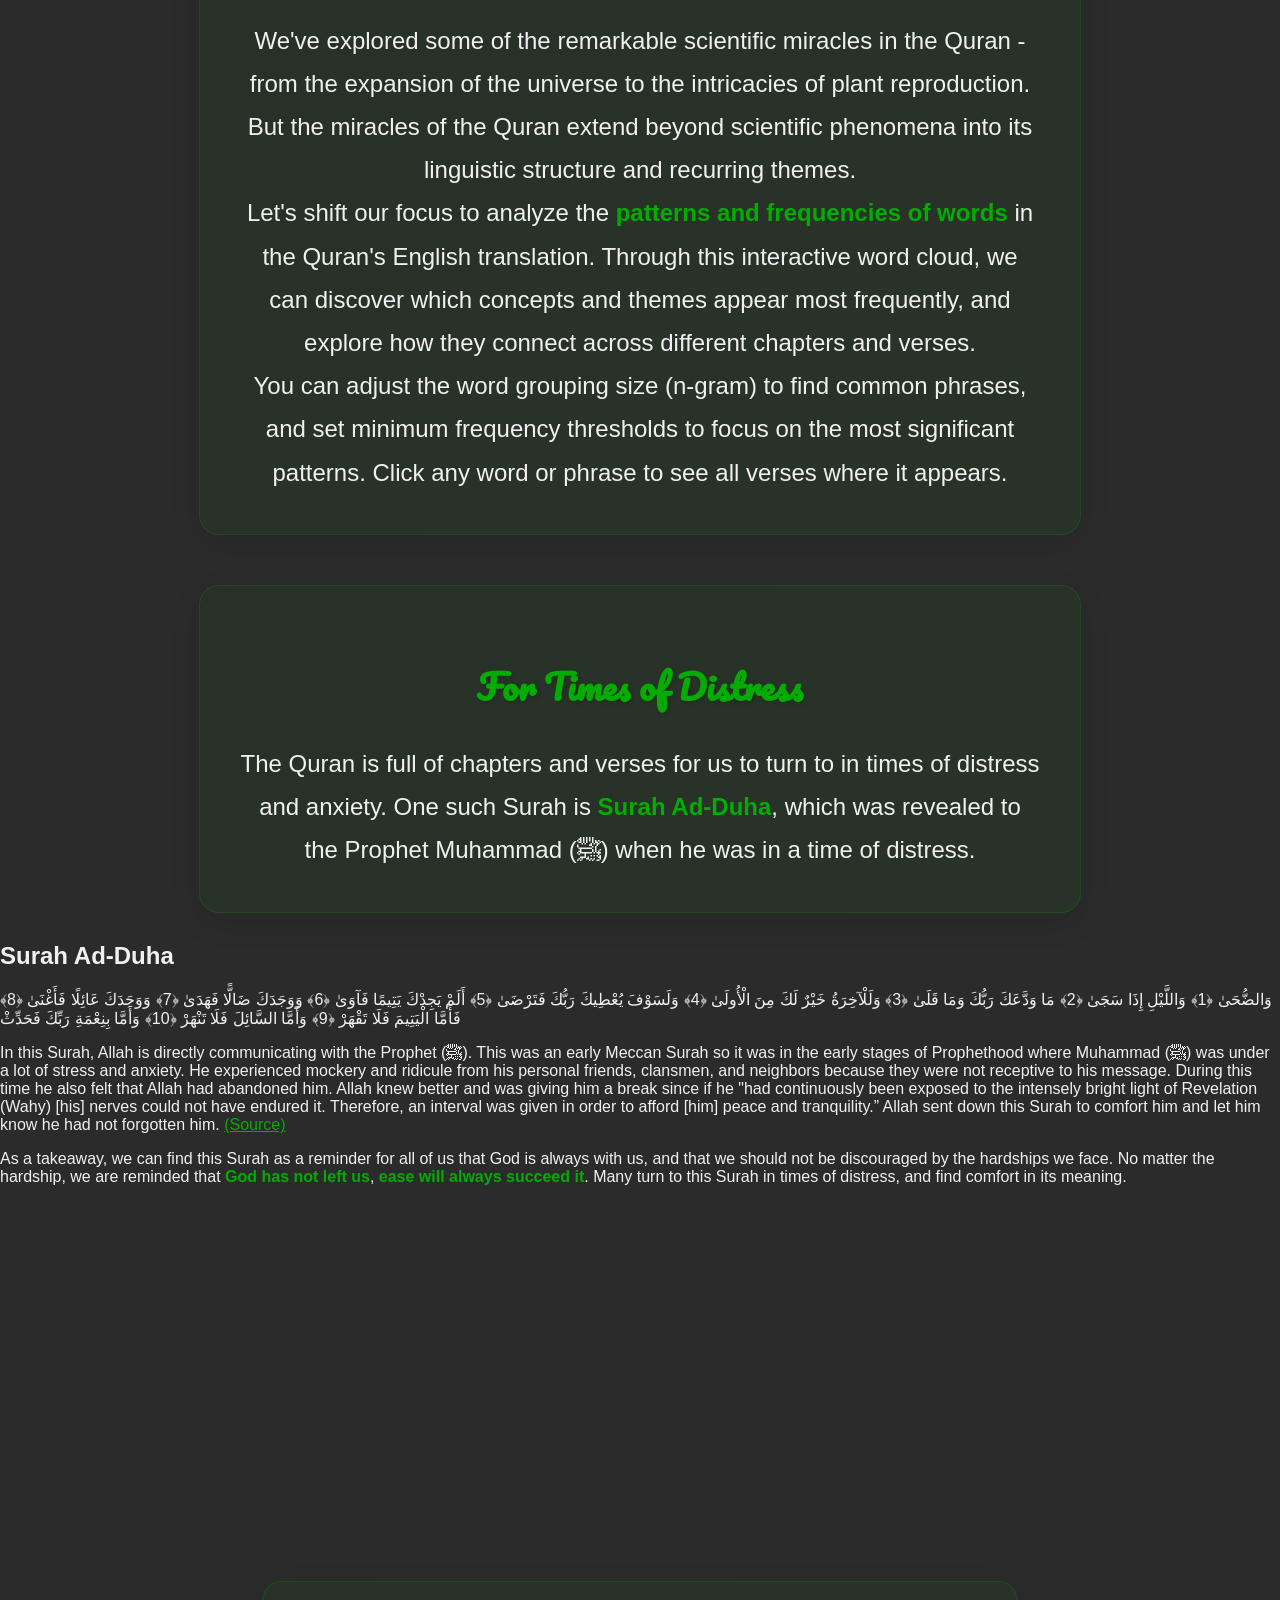
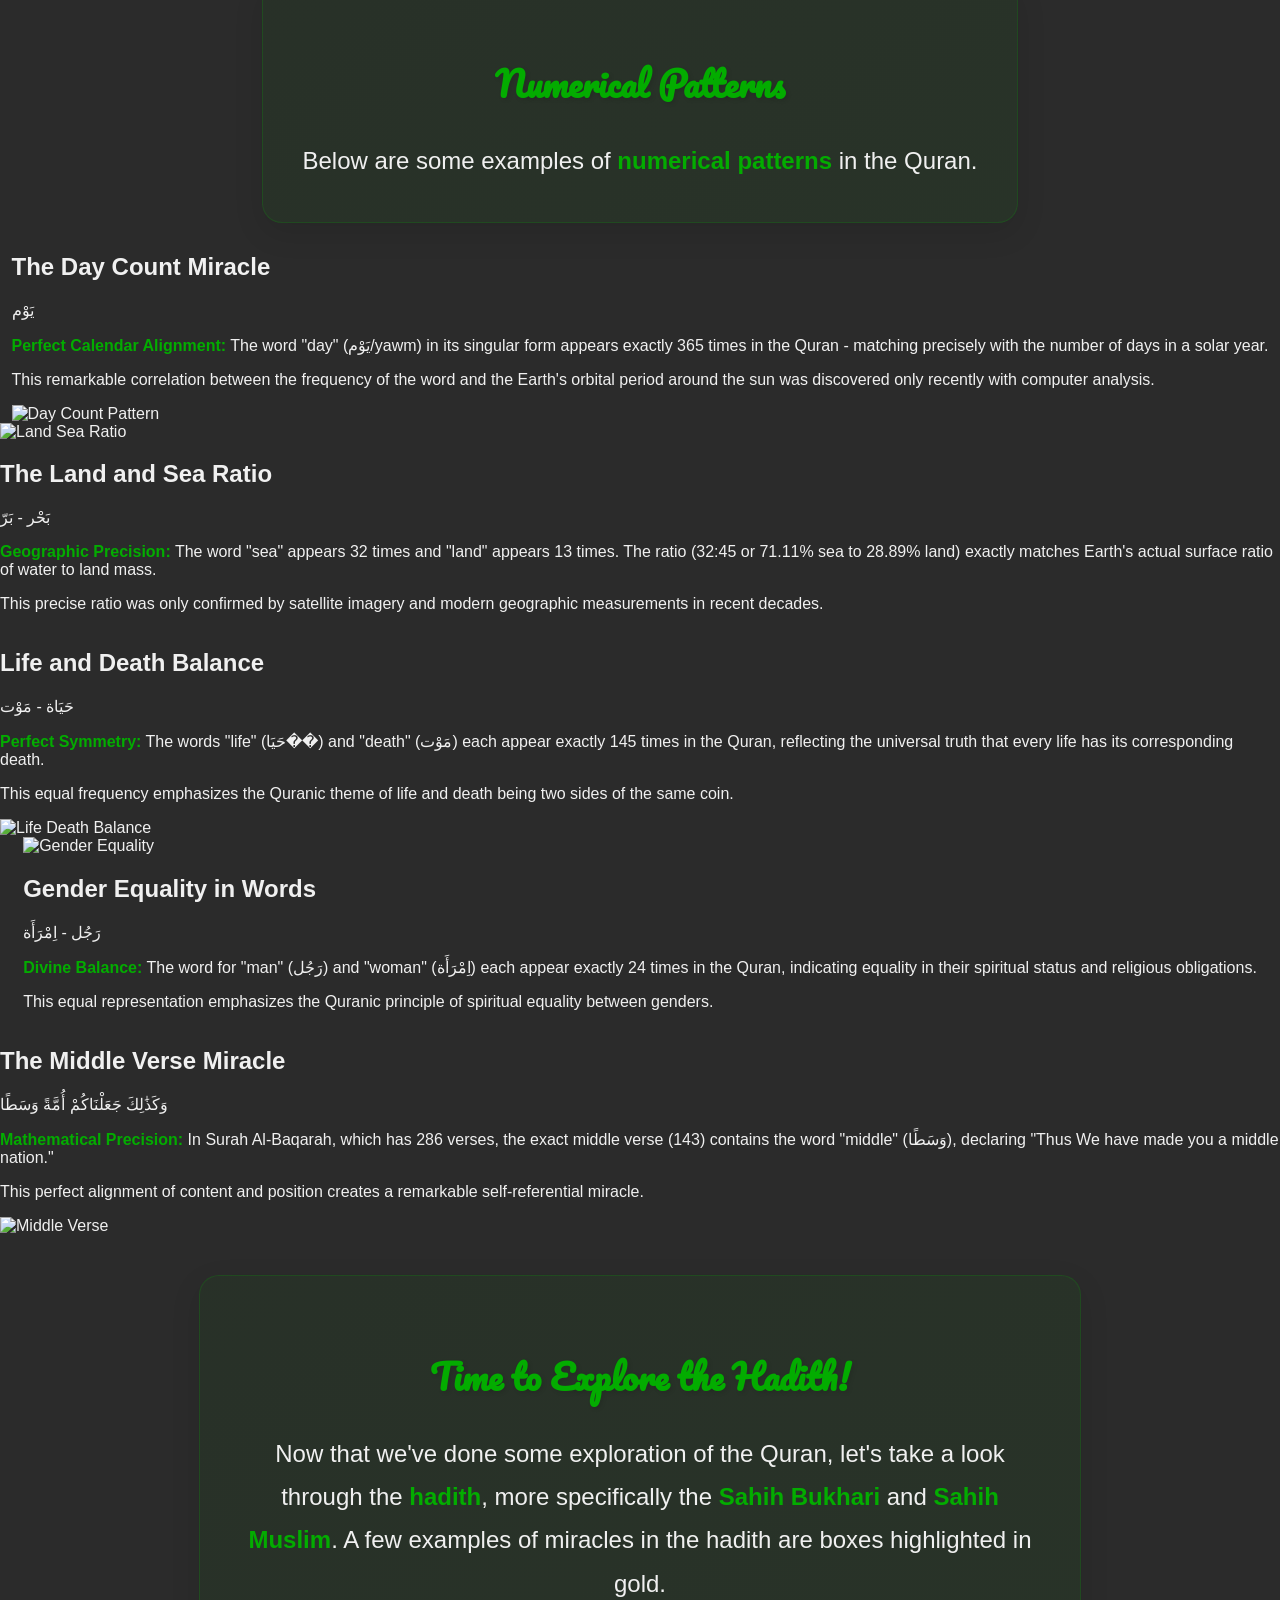
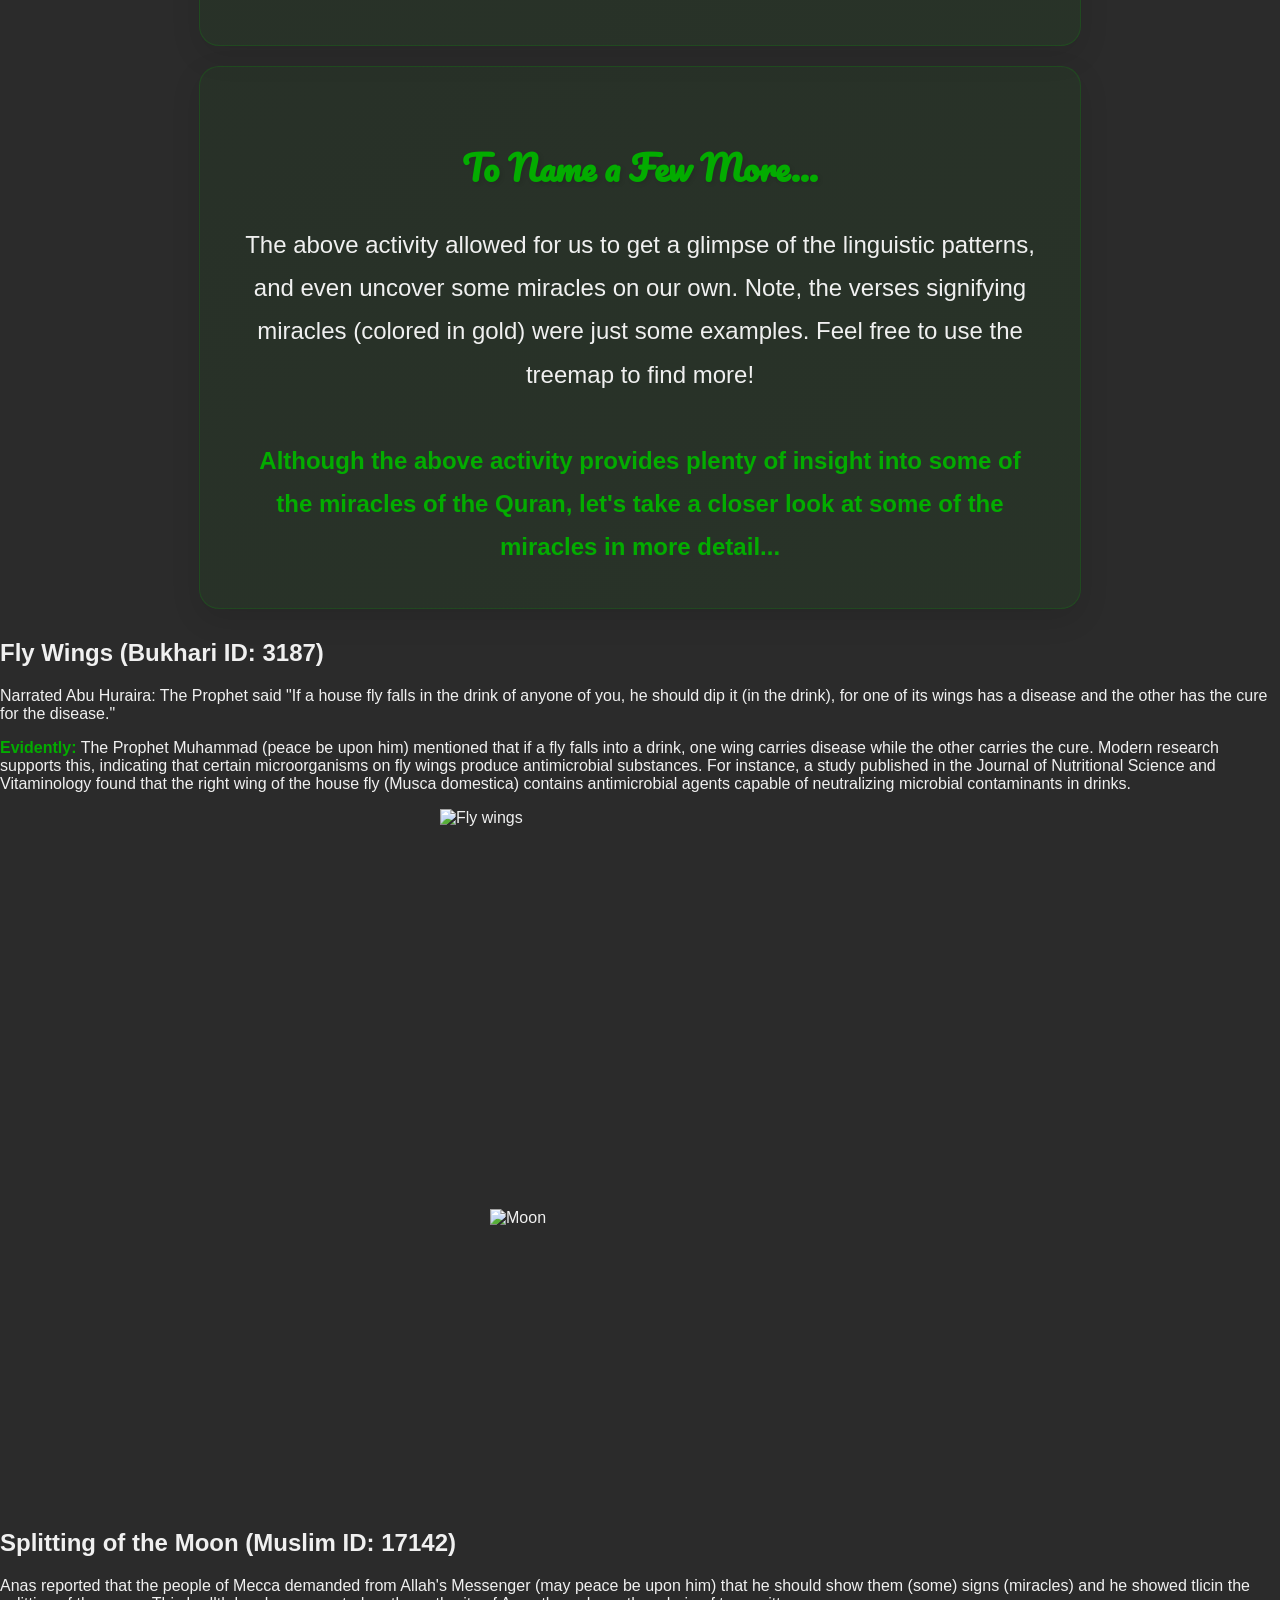
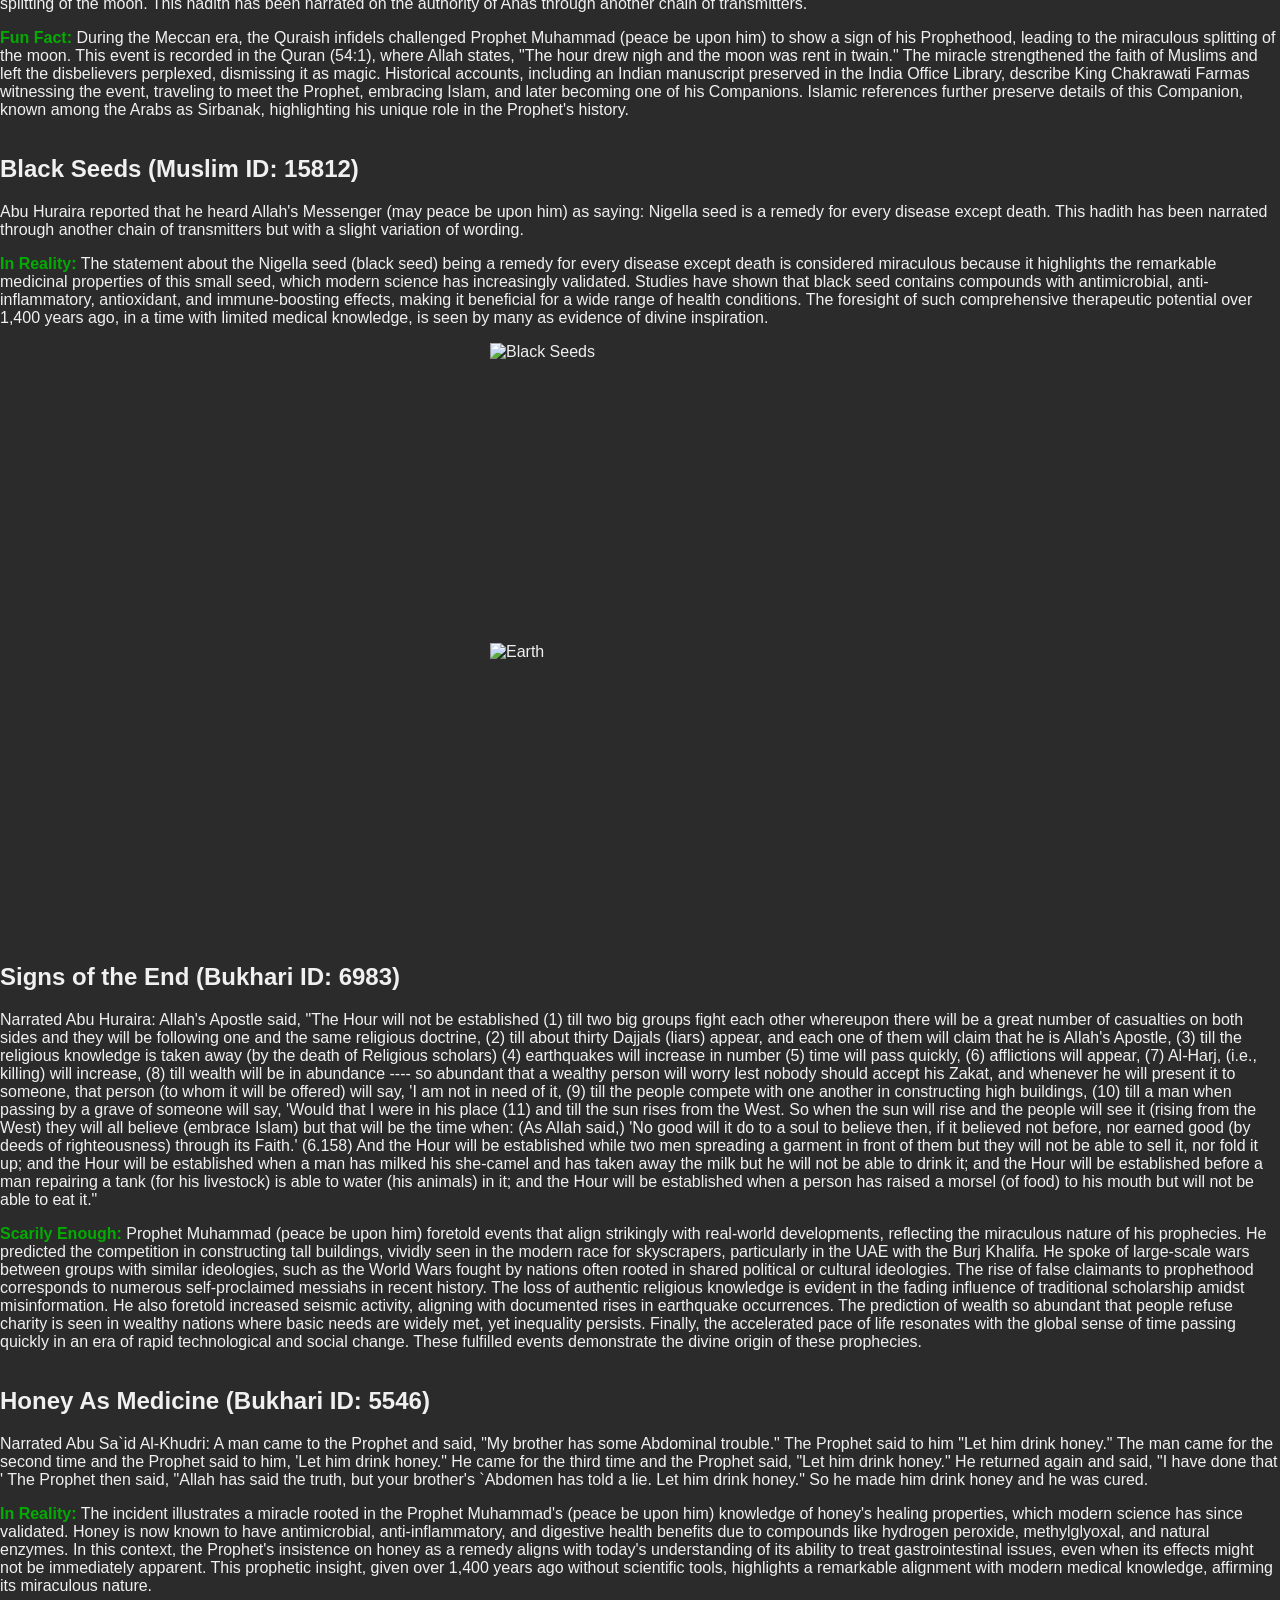
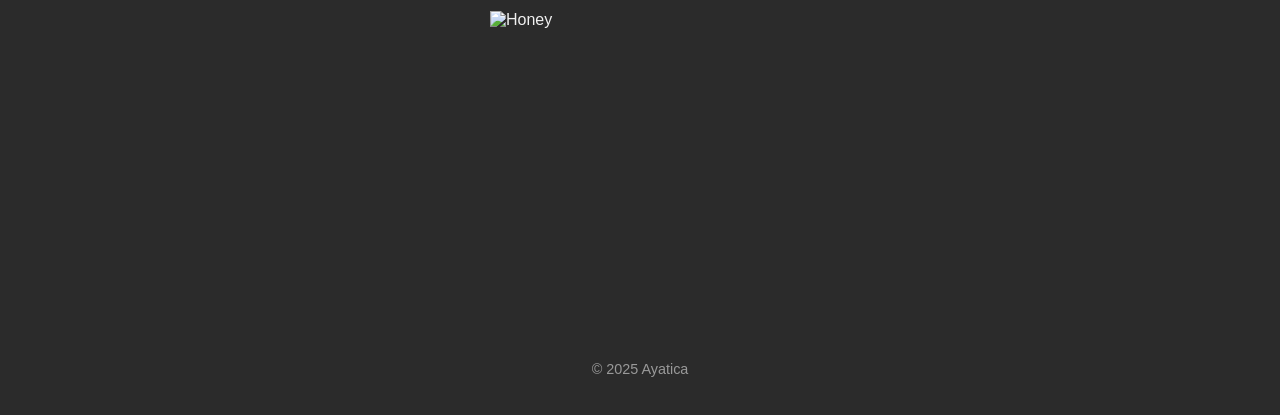
==== commit 9bcddcb3: "Update index-mobile.html" ====
--- a/index-mobile.html
+++ b/index-mobile.html
@@ -170,10 +170,6 @@
   </section>
 
   <section class="miracle-section" style="display: flex; align-items: center; justify-content: space-between;">
-    <div class="animation-container"
-      style="flex: 1; display: flex; justify-content: center; align-items: center; padding: 20px;">
-      <div id="orbit-container" style="width: 400px; height: 400px;"></div>
-    </div>
     <div class="verse-content" style="flex: 1; padding: 20px; text-align: left;">
       <h2>Orbits of Celestial Bodies</h2>
       <p class="arabic">وَهُوَ الَّذِي خَلَقَ اللَّيْلَ وَالنَّهَارَ وَالشَّمْسَ وَالْقَمَرَ ۖ كُلٌّ فِي فَلَكٍ
@@ -337,10 +333,11 @@
   </section>
 
   <section class="miracle-section">
+    <div class="animation-container" style="flex: 1;">
+      <img src="images/rome.png" alt="Roman Empire Animation" style="width: 100%; max-width: 400px;">
+    </div>
     <div style="display: flex; align-items: center; gap: 20px;">
-      <div class="animation-container" style="flex: 1;">
-        <img src="images/rome.png" alt="Roman Empire Animation" style="width: 100%; max-width: 400px;">
-      </div>
+
       <div class="verse-content" style="flex: 1;">
         <h2>The Romans' Victory</h2>
         <p class="arabic">الٓمٓ ١ غُلِبَتِ ٱلرُّومُ ٢ فِىٓ أَدْنَى ٱلْأَرْضِ وَهُم مِّنۢ بَعْدِ غَلَبِهِمْ سَيَغْلِبُونَ
@@ -392,10 +389,10 @@
 
 
   <section class="miracle-section">
+    <div class="animation-container" style="flex: 1;">
+      <img src="images/clouds.gif" alt="Clouds" style="width: 100%; max-width: 400px;">
+    </div>
     <div style="display: flex; align-items: center; gap: 20px;">
-      <div class="animation-container" style="flex: 1;">
-        <img src="images/clouds.gif" alt="Clouds" style="width: 100%; max-width: 400px;">
-      </div>
       <div class="verse-content" style="flex: 1;">
         <h2>Heavy Clouds</h2>
         <p class="arabic">وَهُوَ ٱلَّذِى يُرْسِلُ ٱلرِّيَـٰحَ بُشْرًۢا بَيْنَ يَدَىْ رَحْمَتِهِۦ ۖ حَتَّىٰٓ إِذَآ أَقَلَّتْ سَحَابًۭا ثِقَالًۭا سُقْنَـٰهُ لِبَلَدٍۢ مَّيِّتٍۢ فَأَنزَلْنَا بِهِ ٱلْمَآءَ فَأَخْرَجْنَا بِهِۦ مِن كُلِّ ٱلثَّمَرَٰتِ ۚ كَذَٰلِكَ نُخْرِجُ ٱلْمَوْتَىٰ لَعَلَّكُمْ تَذَكَّرُونَ </p>
